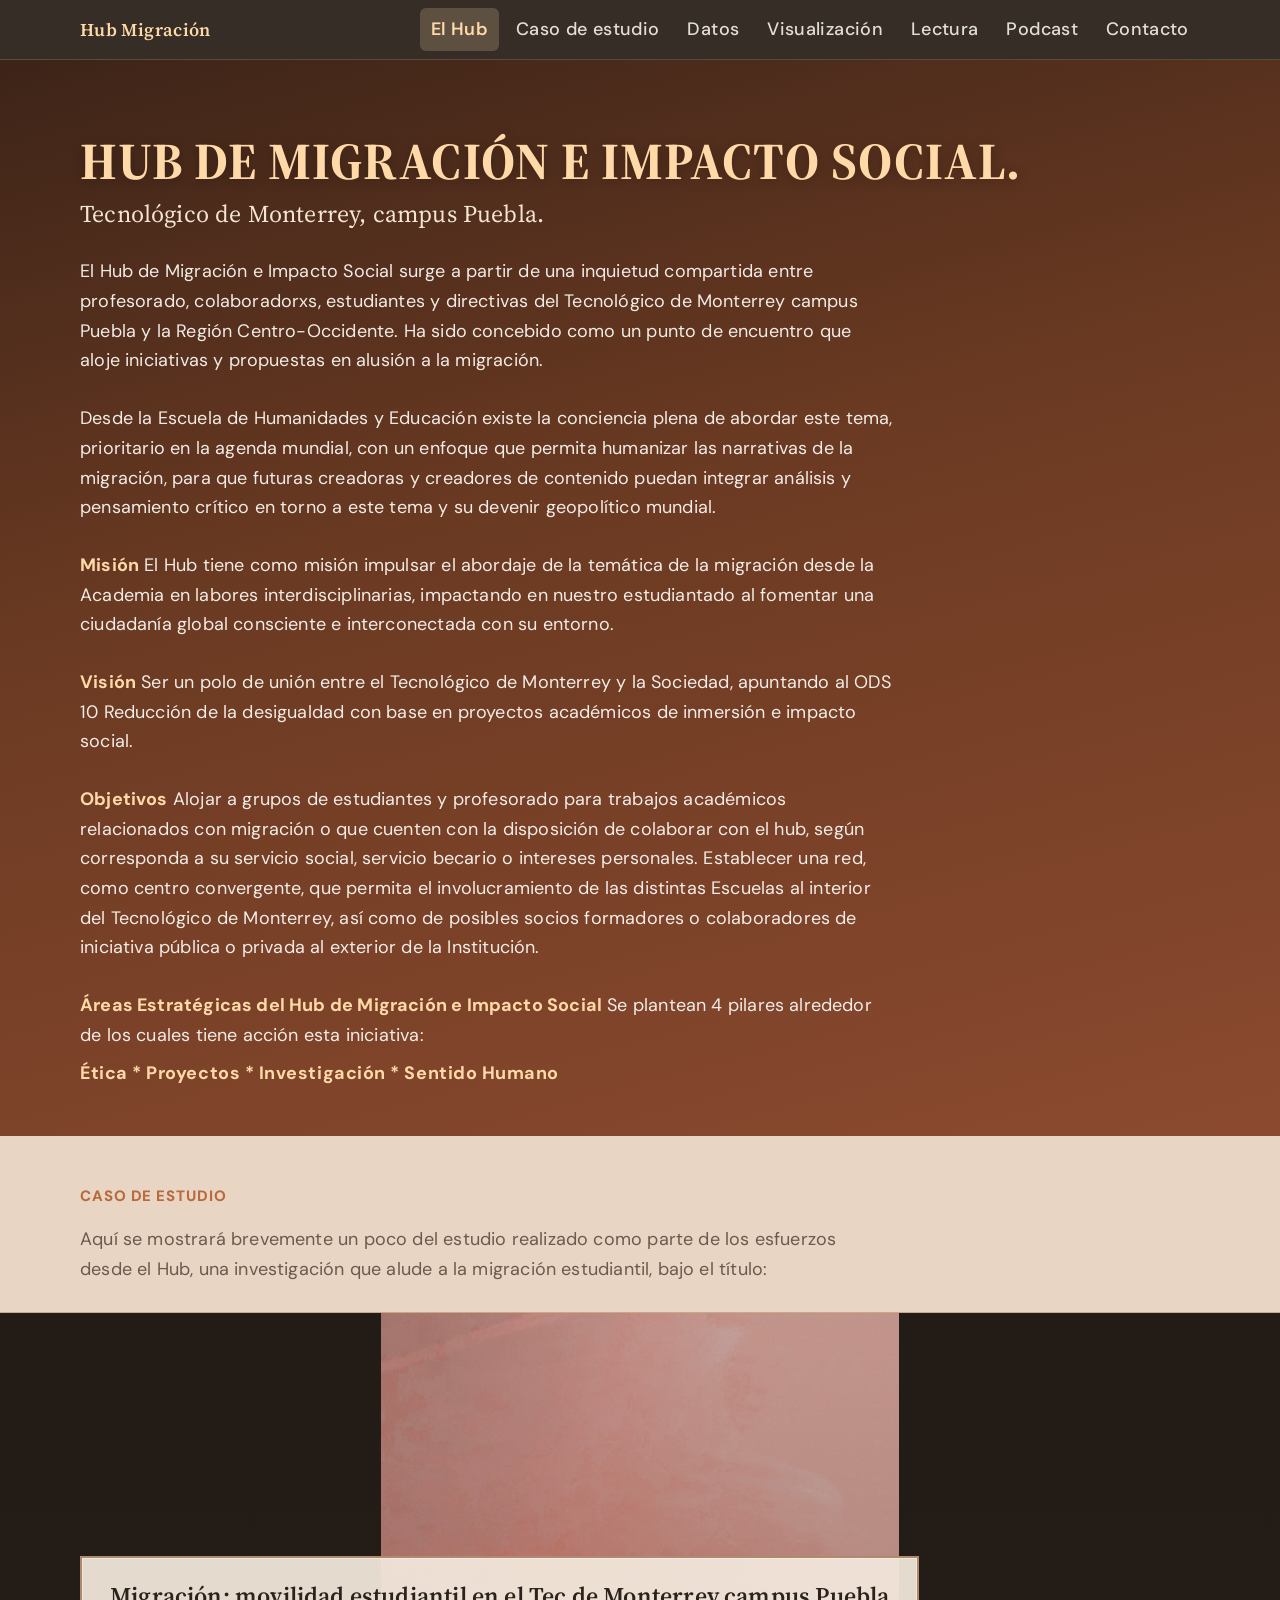
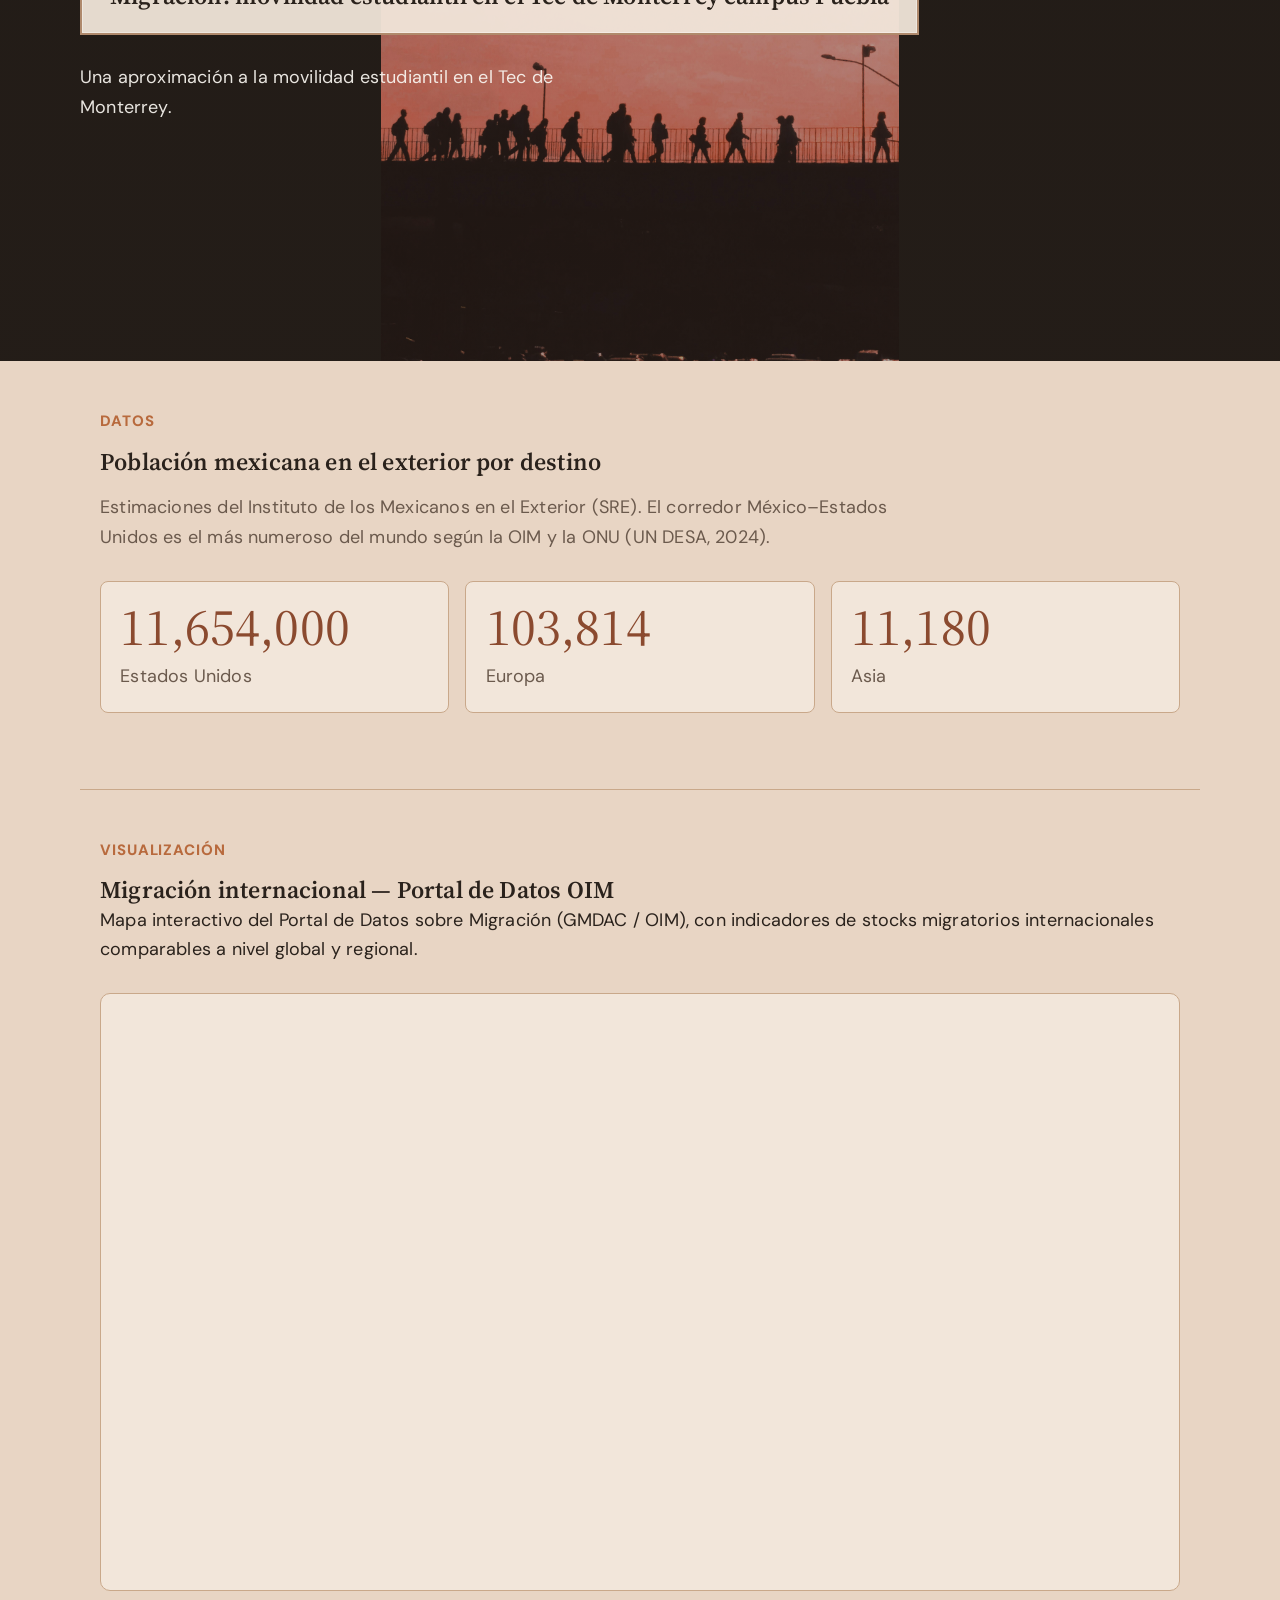
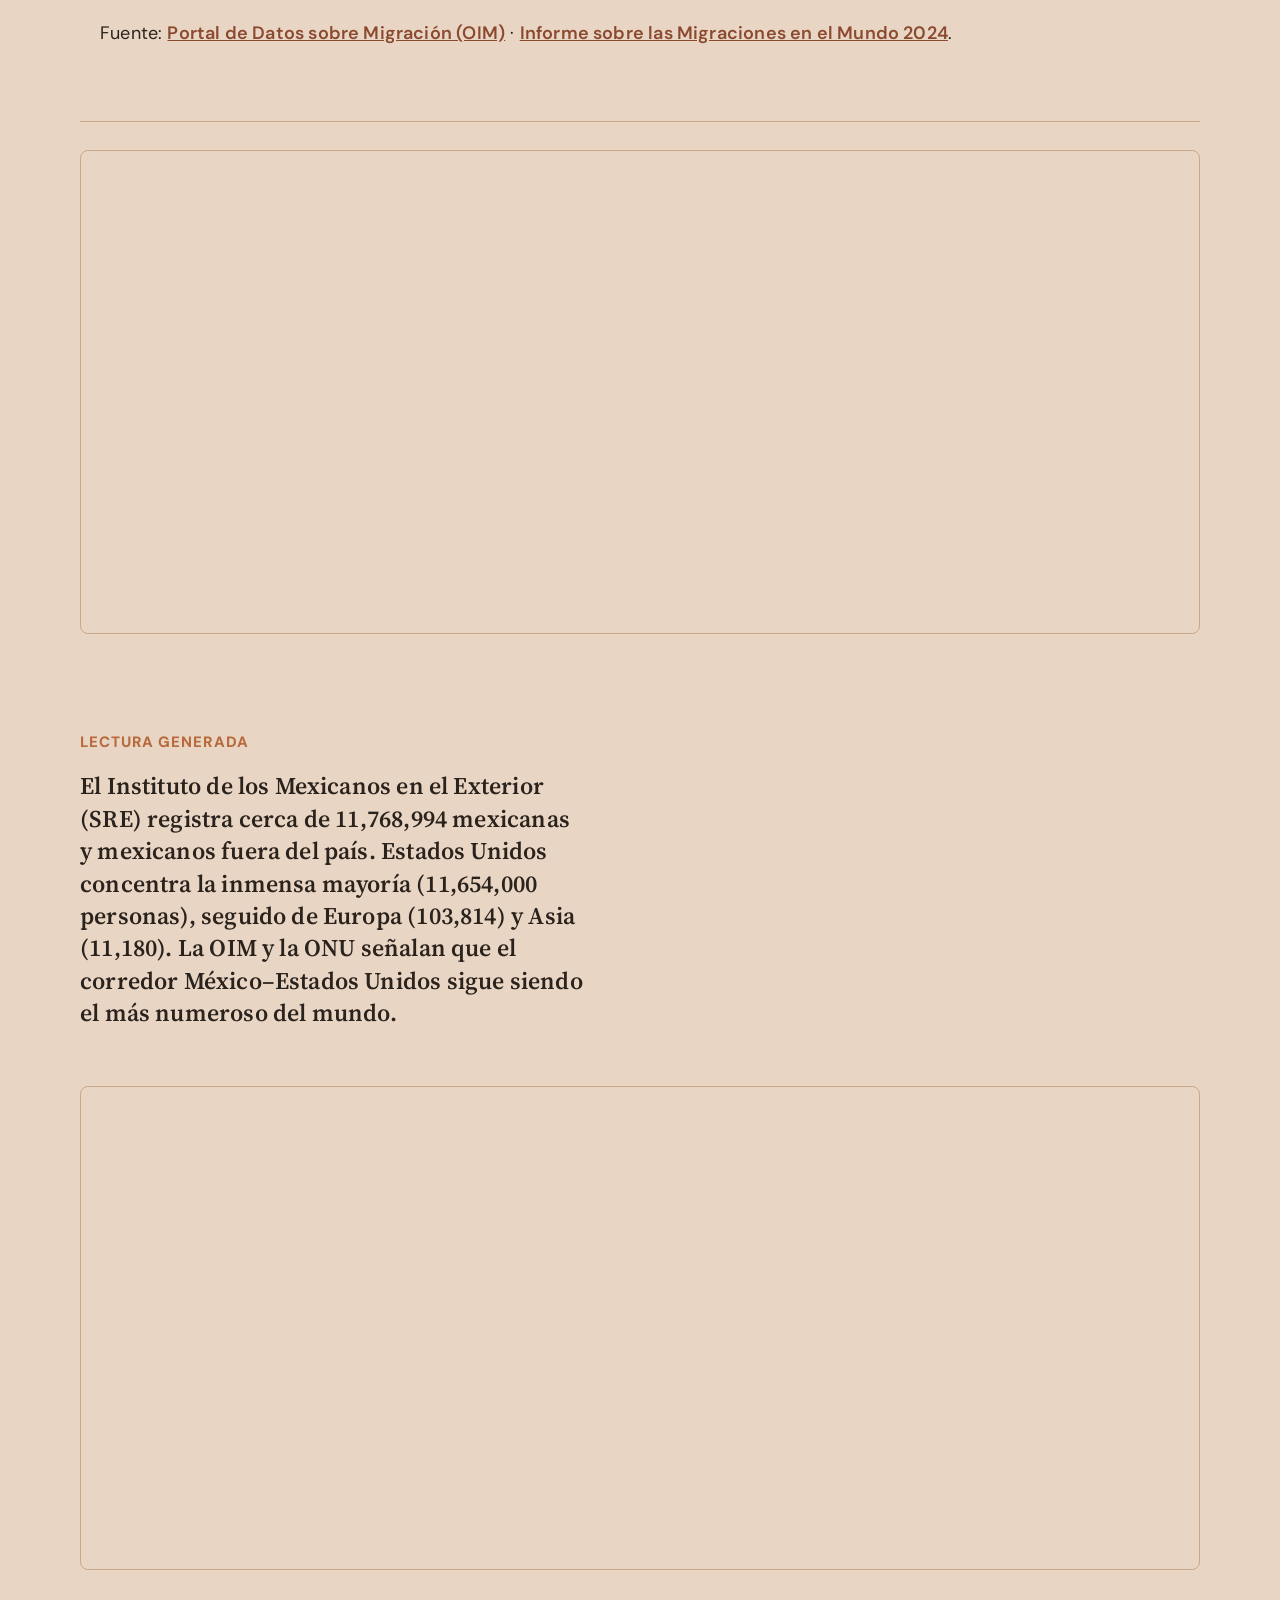
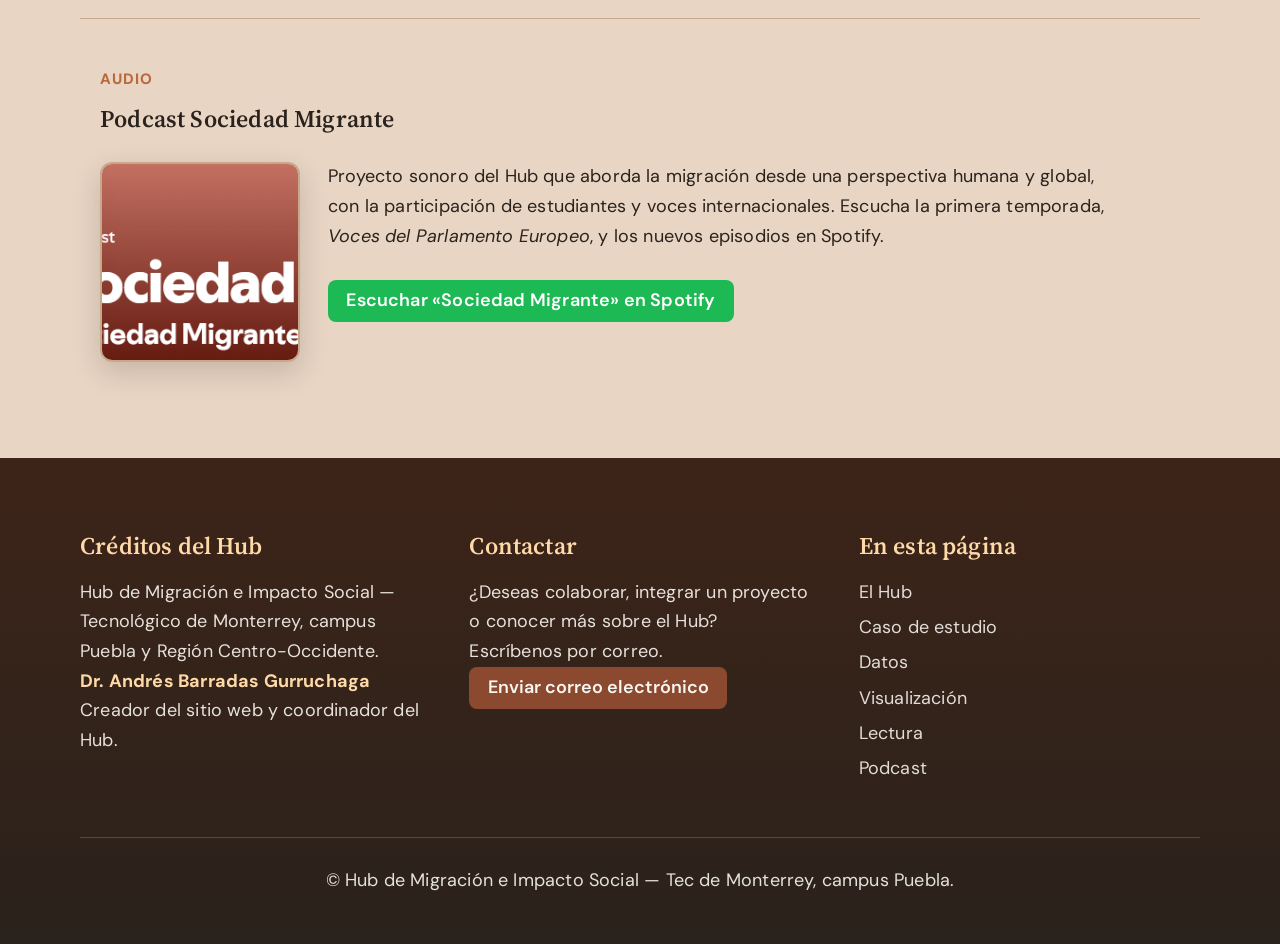
==== index.html @ afe1bf1a "Actualizar enlace y portada de Sociedad Migrante; aumentar tipografía Co-authored-by: Cursor <cursor" ====
<!doctype html>
<html lang="es">
  <head>
    <meta charset="utf-8">
    <meta name="viewport" content="width=device-width, initial-scale=1">
    <title>Hub de Migración e Impacto Social — Tec de Monterrey, campus Puebla</title>
    <link rel="preconnect" href="https://fonts.googleapis.com">
    <link rel="preconnect" href="https://fonts.gstatic.com" crossorigin>
    <link href="https://fonts.googleapis.com/css2?family=DM+Sans:ital,opsz,wght@0,9..40,400;0,9..40,500;0,9..40,600;0,9..40,700;1,9..40,400&family=Source+Serif+4:ital,opsz,wght@0,8..60,400;0,8..60,600;0,8..60,700;1,8..60,400&display=swap" rel="stylesheet">
    <link rel="stylesheet" href="style.css">
  </head>
  <body>
    <a class="saltar-contenido" href="#hub">Saltar al contenido principal</a>

    <nav class="nav-hub" aria-label="Navegación principal del Hub">
      <div class="nav-hub-inner">
        <a class="nav-marca" href="#hub">Hub Migración</a>
        <button type="button" class="nav-toggle" aria-expanded="false" aria-controls="nav-menu" aria-label="Abrir menú de navegación">
          <span class="nav-toggle-bar" aria-hidden="true"></span>
          <span class="nav-toggle-bar" aria-hidden="true"></span>
          <span class="nav-toggle-bar" aria-hidden="true"></span>
        </button>
        <ul id="nav-menu" class="nav-menu">
          <li><a href="#hub" data-nav="hub">El Hub</a></li>
          <li><a href="#caso-estudio" data-nav="caso-estudio">Caso de estudio</a></li>
          <li><a href="#datos" data-nav="datos">Datos</a></li>
          <li><a href="#visualizacion" data-nav="visualizacion">Visualización</a></li>
          <li><a href="#seccion-lectura" data-nav="seccion-lectura">Lectura</a></li>
          <li><a href="#podcast" data-nav="podcast">Podcast</a></li>
          <li><a href="#contacto" data-nav="contacto">Contacto</a></li>
        </ul>
      </div>
    </nav>

    <section id="hub" class="hub-presentacion seccion-ancla" aria-labelledby="hub-titulo-principal">
      <div class="ancho-contenido">
        <h1 id="hub-titulo-principal" class="hub-titulo-principal titulo-grande">
          <span class="hub-titulo-linea">HUB DE MIGRACIÓN E IMPACTO SOCIAL.</span>
          <span class="hub-titulo-campus subtitulo">Tecnológico de Monterrey, campus Puebla.</span>
        </h1>

        <div class="hub-descripcion texto">
          <p>
            El Hub de Migración e Impacto Social surge a partir de una inquietud compartida entre
            profesorado, colaboradorxs, estudiantes y directivas del Tecnológico de Monterrey campus
            Puebla y la Región Centro-Occidente. Ha sido concebido como un punto de encuentro que
            aloje iniciativas y propuestas en alusión a la migración.
          </p>
          <p>
            Desde la Escuela de Humanidades y Educación existe la conciencia plena de abordar este
            tema, prioritario en la agenda mundial, con un enfoque que permita humanizar las
            narrativas de la migración, para que futuras creadoras y creadores de contenido puedan
            integrar análisis y pensamiento crítico en torno a este tema y su devenir geopolítico
            mundial.
          </p>
          <p>
            <strong>Misión</strong>
            El Hub tiene como misión impulsar el abordaje de la temática de la migración desde la
            Academia en labores interdisciplinarias, impactando en nuestro estudiantado al fomentar
            una ciudadanía global consciente e interconectada con su entorno.
          </p>
          <p>
            <strong>Visión</strong>
            Ser un polo de unión entre el Tecnológico de Monterrey y la Sociedad, apuntando al ODS 10
            Reducción de la desigualdad con base en proyectos académicos de inmersión e impacto
            social.
          </p>
          <p>
            <strong>Objetivos</strong>
            Alojar a grupos de estudiantes y profesorado para trabajos académicos relacionados con
            migración o que cuenten con la disposición de colaborar con el hub, según corresponda a
            su servicio social, servicio becario o intereses personales. Establecer una red, como
            centro convergente, que permita el involucramiento de las distintas Escuelas al interior
            del Tecnológico de Monterrey, así como de posibles socios formadores o colaboradores de
            iniciativa pública o privada al exterior de la Institución.
          </p>
          <p>
            <strong>Áreas Estratégicas del Hub de Migración e Impacto Social</strong>
            Se plantean 4 pilares alrededor de los cuales tiene acción esta iniciativa:
            <span class="hub-pilares">Ética * Proyectos * Investigación * Sentido Humano</span>
          </p>
        </div>
      </div>
    </section>

    <section id="caso-estudio" class="caso-estudio-intro seccion-ancla" aria-labelledby="etiqueta-caso-estudio">
      <div class="ancho-contenido">
        <p id="etiqueta-caso-estudio" class="etiqueta">CASO DE ESTUDIO</p>
        <p class="intro-caso-estudio texto">
          Aquí se mostrará brevemente un poco del estudio realizado como parte de los esfuerzos desde
          el Hub, una investigación que alude a la migración estudiantil, bajo el título:
        </p>
      </div>
    </section>

    <header id="estudio" class="hero seccion-ancla">
      <div class="hero-contenido">
        <div class="marco-titulo">
          <h2 class="titulo-estudio subtitulo">Migración: movilidad estudiantil en el Tec de Monterrey campus Puebla</h2>
        </div>
        <p class="bajada texto">Una aproximación a la movilidad estudiantil en el Tec de Monterrey.</p>
      </div>
    </header>

    <main>
      <section id="datos" class="seccion-datos seccion-ancla" aria-labelledby="titulo-datos">
        <div class="ancho-contenido">
          <p class="etiqueta">Datos</p>
          <h2 id="titulo-datos" class="subtitulo">Población mexicana en el exterior por destino</h2>
          <p class="texto datos-fuente">
            Estimaciones del Instituto de los Mexicanos en el Exterior (SRE). El corredor México–Estados Unidos
            es el más numeroso del mundo según la OIM y la ONU (UN DESA, 2024).
          </p>
          <div class="panel-resumen panel-migracion">
            <article>
              <span id="migrantes-eua" class="dato-destacado">11,654,000</span>
              <p class="texto">Estados Unidos</p>
            </article>
            <article>
              <span id="migrantes-europa" class="dato-destacado">103,814</span>
              <p class="texto">Europa</p>
            </article>
            <article>
              <span id="migrantes-asia" class="dato-destacado">11,180</span>
              <p class="texto">Asia</p>
            </article>
          </div>
        </div>
      </section>

      <section id="visualizacion" class="seccion-oim seccion-ancla" aria-labelledby="titulo-visualizacion">
        <div class="ancho-contenido">
          <p class="etiqueta">Visualización</p>
          <h2 id="titulo-visualizacion" class="subtitulo">Migración internacional — Portal de Datos OIM</h2>
          <p class="texto">
            Mapa interactivo del Portal de Datos sobre Migración (GMDAC / OIM), con indicadores de stocks
            migratorios internacionales comparables a nivel global y regional.
          </p>
          <div class="oim-embed-contenedor">
            <iframe
              class="oim-iframe"
              src="https://www.migrationdataportal.org/es/embed-map"
              title="Mapa interactivo de migración — Organización Internacional para las Migraciones"
              loading="lazy"
              allowfullscreen
            ></iframe>
          </div>
          <p class="texto texto-fuente">
            Fuente:
            <a href="https://www.migrationdataportal.org/es" target="_blank" rel="noopener noreferrer">Portal de Datos sobre Migración (OIM)</a>
            ·
            <a href="https://worldmigrationreport.iom.int/what-we-do/world-migration-report-2024/chapter-2/international-migrants-numbers-and-trends" target="_blank" rel="noopener noreferrer">Informe sobre las Migraciones en el Mundo 2024</a>.
          </p>
        </div>
      </section>
      <iframe width="100%" height="484" frameborder="0"
        src="https://observablehq.com/embed/fc3bf2d78af58a64?cells=dendogramalinealDatosju2"
        title="Dendograma lineal — Observable"></iframe>

      <section id="seccion-lectura" class="seccion-lectura seccion-ancla">
        <p class="etiqueta">Lectura generada</p>
        <p id="lectura" class="lectura subtitulo">Cargando datos...</p>
      </section>
      <iframe width="100%" height="484" frameborder="0"
        src="https://graphcommons.com/graphs/c1b30234-b0f4-4379-9443-551076505668?mode=select&show=ai-chat"
        title="Grafo — Graph Commons"></iframe>

      <section id="podcast" class="seccion-podcast seccion-ancla" aria-labelledby="titulo-podcast">
        <div class="ancho-contenido">
          <p class="etiqueta">Audio</p>
          <h2 id="titulo-podcast" class="subtitulo">Podcast Sociedad Migrante</h2>
          <div class="podcast-tarjeta">
            <a
              class="podcast-portada-enlace"
              href="https://open.spotify.com/show/1GOWpD3yzR7r3ui2EHd2HM"
              target="_blank"
              rel="noopener noreferrer"
            >
              <img
                src="podcast Sociedad migrante.png"
                alt="Portada del podcast Sociedad Migrante"
                width="200"
                height="200"
                class="podcast-portada"
              >
            </a>
            <div class="podcast-info">
              <p class="texto">
                Proyecto sonoro del Hub que aborda la migración desde una perspectiva humana y global,
                con la participación de estudiantes y voces internacionales. Escucha la primera temporada,
                <em>Voces del Parlamento Europeo</em>, y los nuevos episodios en Spotify.
              </p>
              <a
                class="btn btn-spotify"
                href="https://open.spotify.com/show/1GOWpD3yzR7r3ui2EHd2HM"
                target="_blank"
                rel="noopener noreferrer"
              >
                Escuchar «Sociedad Migrante» en Spotify
              </a>
            </div>
          </div>
        </div>
      </section>
    </main>

    <footer id="contacto" class="site-footer seccion-ancla" aria-label="Pie de página: créditos y contacto">
      <div class="ancho-contenido footer-grid">
        <section class="footer-bloque" aria-labelledby="titulo-creditos">
          <h2 id="titulo-creditos" class="subtitulo">Créditos del Hub</h2>
          <p class="texto">
            Hub de Migración e Impacto Social — Tecnológico de Monterrey, campus Puebla y Región
            Centro-Occidente.
          </p>
          <p class="texto footer-credito">
            <strong>Dr. Andrés Barradas Gurruchaga</strong><br>
            Creador del sitio web y coordinador del Hub.
          </p>
        </section>

        <section class="footer-bloque" aria-labelledby="titulo-pie-contacto">
          <h2 id="titulo-pie-contacto" class="subtitulo">Contactar</h2>
          <p class="texto">
            ¿Deseas colaborar, integrar un proyecto o conocer más sobre el Hub? Escríbenos por correo.
          </p>
          <button type="button" class="btn btn-correo" id="btn-contacto">
            Enviar correo electrónico
          </button>
        </section>

        <nav class="footer-bloque footer-mapa" aria-label="Mapa del sitio">
          <h2 class="subtitulo">En esta página</h2>
          <ul class="footer-enlaces">
            <li><a href="#hub">El Hub</a></li>
            <li><a href="#caso-estudio">Caso de estudio</a></li>
            <li><a href="#datos">Datos</a></li>
            <li><a href="#visualizacion">Visualización</a></li>
            <li><a href="#seccion-lectura">Lectura</a></li>
            <li><a href="#podcast">Podcast</a></li>
          </ul>
        </nav>
      </div>
      <p class="footer-legal texto">© Hub de Migración e Impacto Social — Tec de Monterrey, campus Puebla.</p>
    </footer>

    <a href="#hub" class="btn-volver-arriba" id="btn-arriba" aria-label="Volver arriba" hidden>
      <span aria-hidden="true">↑</span>
    </a>

    <script src="script.js"></script>
  </body>
</html>
---- style.css ----
:root {
  --fondo: #e8d5c4;
  --texto: #2a221c;
  --muted: #6b5a4d;
  --linea: #c9a88a;
  --panel: #f2e6da;
  --marco: #a67c5b;
  --acento: #8b4a2f;
  --acento-2: #b86a3d;
  --nav-altura: 3.75rem;
  --font-sans: "DM Sans", system-ui, -apple-system, sans-serif;
  --font-serif: "Source Serif 4", Georgia, "Times New Roman", serif;
  --espacio-xs: 0.5rem;
  --espacio-sm: 1rem;
  --espacio-md: 1.75rem;
  --espacio-lg: 3rem;
  --espacio-xl: 4.5rem;
  --fz-titulo: clamp(2.25rem, 5vw, 3.25rem);
  --fz-subtitulo: 1.5rem;
  --fz-cuerpo: 1.125rem;
  --fz-pequena: 0.9375rem;
}

* {
  box-sizing: border-box;
}

html {
  scroll-behavior: smooth;
  scroll-padding-top: calc(var(--nav-altura) + 1.25rem);
}

body {
  margin: 0;
  padding-top: var(--nav-altura);
  background: var(--fondo);
  color: var(--texto);
  font-family: var(--font-sans);
  font-size: var(--fz-cuerpo);
  line-height: 1.65;
  letter-spacing: 0.01em;
  -webkit-font-smoothing: antialiased;
}

.titulo-grande,
.titulo-grande .hub-titulo-linea {
  font-family: var(--font-serif);
  font-size: var(--fz-titulo);
  line-height: 1.12;
}

.subtitulo,
h2.subtitulo {
  font-family: var(--font-serif);
  font-size: var(--fz-subtitulo);
  font-weight: 600;
  line-height: 1.3;
}

.texto,
.hub-descripcion,
.intro-caso-estudio,
.contenedor-viz p.texto,
.site-footer .texto {
  font-size: var(--fz-cuerpo);
  line-height: 1.65;
}

.saltar-contenido {
  position: absolute;
  top: -100%;
  left: var(--espacio-sm);
  z-index: 1100;
  padding: 0.5rem 0.85rem;
  border-radius: 6px;
  background: #ffd9a8;
  color: #2a221c;
  font-size: var(--fz-cuerpo);
  font-weight: 600;
  text-decoration: none;
}

.saltar-contenido:focus {
  top: calc(var(--nav-altura) + 0.35rem);
}

.seccion-ancla {
  scroll-margin-top: calc(var(--nav-altura) + 1.25rem);
}

/* —— Barra de navegación fija —— */
.nav-hub {
  position: fixed;
  top: 0;
  left: 0;
  z-index: 1000;
  width: 100%;
  height: var(--nav-altura);
  border-bottom: 1px solid rgba(255, 217, 168, 0.18);
  background: rgba(42, 34, 28, 0.94);
  backdrop-filter: blur(10px);
  -webkit-backdrop-filter: blur(10px);
}

.nav-hub-inner {
  display: flex;
  align-items: center;
  justify-content: space-between;
  gap: var(--espacio-sm);
  width: min(1120px, calc(100% - 2.5rem));
  height: 100%;
  margin: 0 auto;
}

.nav-marca {
  flex-shrink: 0;
  color: #ffd9a8;
  font-family: var(--font-serif);
  font-size: var(--fz-cuerpo);
  font-weight: 600;
  letter-spacing: 0.02em;
  text-decoration: none;
  white-space: nowrap;
}

.nav-marca:hover {
  color: #fff5e8;
}

.nav-menu {
  display: flex;
  flex-wrap: wrap;
  gap: 0.15rem 0.35rem;
  align-items: center;
  margin: 0;
  padding: 0;
  list-style: none;
}

.nav-menu a {
  display: block;
  padding: 0.4rem 0.7rem;
  border-radius: 6px;
  color: rgba(250, 246, 241, 0.88);
  font-size: var(--fz-cuerpo);
  font-weight: 500;
  letter-spacing: 0.02em;
  text-decoration: none;
  transition: background 0.2s ease, color 0.2s ease;
}

.nav-menu a:hover {
  background: rgba(255, 217, 168, 0.12);
  color: #ffd9a8;
}

.nav-menu a.is-active {
  background: rgba(255, 217, 168, 0.2);
  color: #ffd9a8;
  font-weight: 600;
}

.nav-toggle {
  display: none;
  flex-direction: column;
  justify-content: center;
  gap: 5px;
  width: 2.5rem;
  height: 2.5rem;
  padding: 0;
  border: 1px solid rgba(255, 217, 168, 0.35);
  border-radius: 6px;
  background: transparent;
  cursor: pointer;
}

.nav-toggle-bar {
  display: block;
  width: 1.15rem;
  height: 2px;
  margin: 0 auto;
  background: #ffd9a8;
  transition: transform 0.2s ease, opacity 0.2s ease;
}

.nav-toggle[aria-expanded="true"] .nav-toggle-bar:nth-child(1) {
  transform: translateY(7px) rotate(45deg);
}

.nav-toggle[aria-expanded="true"] .nav-toggle-bar:nth-child(2) {
  opacity: 0;
}

.nav-toggle[aria-expanded="true"] .nav-toggle-bar:nth-child(3) {
  transform: translateY(-7px) rotate(-45deg);
}

.ancho-contenido,
main {
  width: min(1120px, calc(100% - 2.5rem));
  margin: 0 auto;
}

.hub-presentacion {
  padding: clamp(3rem, 7vw, var(--espacio-xl)) 0 clamp(2.5rem, 5vw, var(--espacio-lg));
  background: linear-gradient(165deg, #3d2418 0%, #6b3a22 42%, #8b4a2f 100%);
  color: #faf6f1;
}

.hub-titulo-principal {
  margin: 0;
  font-family: var(--font-serif);
  line-height: 1.1;
}

.hub-titulo-linea {
  display: block;
  font-weight: 700;
  letter-spacing: 0.02em;
  color: #ffd9a8;
  text-shadow: 0 2px 12px rgba(0, 0, 0, 0.25);
}

.hub-titulo-campus {
  display: block;
  margin-top: 0.5rem;
  font-weight: 400;
  color: #f5e6d4;
}

.hub-descripcion {
  max-width: 68ch;
  margin-top: var(--espacio-md);
  font-size: var(--fz-cuerpo);
  color: rgba(250, 246, 241, 0.95);
}

.hub-descripcion p {
  margin: 0 0 var(--espacio-md);
}

.hub-descripcion p:last-child {
  margin-bottom: 0;
}

.hub-descripcion strong {
  color: #ffd9a8;
  font-weight: 700;
}

.hub-pilares {
  display: block;
  margin-top: 0.5rem;
  color: #ffd9a8;
  font-weight: 700;
  letter-spacing: 0.03em;
}

.caso-estudio-intro {
  padding: var(--espacio-lg) 0 var(--espacio-md);
  background: var(--fondo);
  border-bottom: 1px solid var(--linea);
}

.intro-caso-estudio {
  max-width: 65ch;
  margin-top: var(--espacio-sm);
  color: var(--muted);
}

.hero {
  display: flex;
  align-items: center;
  width: 100%;
  min-height: clamp(420px, 72vh, 820px);
  margin: 0;
  padding: var(--espacio-lg) 0;
  background-color: #1f1915;
  background-image:
    linear-gradient(
      to bottom,
      rgba(42, 34, 28, 0.28),
      rgba(42, 34, 28, 0.42)
    ),
    url("pexels-thiagomobile-2761224.jpg");
  background-size: contain;
  background-position: center center;
  background-repeat: no-repeat;
  color: #faf6f1;
}

.hero-contenido {
  width: min(1120px, calc(100% - 2.5rem));
  margin: 0 auto;
}

.hero .etiqueta {
  color: #f0c9a8;
}

.hero .marco-titulo {
  background: rgba(242, 230, 218, 0.94);
  color: var(--texto);
  border-color: rgba(166, 124, 91, 0.85);
}

.etiqueta {
  margin: 0 0 0.75rem;
  color: var(--acento-2);
  font-size: var(--fz-pequena);
  font-weight: 800;
  letter-spacing: 0.06em;
  text-transform: uppercase;
}

h1,
h2,
p {
  margin: 0;
}

.marco-titulo {
  display: inline-block;
  max-width: 920px;
  margin-top: 0.25rem;
  padding: 1.35rem 1.75rem;
  border: 2px solid var(--marco);
  background: var(--panel);
  box-shadow: inset 0 0 0 1px rgba(255, 255, 255, 0.35);
}

.marco-titulo h1,
.marco-titulo .titulo-estudio {
  max-width: none;
  margin: 0;
  text-align: justify;
  hyphens: auto;
}

.bajada {
  max-width: 42ch;
  margin-top: var(--espacio-md);
  color: var(--muted);
}

.hero .bajada {
  color: rgba(250, 246, 241, 0.92);
}

.seccion-datos {
  padding: var(--espacio-lg) 0;
}

.datos-fuente {
  max-width: 68ch;
  margin: var(--espacio-sm) 0 var(--espacio-md);
  color: var(--muted);
}

.panel-resumen,
.panel-migracion {
  display: grid;
  grid-template-columns: repeat(3, 1fr);
  gap: var(--espacio-sm);
  margin: 0 0 var(--espacio-md);
}

.dato-destacado {
  display: block;
  color: var(--acento);
  font-family: var(--font-serif);
  font-size: var(--fz-titulo);
  line-height: 1.05;
}

.seccion-oim {
  padding: var(--espacio-lg) 0 var(--espacio-xl);
  border-top: 1px solid var(--linea);
  border-bottom: 1px solid var(--linea);
}

.oim-embed-contenedor {
  margin: var(--espacio-md) 0;
  overflow: hidden;
  border: 1px solid var(--linea);
  border-radius: 10px;
  background: var(--panel);
}

.oim-iframe {
  display: block;
  width: 100%;
  min-height: 520px;
  border: 0;
}

.texto-fuente a {
  color: var(--acento);
  font-weight: 600;
}

.texto-fuente a:hover {
  color: var(--acento-2);
}

.panel-resumen article {
  min-height: 132px;
  padding: 1.2rem;
  border: 1px solid var(--linea);
  border-radius: 8px;
  background: var(--panel);
}

.panel-resumen span {
  display: block;
  color: var(--acento);
  font-family: var(--font-serif);
  font-size: var(--fz-titulo);
  line-height: 1;
}

.panel-resumen p {
  margin-top: 0.6rem;
  color: var(--muted);
}

.contenedor-viz {
  display: grid;
  grid-template-columns: minmax(260px, 0.45fr) minmax(320px, 1fr);
  gap: 2.5rem;
  align-items: start;
  padding: var(--espacio-xl) 0;
  border-top: 1px solid var(--linea);
  border-bottom: 1px solid var(--linea);
}

h2:not(.subtitulo) {
  font-family: var(--font-serif);
  font-size: var(--fz-titulo);
  line-height: 1.1;
}

.contenedor-viz p:not(.etiqueta) {
  margin-top: 1rem;
  color: var(--muted);
}

code {
  color: var(--acento);
  font-weight: 700;
}

.grafica {
  display: grid;
  gap: 0.85rem;
}

.barra {
  display: grid;
  grid-template-columns: minmax(96px, 160px) 1fr minmax(42px, auto);
  gap: 0.75rem;
  align-items: center;
}

.barra strong {
  overflow-wrap: anywhere;
}

.riel {
  height: 1rem;
  overflow: hidden;
  border-radius: 999px;
  background: #d9c4b0;
}

.relleno {
  height: 100%;
  border-radius: inherit;
  background: linear-gradient(90deg, var(--acento), var(--acento-2));
}

.seccion-lectura {
  padding-top: var(--espacio-lg);
}

.lectura {
  max-width: 42ch;
  margin-top: var(--espacio-sm);
  padding: 0 0 var(--espacio-md);
  font-family: var(--font-serif);
  line-height: 1.35;
}

.seccion-podcast {
  margin: var(--espacio-lg) 0;
  padding: var(--espacio-lg) 0;
  border-top: 1px solid var(--linea);
}

.podcast-tarjeta {
  display: grid;
  grid-template-columns: auto 1fr;
  gap: var(--espacio-md);
  align-items: start;
  margin-top: var(--espacio-md);
}

.podcast-portada-enlace {
  display: block;
  line-height: 0;
}

.podcast-portada {
  width: min(200px, 40vw);
  height: auto;
  aspect-ratio: 1;
  object-fit: cover;
  border: 2px solid var(--linea);
  border-radius: 12px;
  box-shadow: 0 10px 28px rgba(42, 34, 28, 0.18);
  transition: transform 0.2s ease, box-shadow 0.2s ease;
}

.podcast-portada-enlace:hover .podcast-portada {
  transform: translateY(-2px);
  box-shadow: 0 14px 32px rgba(42, 34, 28, 0.22);
}

.podcast-info .texto {
  max-width: 65ch;
  margin: 0 0 var(--espacio-md);
}

.btn {
  display: inline-flex;
  align-items: center;
  justify-content: center;
  gap: 0.35rem;
  padding: 0.65rem 1.15rem;
  border: none;
  border-radius: 8px;
  font-family: var(--font-sans);
  font-size: var(--fz-cuerpo);
  font-weight: 600;
  line-height: 1.2;
  text-decoration: none;
  cursor: pointer;
  transition: transform 0.15s ease, box-shadow 0.15s ease, background 0.15s ease;
}

.btn:hover {
  transform: translateY(-1px);
  box-shadow: 0 6px 16px rgba(42, 34, 28, 0.18);
}

.btn-correo {
  background: var(--acento);
  color: #faf6f1;
}

.btn-correo:hover {
  background: #6d3824;
}

.btn-spotify {
  background: #1db954;
  color: #fff;
}

.btn-spotify:hover {
  background: #169c46;
}

.site-footer {
  margin-top: var(--espacio-lg);
  padding: var(--espacio-xl) 0 var(--espacio-lg);
  background: linear-gradient(180deg, #3d2418 0%, #2a221c 100%);
  color: #faf6f1;
}

.footer-grid {
  display: grid;
  grid-template-columns: repeat(3, 1fr);
  gap: var(--espacio-lg);
}

.footer-bloque .subtitulo {
  margin-bottom: var(--espacio-sm);
  color: #ffd9a8;
}

.site-footer .texto {
  color: rgba(250, 246, 241, 0.9);
}

.footer-credito strong {
  color: #ffd9a8;
}

.footer-enlaces {
  margin: 0;
  padding: 0;
  list-style: none;
}

.footer-enlaces li {
  margin-bottom: 0.35rem;
}

.footer-enlaces a {
  color: rgba(250, 246, 241, 0.88);
  font-size: var(--fz-cuerpo);
  text-decoration: none;
}

.footer-enlaces a:hover {
  color: #ffd9a8;
  text-decoration: underline;
}

.footer-legal {
  max-width: min(1120px, calc(100% - 2.5rem));
  margin: var(--espacio-lg) auto 0;
  padding-top: var(--espacio-md);
  border-top: 1px solid rgba(255, 217, 168, 0.2);
  text-align: center;
  color: rgba(250, 246, 241, 0.7);
}

.btn-volver-arriba {
  position: fixed;
  right: 1.25rem;
  bottom: 1.25rem;
  z-index: 999;
  display: grid;
  place-items: center;
  width: 2.75rem;
  height: 2.75rem;
  border: 1px solid var(--linea);
  border-radius: 50%;
  background: var(--panel);
  color: var(--acento);
  font-size: 1.25rem;
  font-weight: 700;
  text-decoration: none;
  box-shadow: 0 8px 24px rgba(42, 34, 28, 0.22);
  transition: opacity 0.2s ease, transform 0.2s ease;
}

.btn-volver-arriba:hover {
  transform: translateY(-2px);
  color: var(--acento-2);
}

.btn-volver-arriba[hidden] {
  display: none;
}

main iframe {
  display: block;
  margin: var(--espacio-md) 0 var(--espacio-lg);
  border: 1px solid var(--linea);
  border-radius: 8px;
}

@media (max-width: 860px) {
  .nav-toggle {
    display: flex;
  }

  .nav-menu {
    display: none;
    position: absolute;
    top: var(--nav-altura);
    right: max(1.25rem, calc((100% - min(1120px, calc(100% - 2.5rem))) / 2));
    flex-direction: column;
    align-items: stretch;
    min-width: 12rem;
    padding: var(--espacio-xs);
    border: 1px solid rgba(255, 217, 168, 0.2);
    border-radius: 8px;
    background: rgba(42, 34, 28, 0.98);
    box-shadow: 0 12px 32px rgba(0, 0, 0, 0.28);
  }

  .nav-menu.is-open {
    display: flex;
  }

  .nav-hub-inner {
    position: relative;
  }
}

@media (max-width: 900px) {
  .footer-grid {
    grid-template-columns: 1fr;
    gap: var(--espacio-md);
  }
}

@media (max-width: 760px) {
  .panel-resumen,
  .panel-migracion,
  .contenedor-viz {
    grid-template-columns: 1fr;
  }

  .podcast-tarjeta {
    grid-template-columns: 1fr;
    justify-items: start;
  }

  .oim-iframe {
    min-height: 400px;
  }

  .barra {
    grid-template-columns: 1fr;
    gap: 0.35rem;
  }

  .hero {
    min-height: min(70vh, 520px);
  }

  .nav-menu a {
    font-size: var(--fz-cuerpo);
  }
}
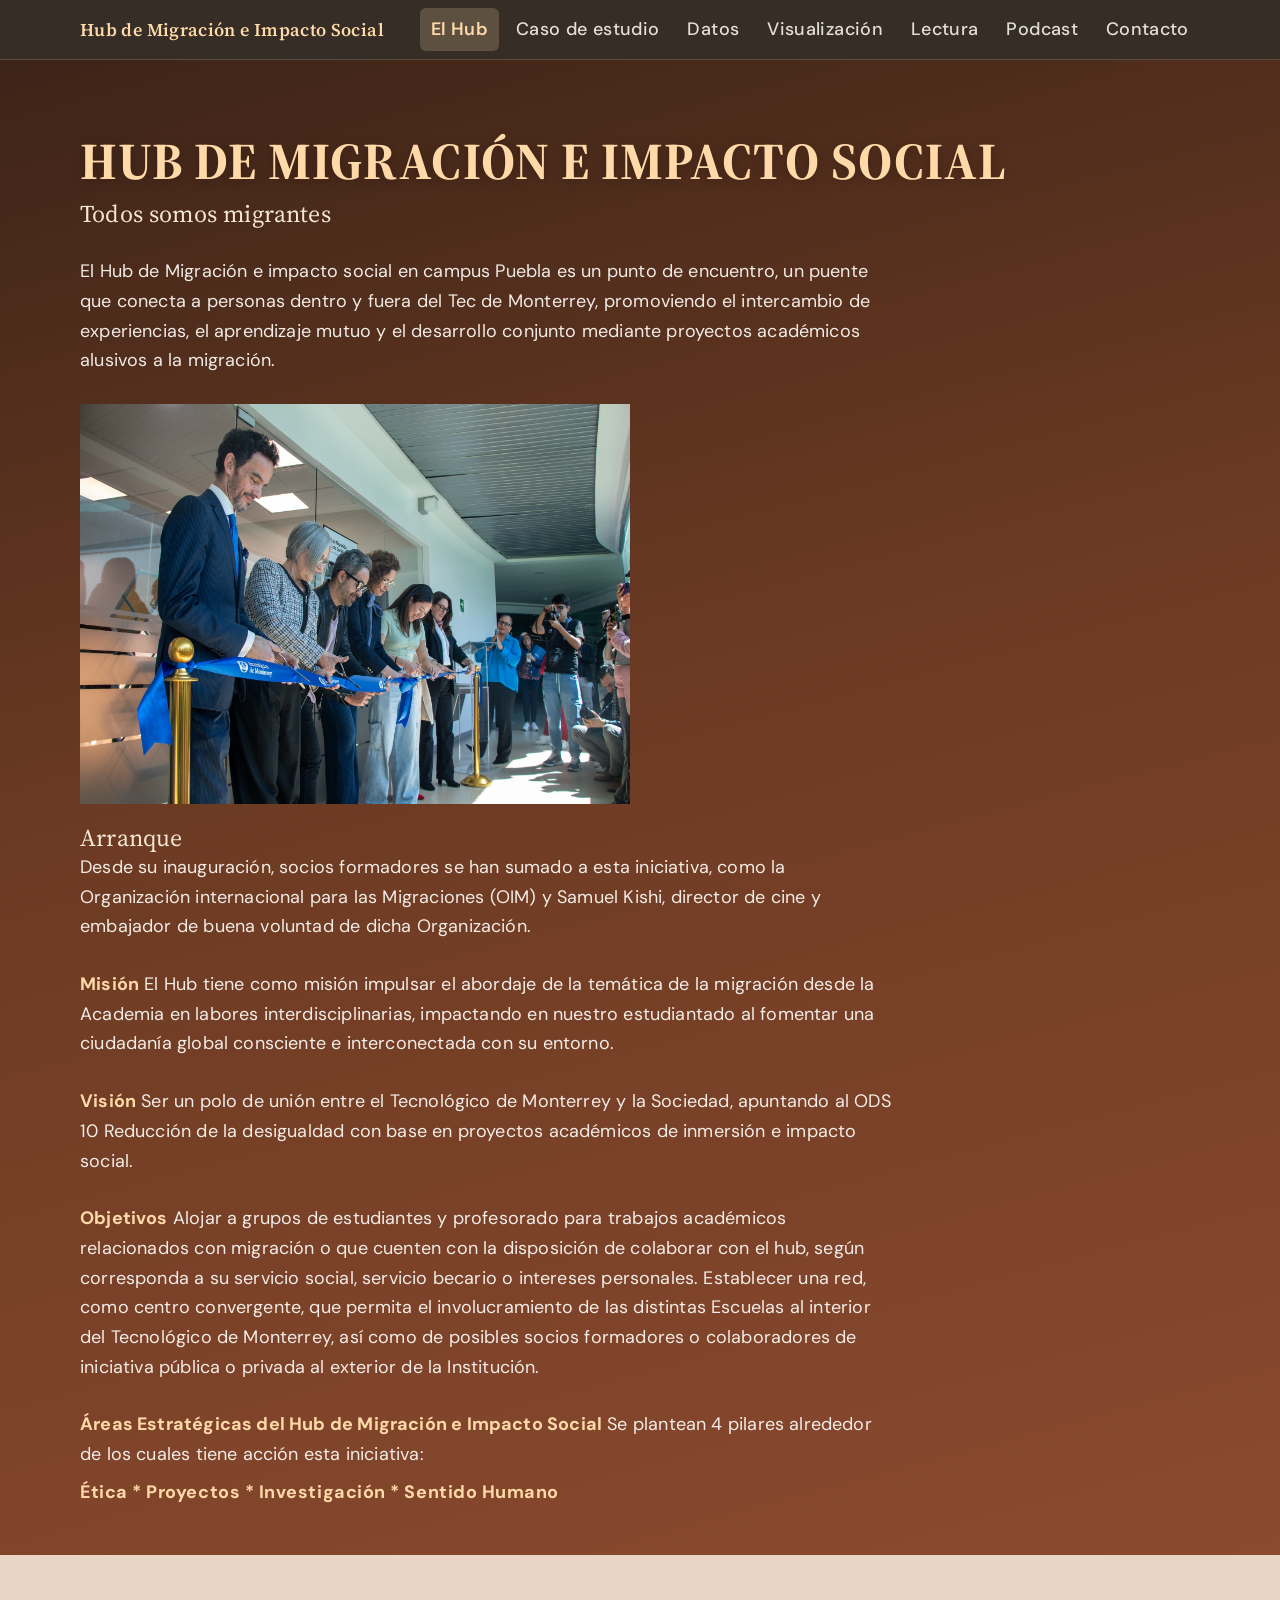
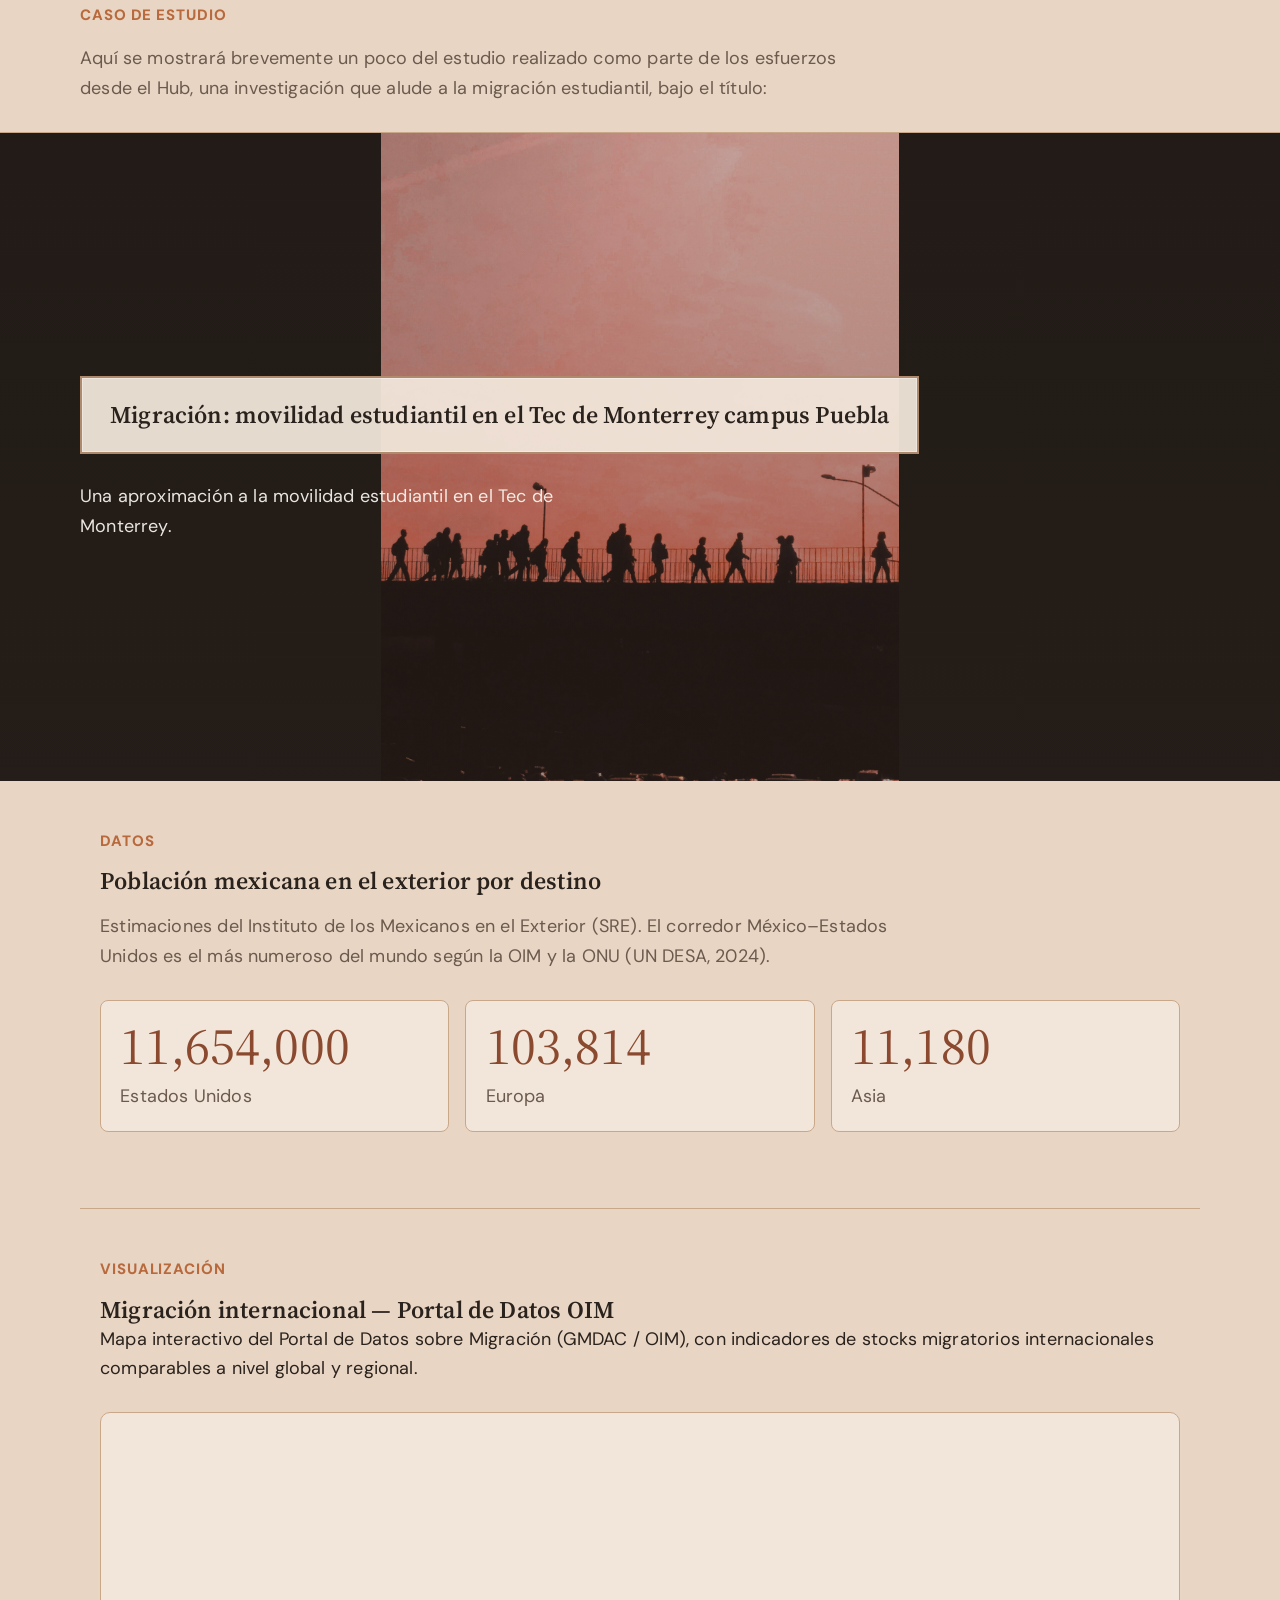
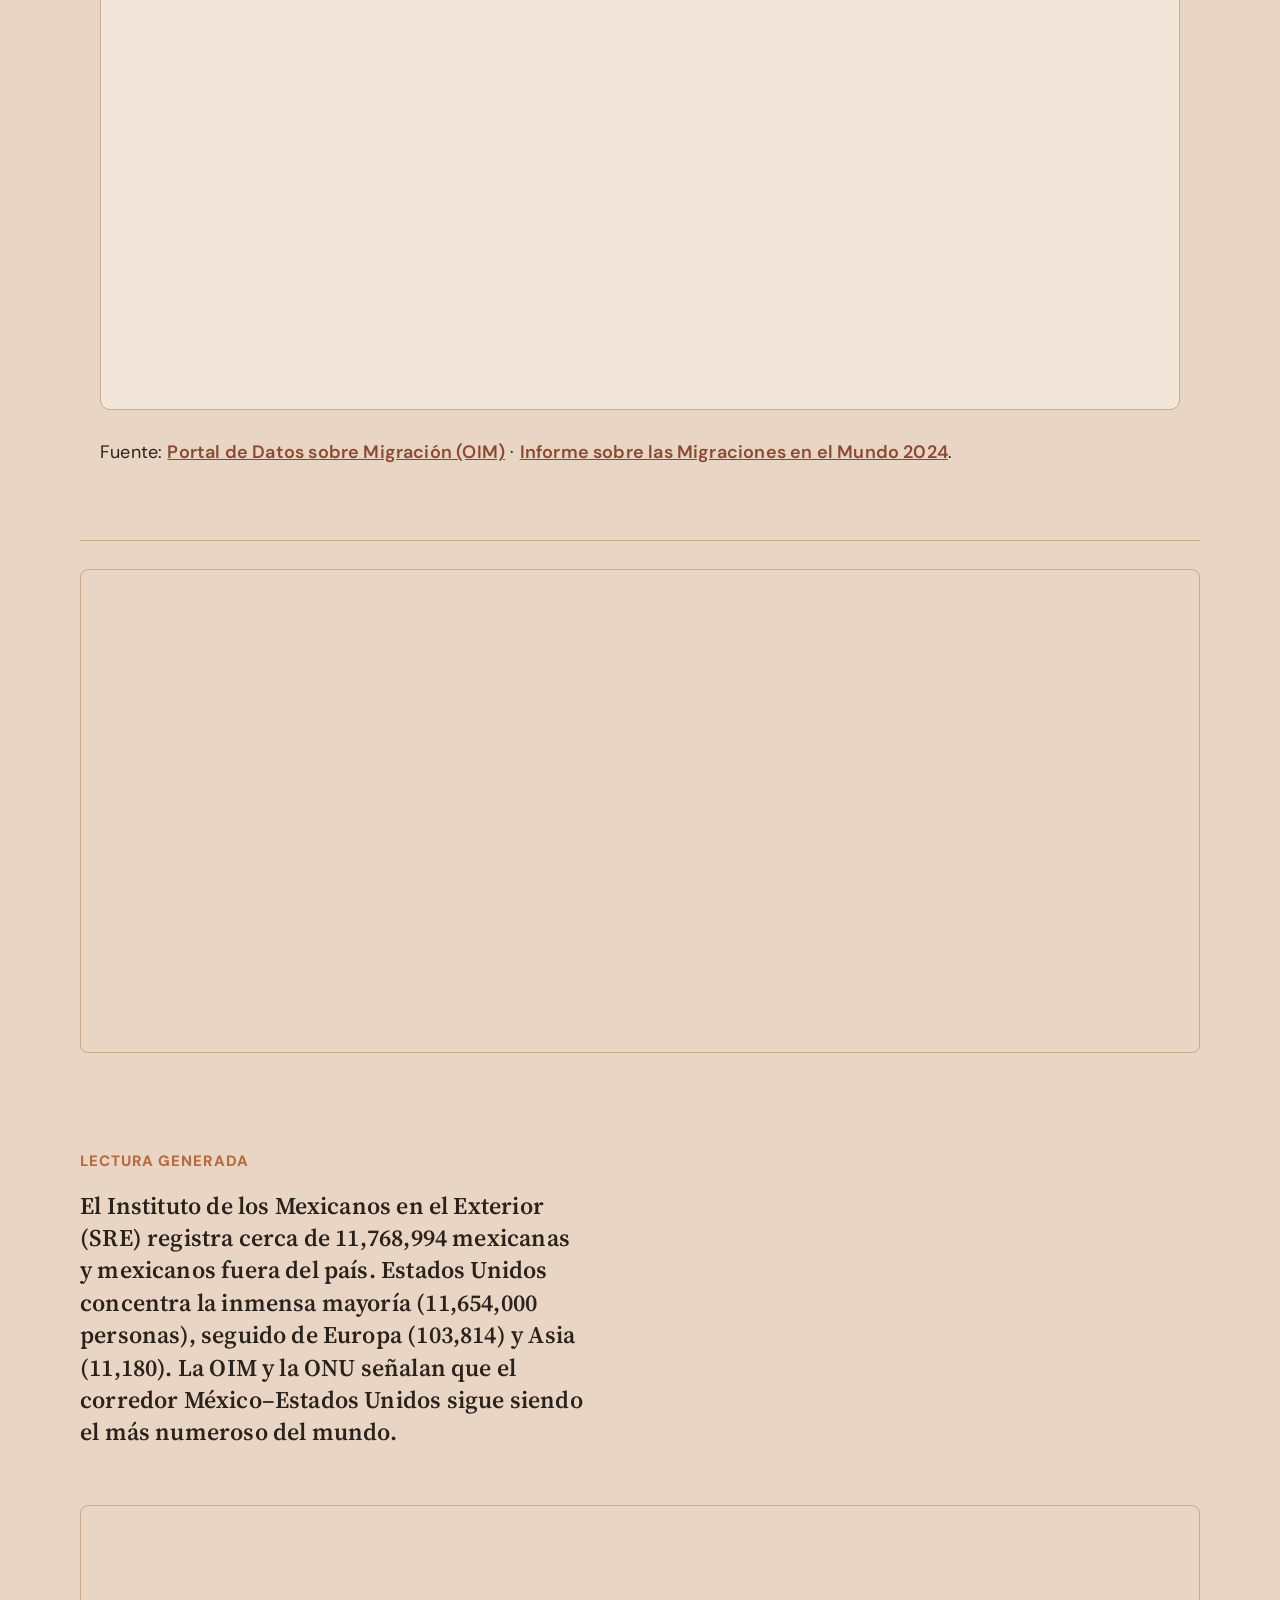
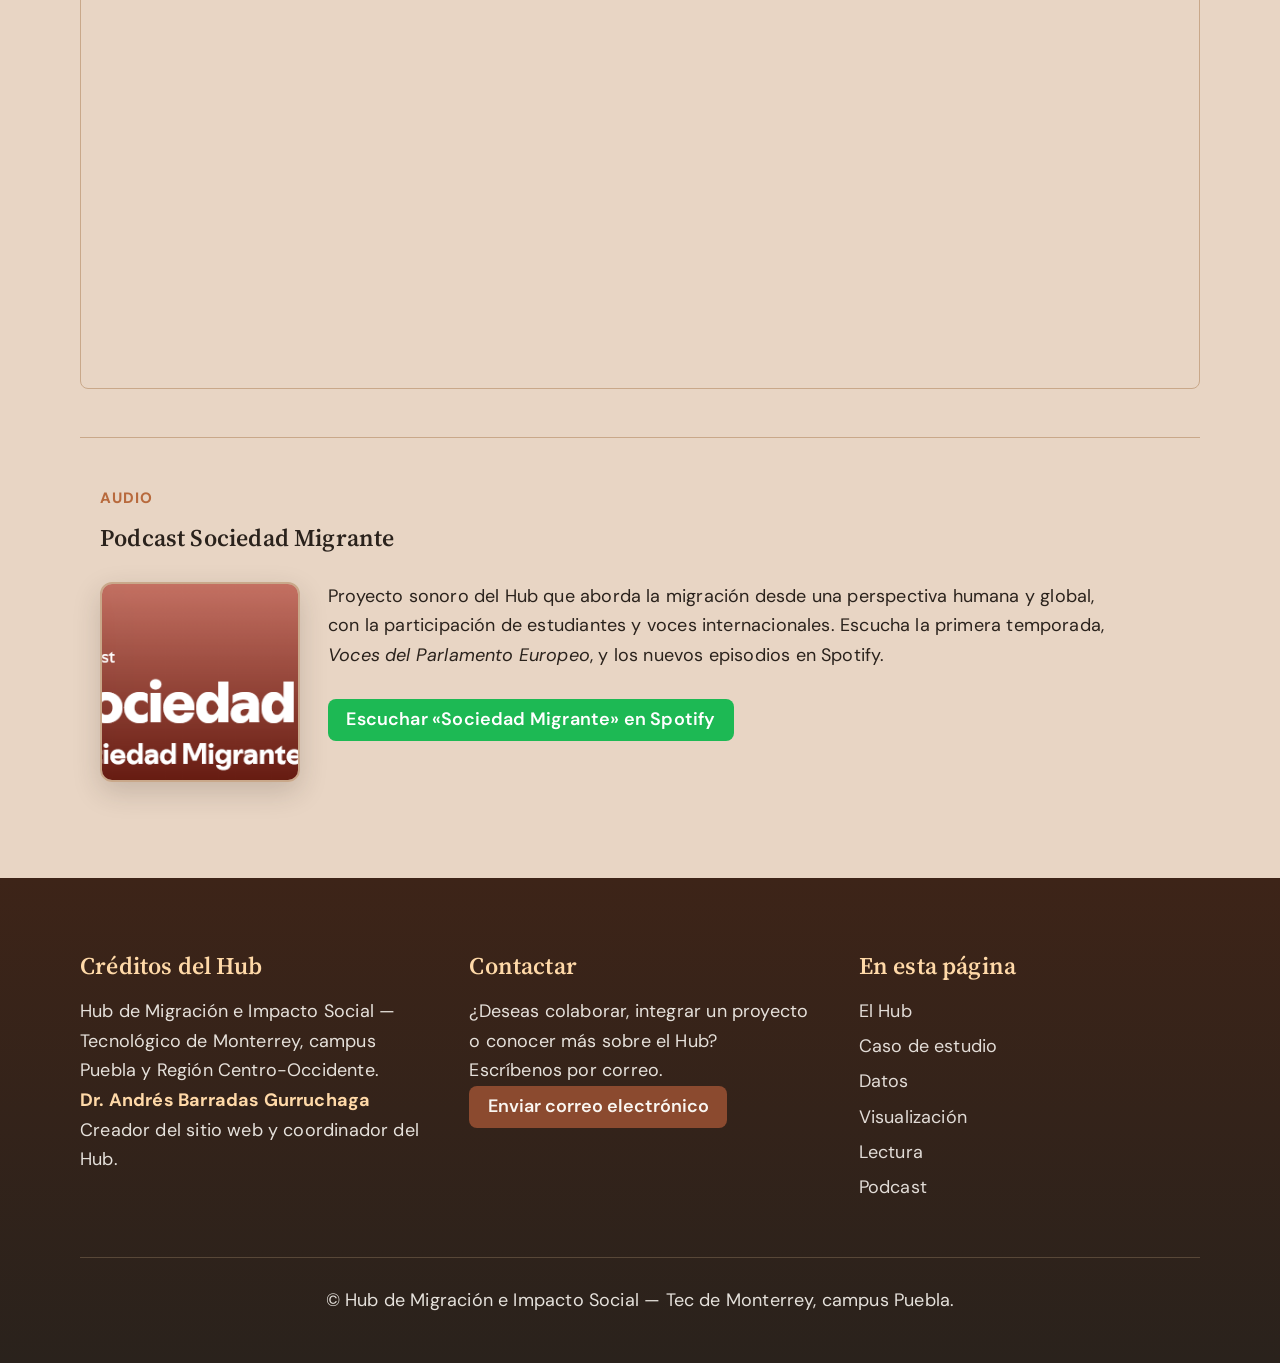
==== commit 95157033: "Activa los cambios" ====
--- a/index.html
+++ b/index.html
@@ -14,7 +14,7 @@
 
     <nav class="nav-hub" aria-label="Navegación principal del Hub">
       <div class="nav-hub-inner">
-        <a class="nav-marca" href="#hub">Hub Migración</a>
+        <a class="nav-marca" href="#hub">Hub de Migración e Impacto Social</a>
         <button type="button" class="nav-toggle" aria-expanded="false" aria-controls="nav-menu" aria-label="Abrir menú de navegación">
           <span class="nav-toggle-bar" aria-hidden="true"></span>
           <span class="nav-toggle-bar" aria-hidden="true"></span>
@@ -35,23 +35,22 @@
     <section id="hub" class="hub-presentacion seccion-ancla" aria-labelledby="hub-titulo-principal">
       <div class="ancho-contenido">
         <h1 id="hub-titulo-principal" class="hub-titulo-principal titulo-grande">
-          <span class="hub-titulo-linea">HUB DE MIGRACIÓN E IMPACTO SOCIAL.</span>
-          <span class="hub-titulo-campus subtitulo">Tecnológico de Monterrey, campus Puebla.</span>
+          <span class="hub-titulo-linea">HUB DE MIGRACIÓN E IMPACTO SOCIAL</span>
+          <span class="hub-titulo-campus subtitulo">Todos somos migrantes</span>
         </h1>
 
         <div class="hub-descripcion texto">
           <p>
-            El Hub de Migración e Impacto Social surge a partir de una inquietud compartida entre
-            profesorado, colaboradorxs, estudiantes y directivas del Tecnológico de Monterrey campus
-            Puebla y la Región Centro-Occidente. Ha sido concebido como un punto de encuentro que
-            aloje iniciativas y propuestas en alusión a la migración.
-          </p>
-          <p>
-            Desde la Escuela de Humanidades y Educación existe la conciencia plena de abordar este
-            tema, prioritario en la agenda mundial, con un enfoque que permita humanizar las
-            narrativas de la migración, para que futuras creadoras y creadores de contenido puedan
-            integrar análisis y pensamiento crítico en torno a este tema y su devenir geopolítico
-            mundial.
+            El Hub de Migración e impacto social en campus Puebla es un punto de encuentro, un puente que conecta a personas dentro y fuera del Tec de Monterrey, promoviendo el intercambio de experiencias, el aprendizaje mutuo y el desarrollo conjunto mediante proyectos académicos alusivos a la migración.
+          </p>
+          <p>
+            <img
+            src="HUB_Listón.jpg"
+            width="550"
+            height="400"
+          >
+            <span class="hub-titulo-campus subtitulo">Arranque</span>
+            Desde su inauguración, socios formadores se han sumado a esta iniciativa, como la Organización internacional para las Migraciones (OIM) y Samuel Kishi, director de cine y embajador de buena voluntad de dicha Organización.
           </p>
           <p>
             <strong>Misión</strong>
@@ -179,8 +178,8 @@
               <img
                 src="podcast Sociedad migrante.png"
                 alt="Portada del podcast Sociedad Migrante"
-                width="200"
-                height="200"
+                width="100"
+                height="100"
                 class="podcast-portada"
               >
             </a>
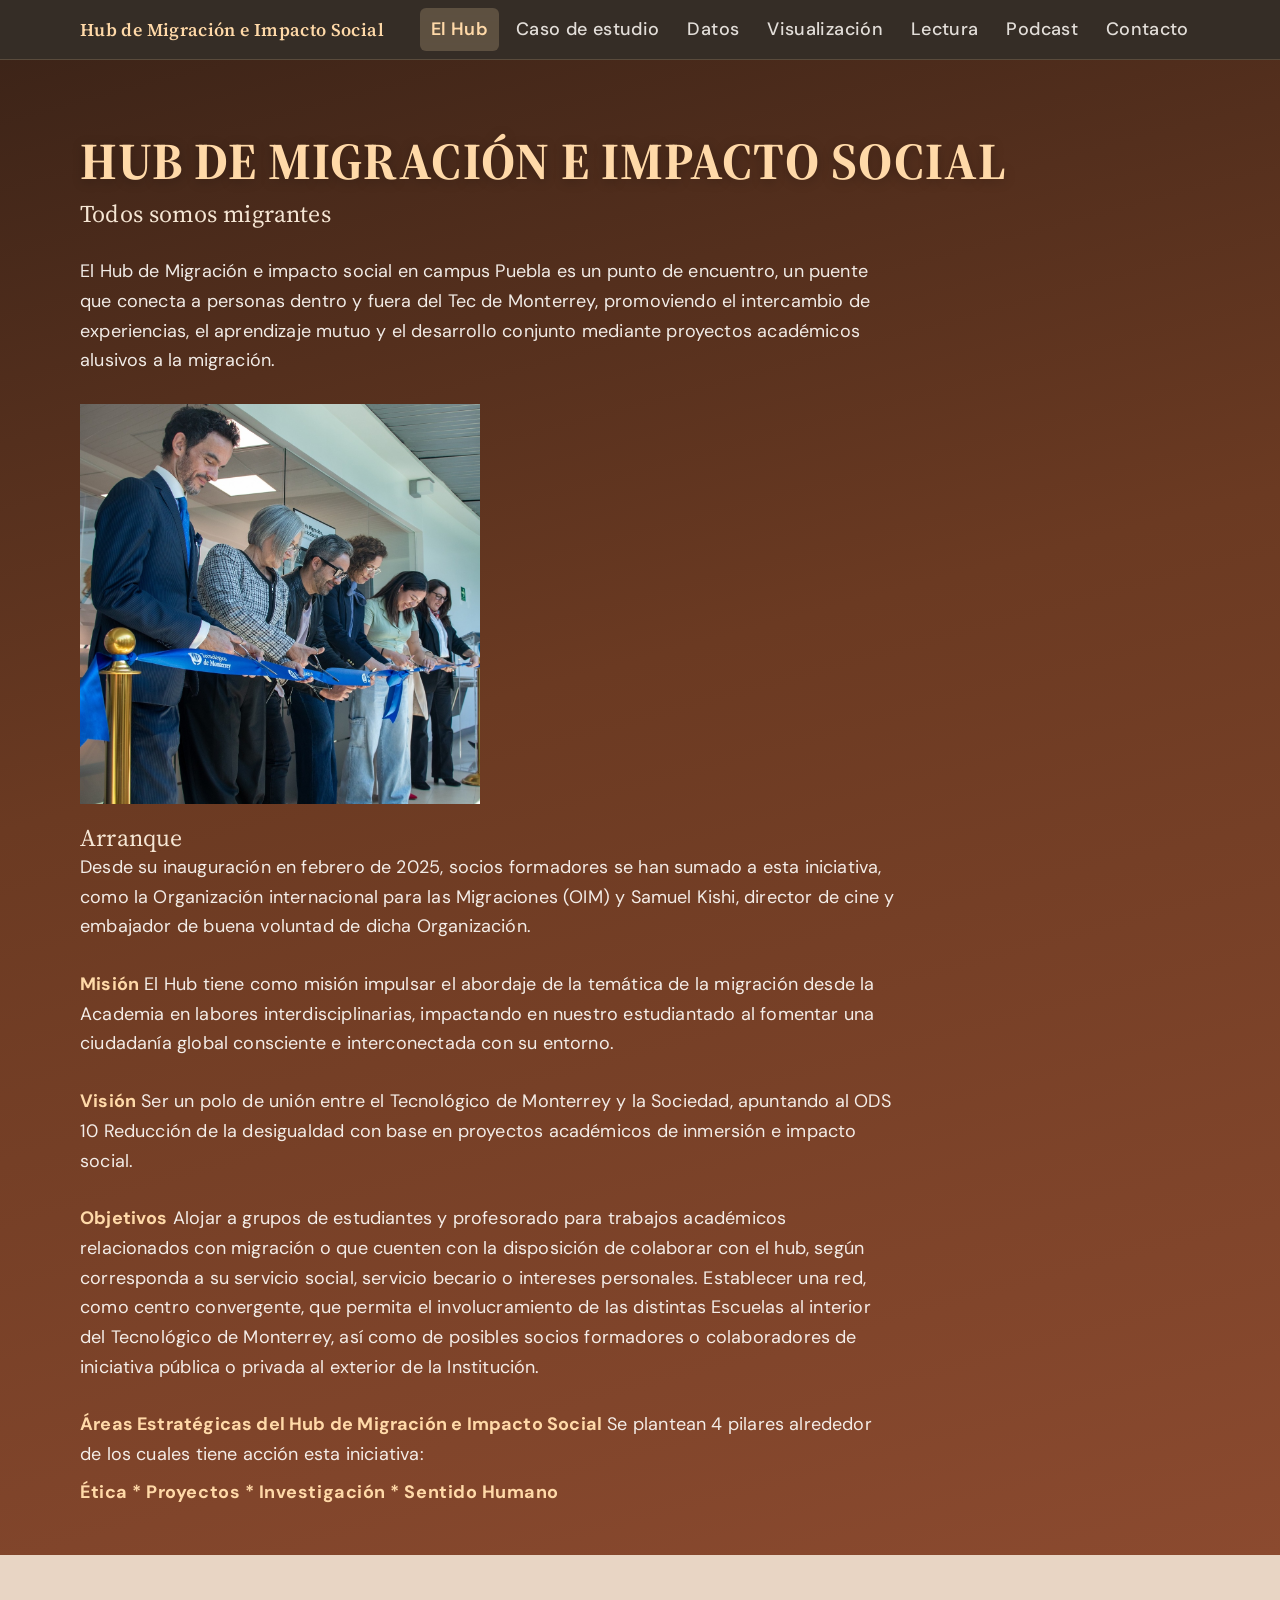
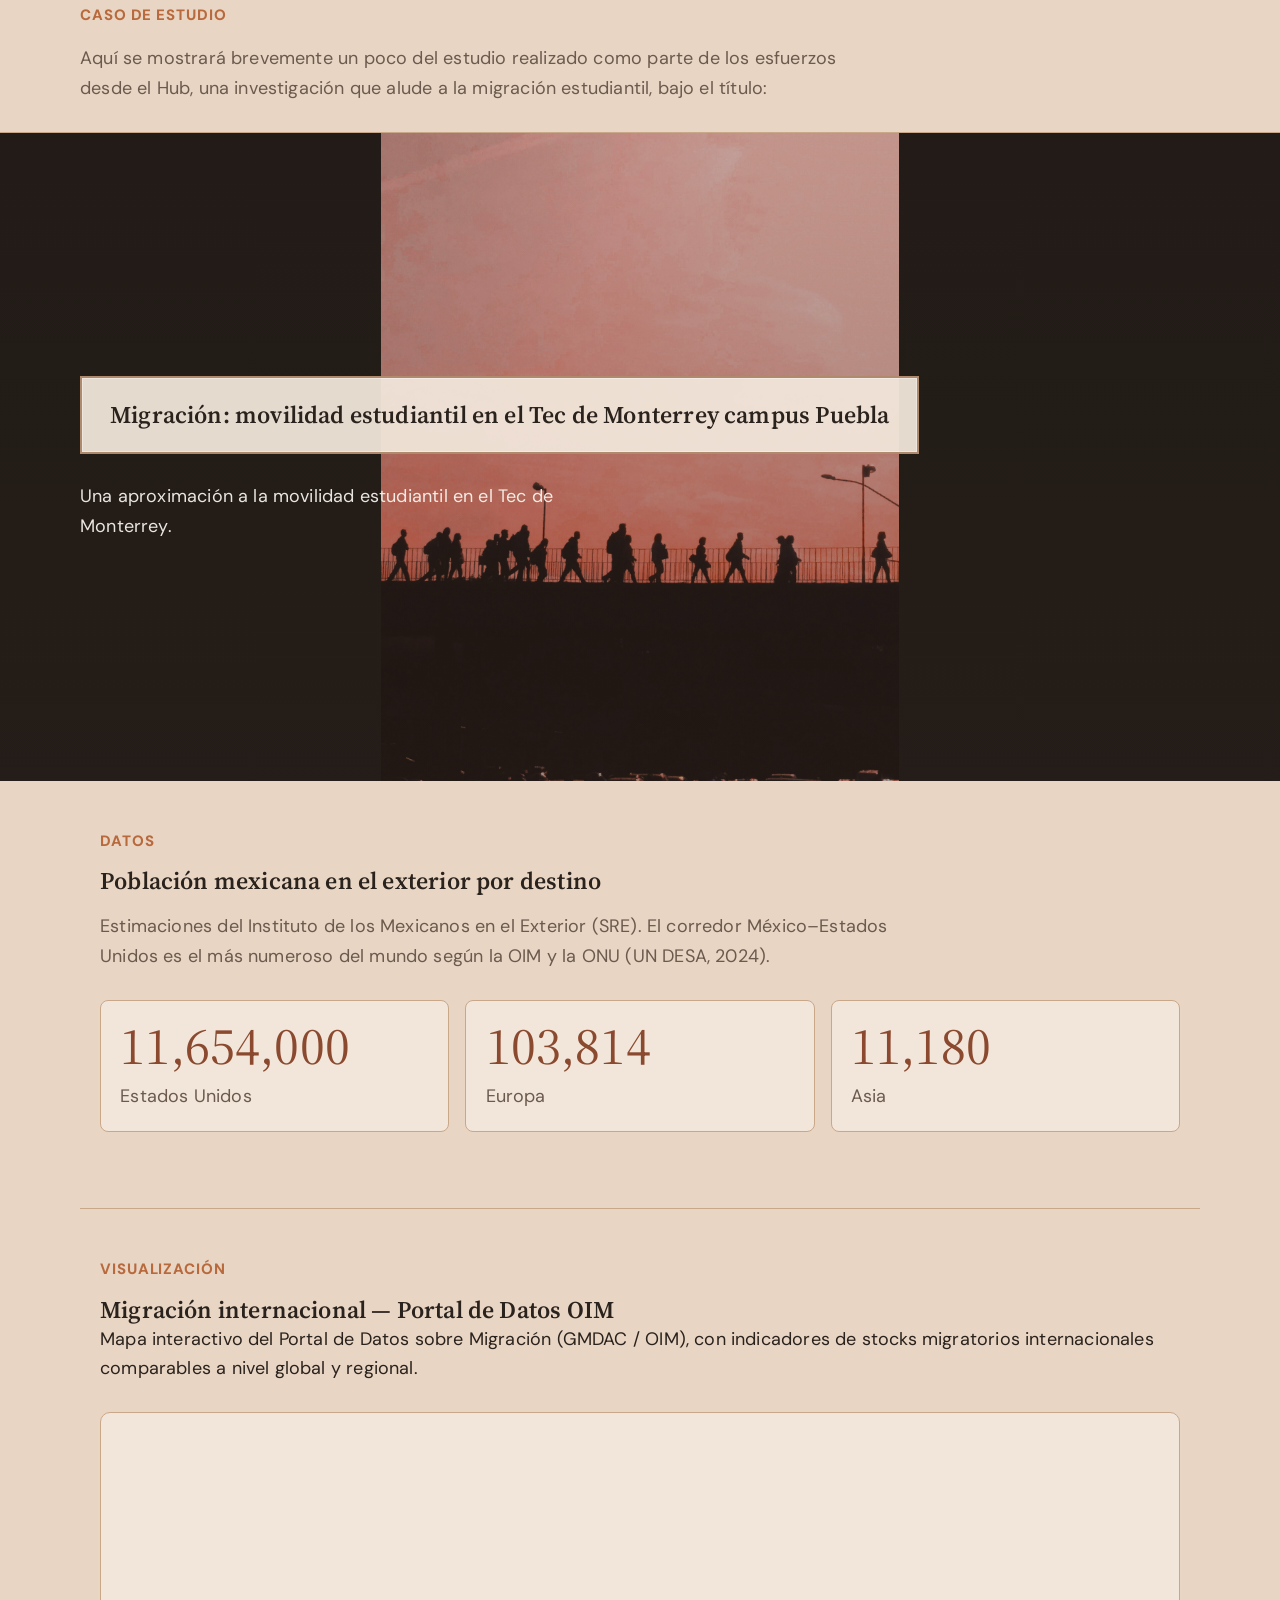
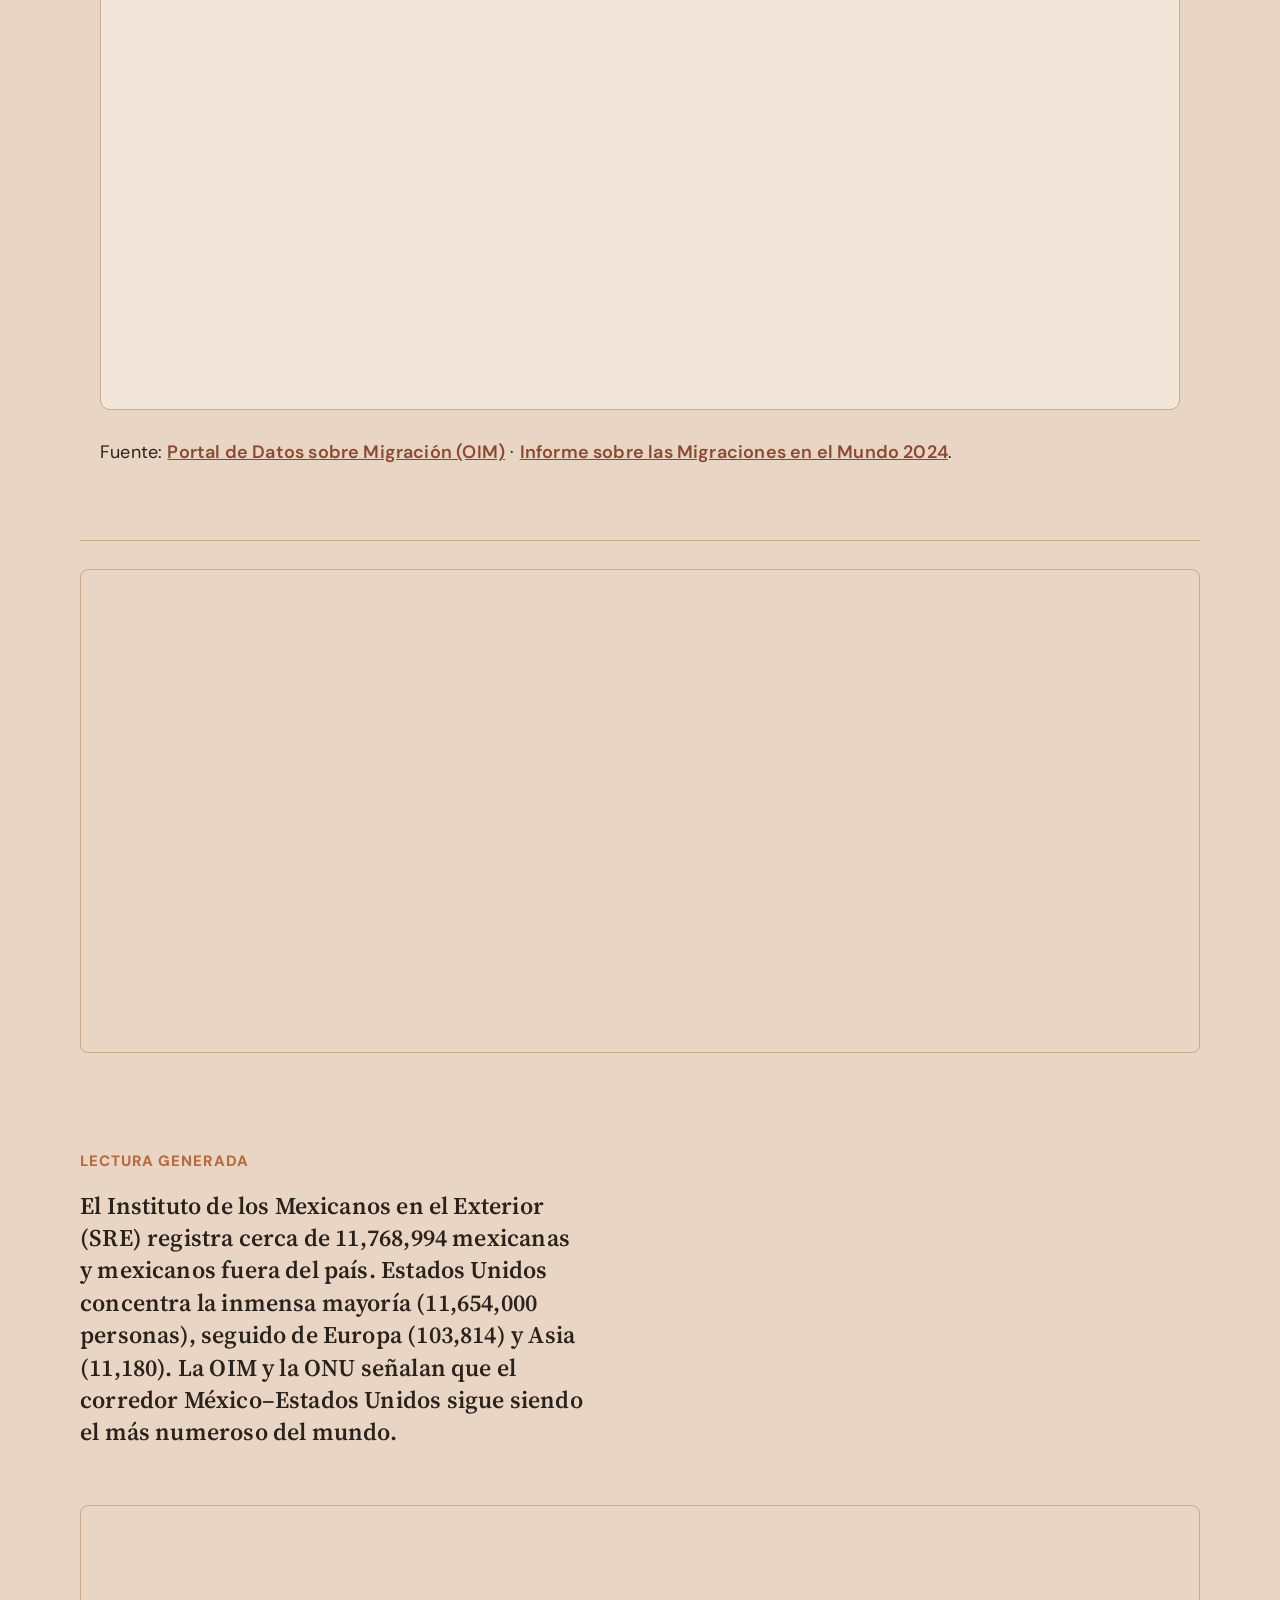
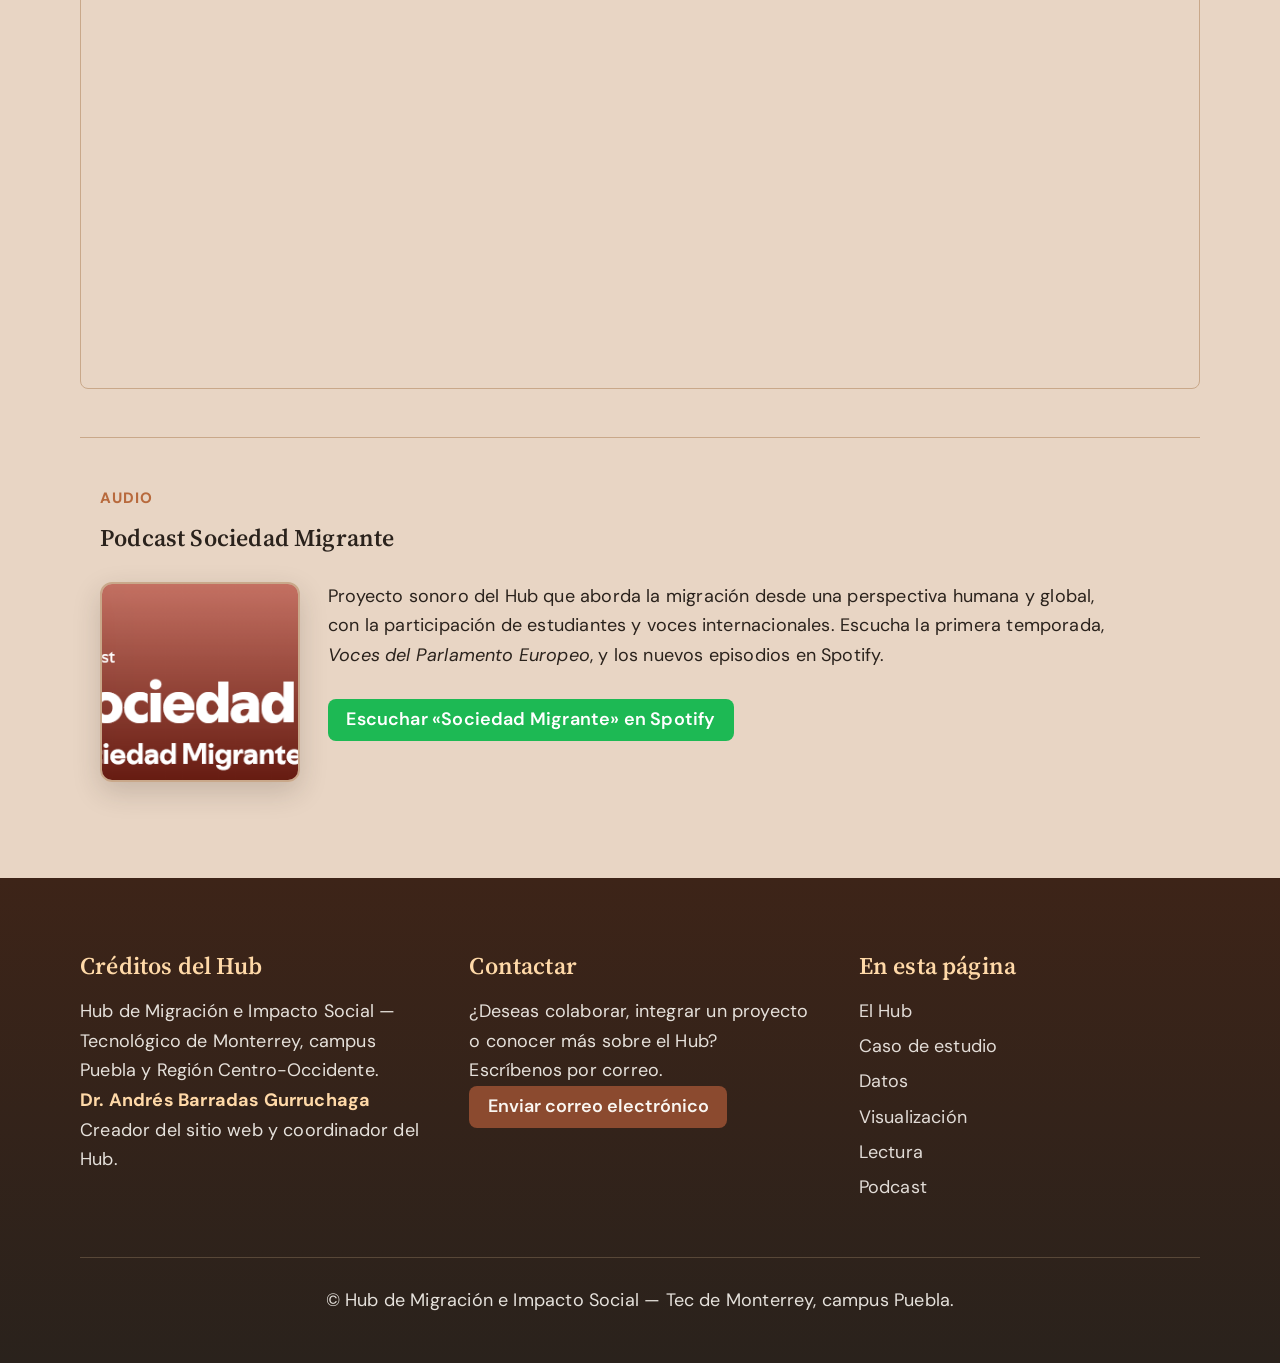
==== commit 090747ca: "Actualiza" ====
--- a/index.html
+++ b/index.html
@@ -46,11 +46,11 @@
           <p>
             <img
             src="HUB_Listón.jpg"
-            width="550"
+            width="400"
             height="400"
           >
             <span class="hub-titulo-campus subtitulo">Arranque</span>
-            Desde su inauguración, socios formadores se han sumado a esta iniciativa, como la Organización internacional para las Migraciones (OIM) y Samuel Kishi, director de cine y embajador de buena voluntad de dicha Organización.
+            Desde su inauguración en febrero de 2025, socios formadores se han sumado a esta iniciativa, como la Organización internacional para las Migraciones (OIM) y Samuel Kishi, director de cine y embajador de buena voluntad de dicha Organización.
           </p>
           <p>
             <strong>Misión</strong>
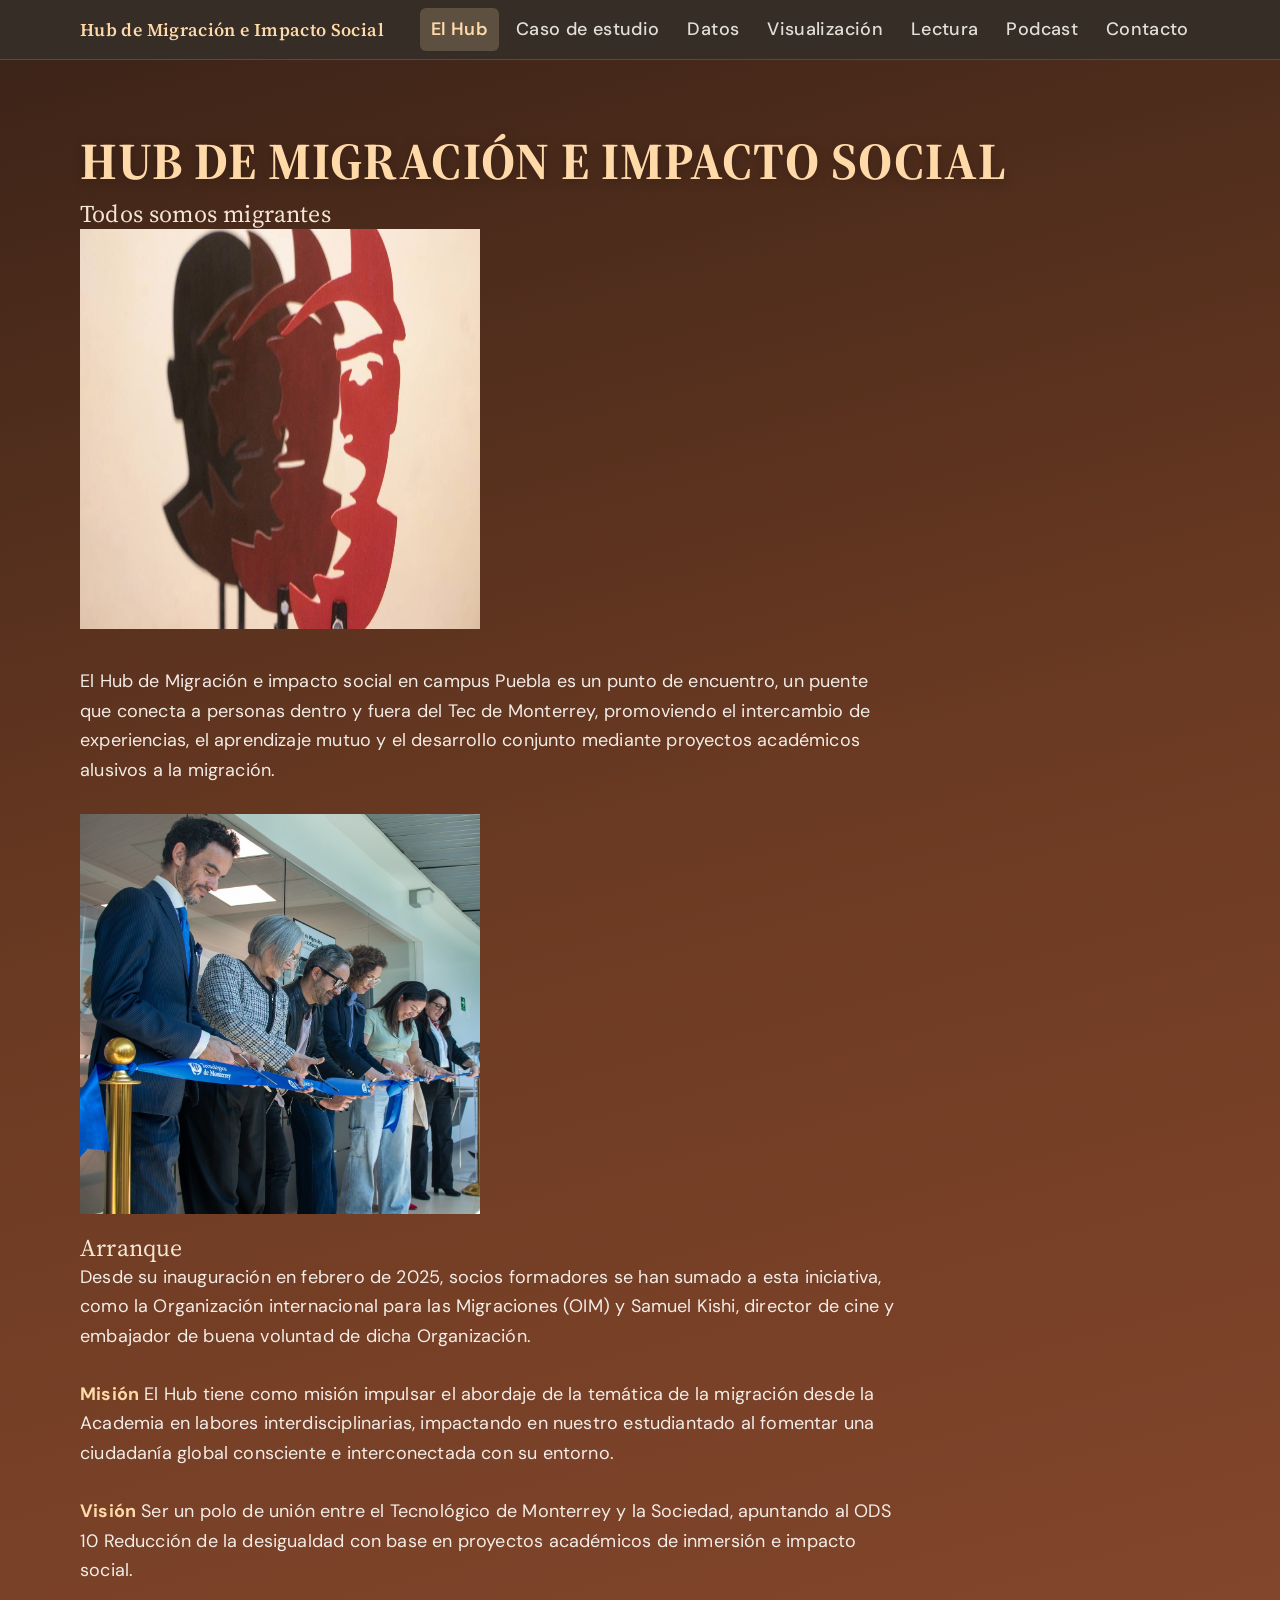
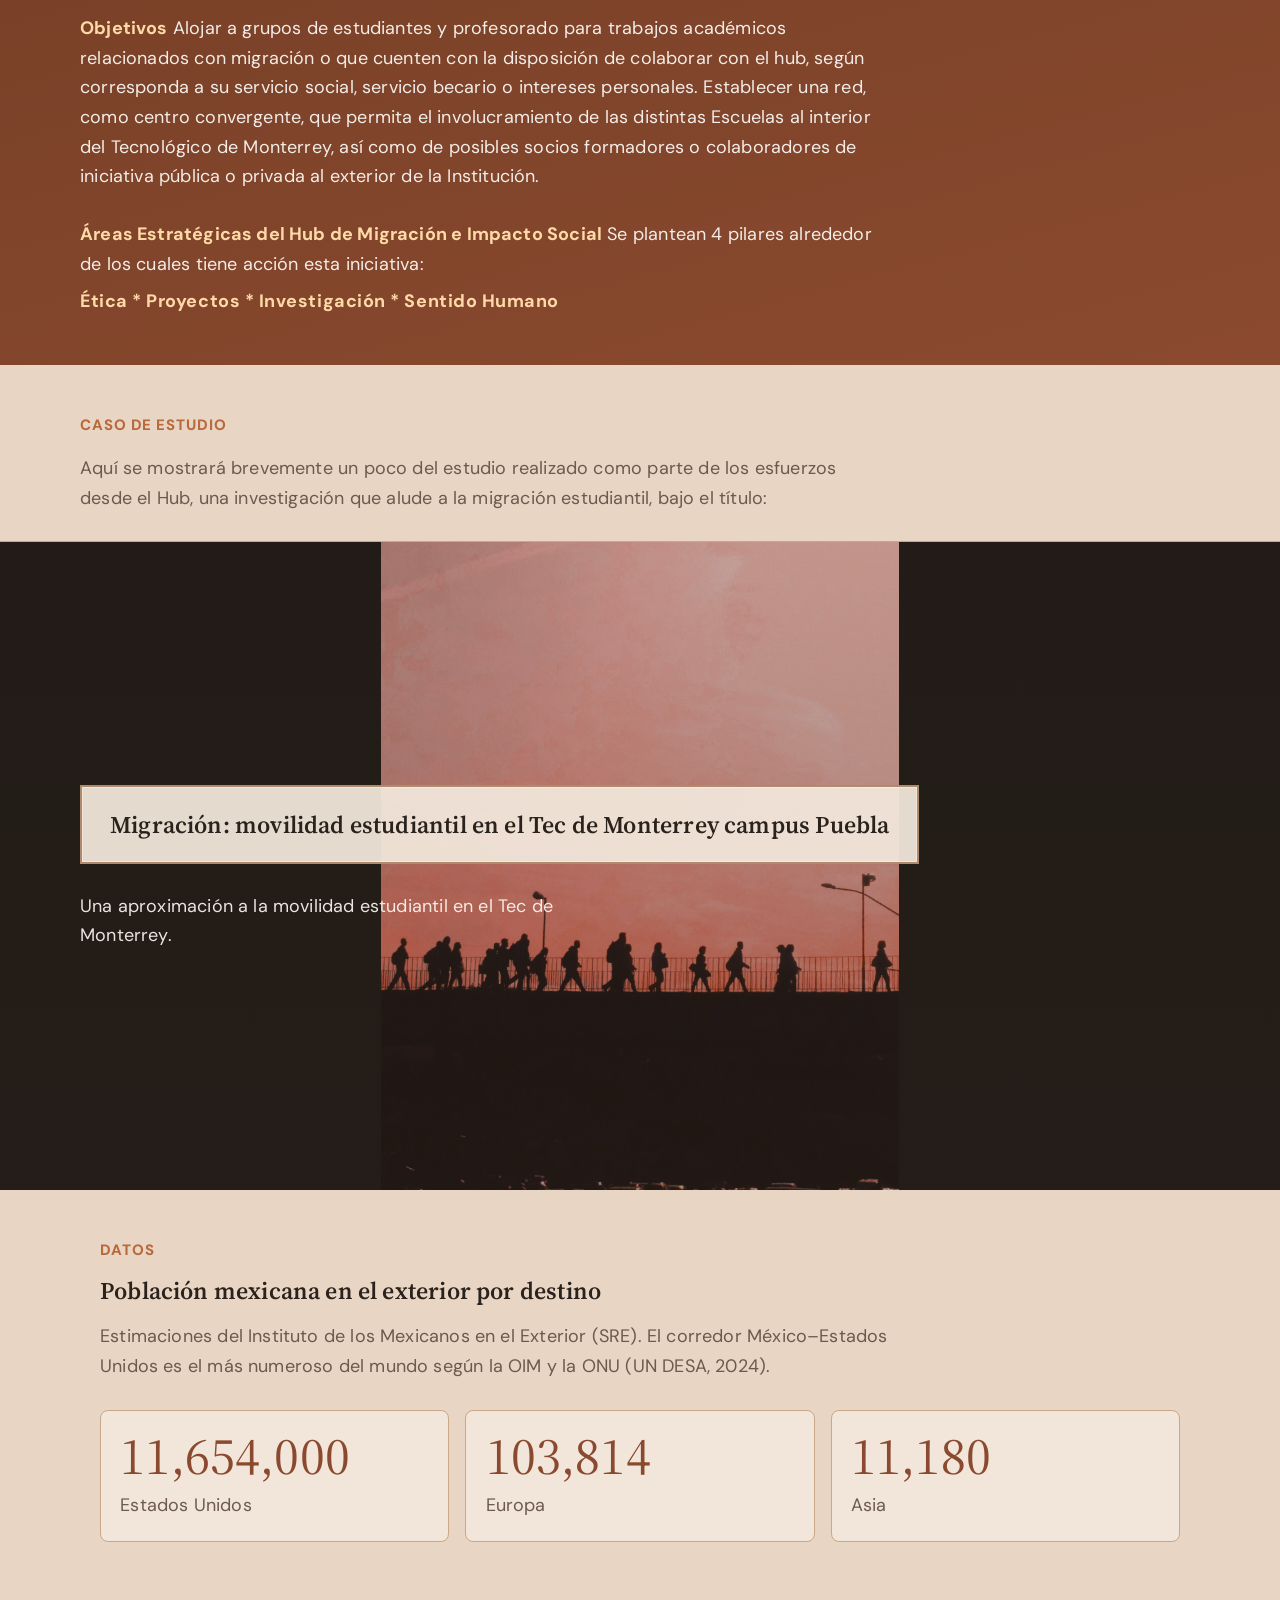
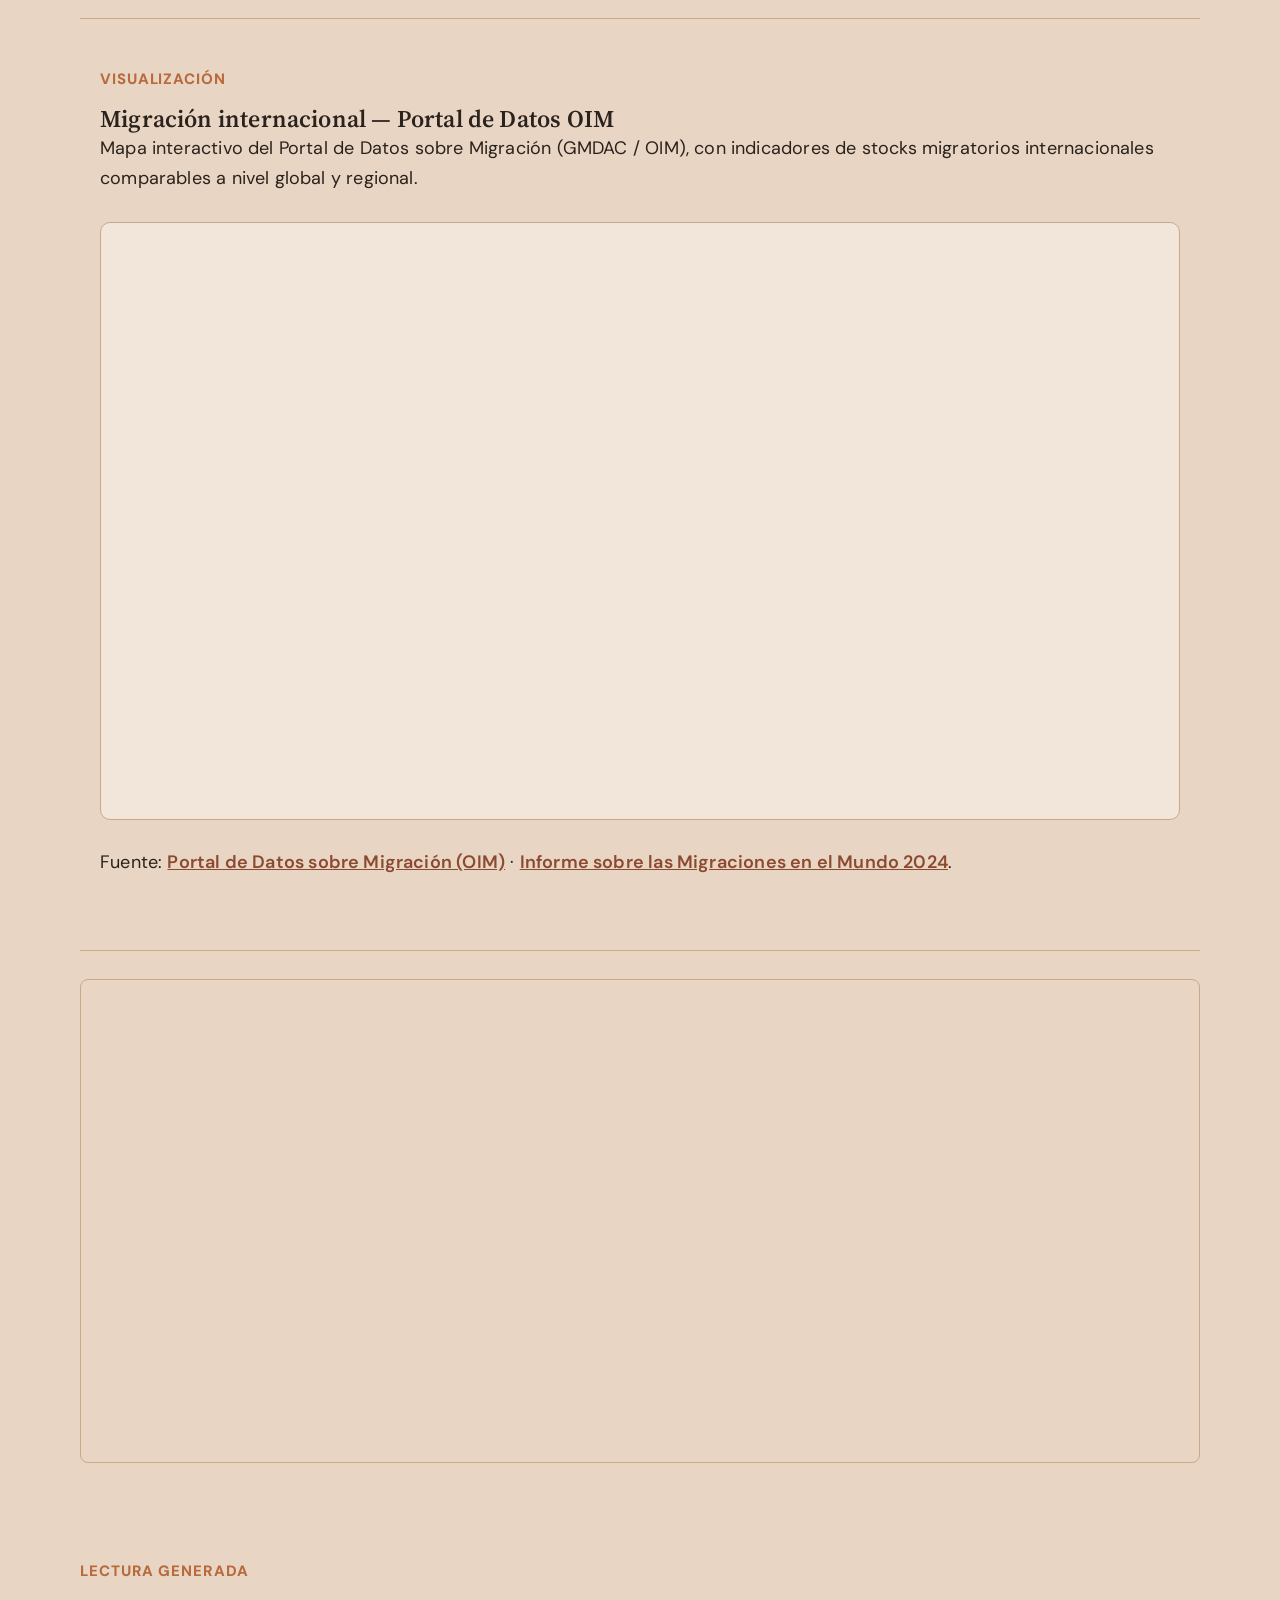
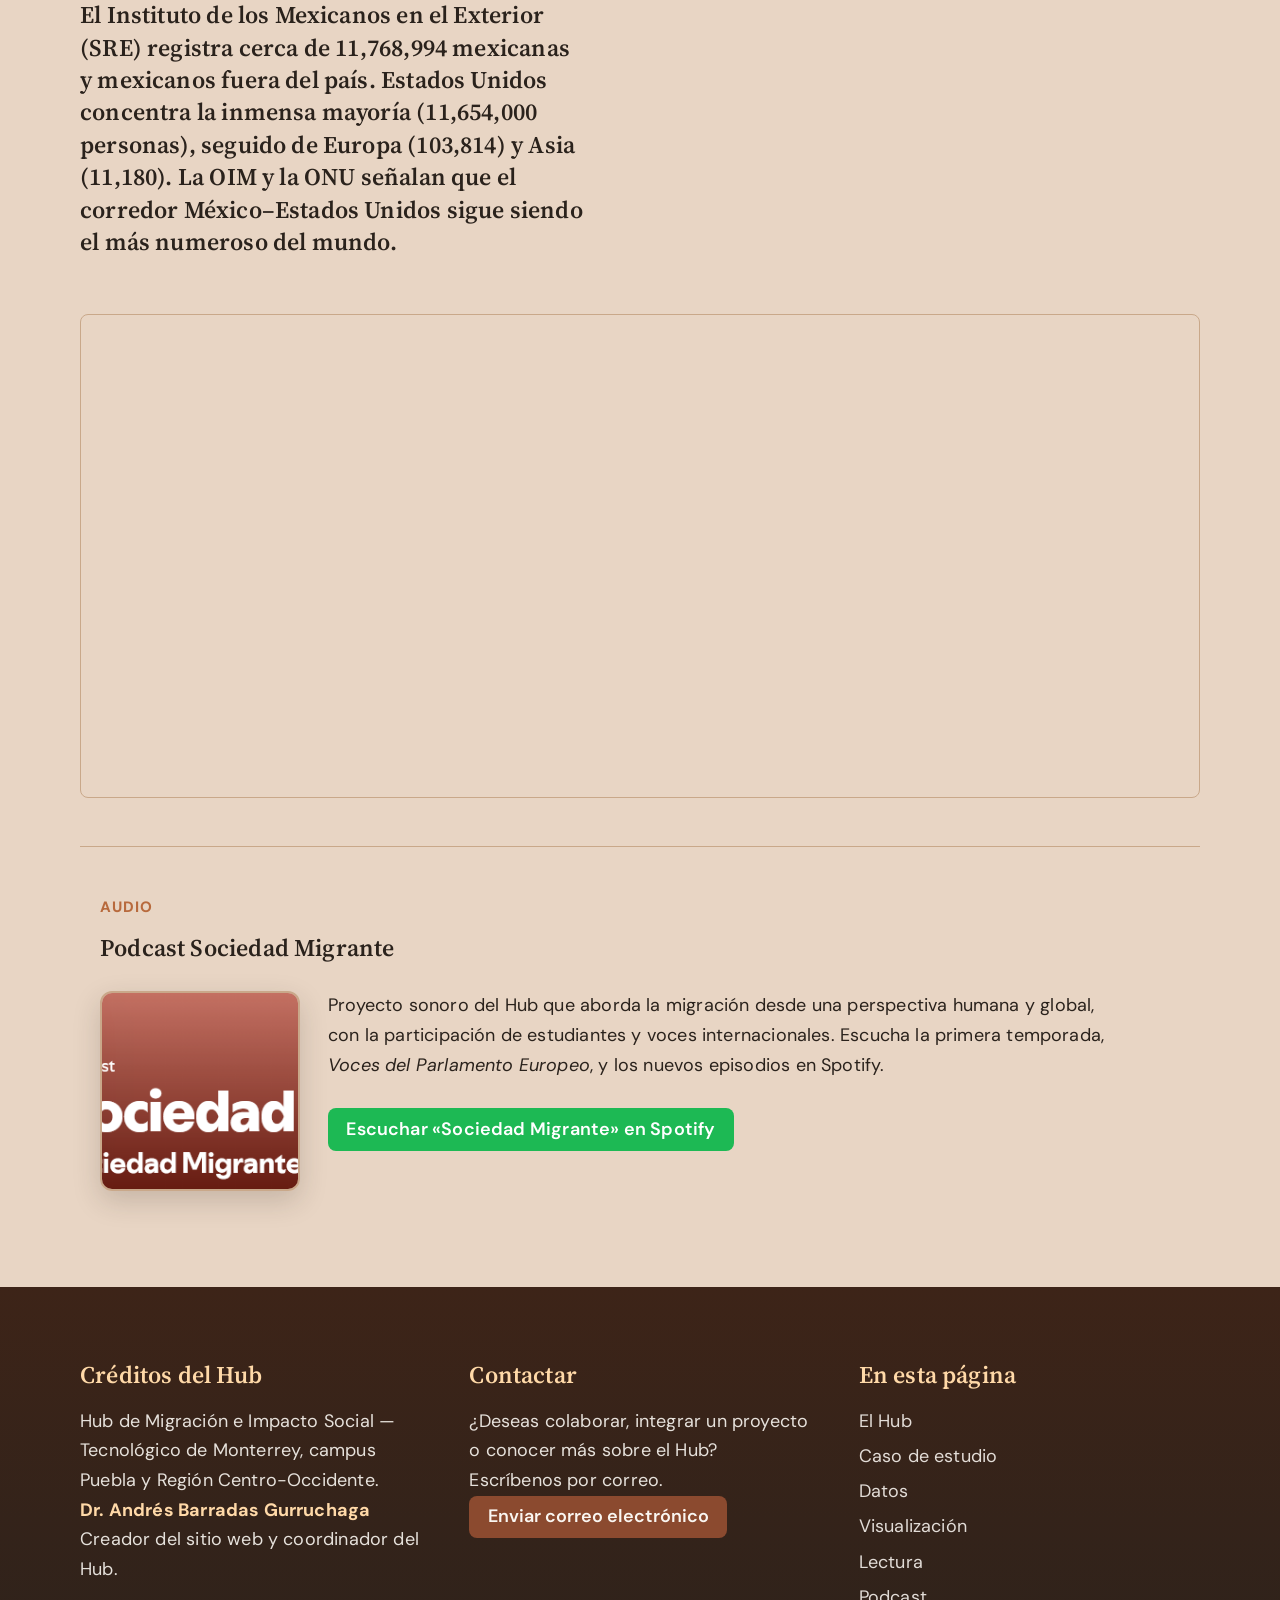
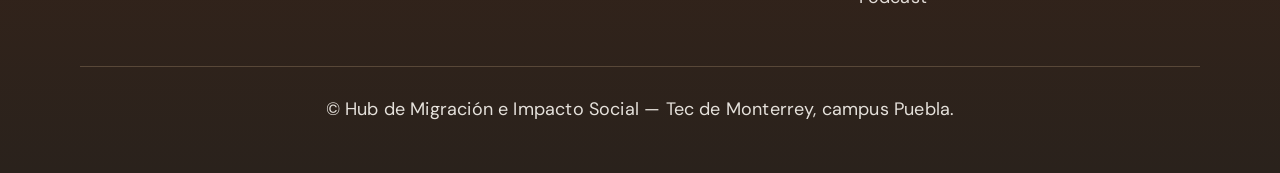
==== commit f1264df7: "act" ====
--- a/index.html
+++ b/index.html
@@ -38,7 +38,11 @@
           <span class="hub-titulo-linea">HUB DE MIGRACIÓN E IMPACTO SOCIAL</span>
           <span class="hub-titulo-campus subtitulo">Todos somos migrantes</span>
         </h1>
-
+        <img
+        src="Capaz.png"
+        width="400"
+        height="400"
+      >
         <div class="hub-descripcion texto">
           <p>
             El Hub de Migración e impacto social en campus Puebla es un punto de encuentro, un puente que conecta a personas dentro y fuera del Tec de Monterrey, promoviendo el intercambio de experiencias, el aprendizaje mutuo y el desarrollo conjunto mediante proyectos académicos alusivos a la migración.
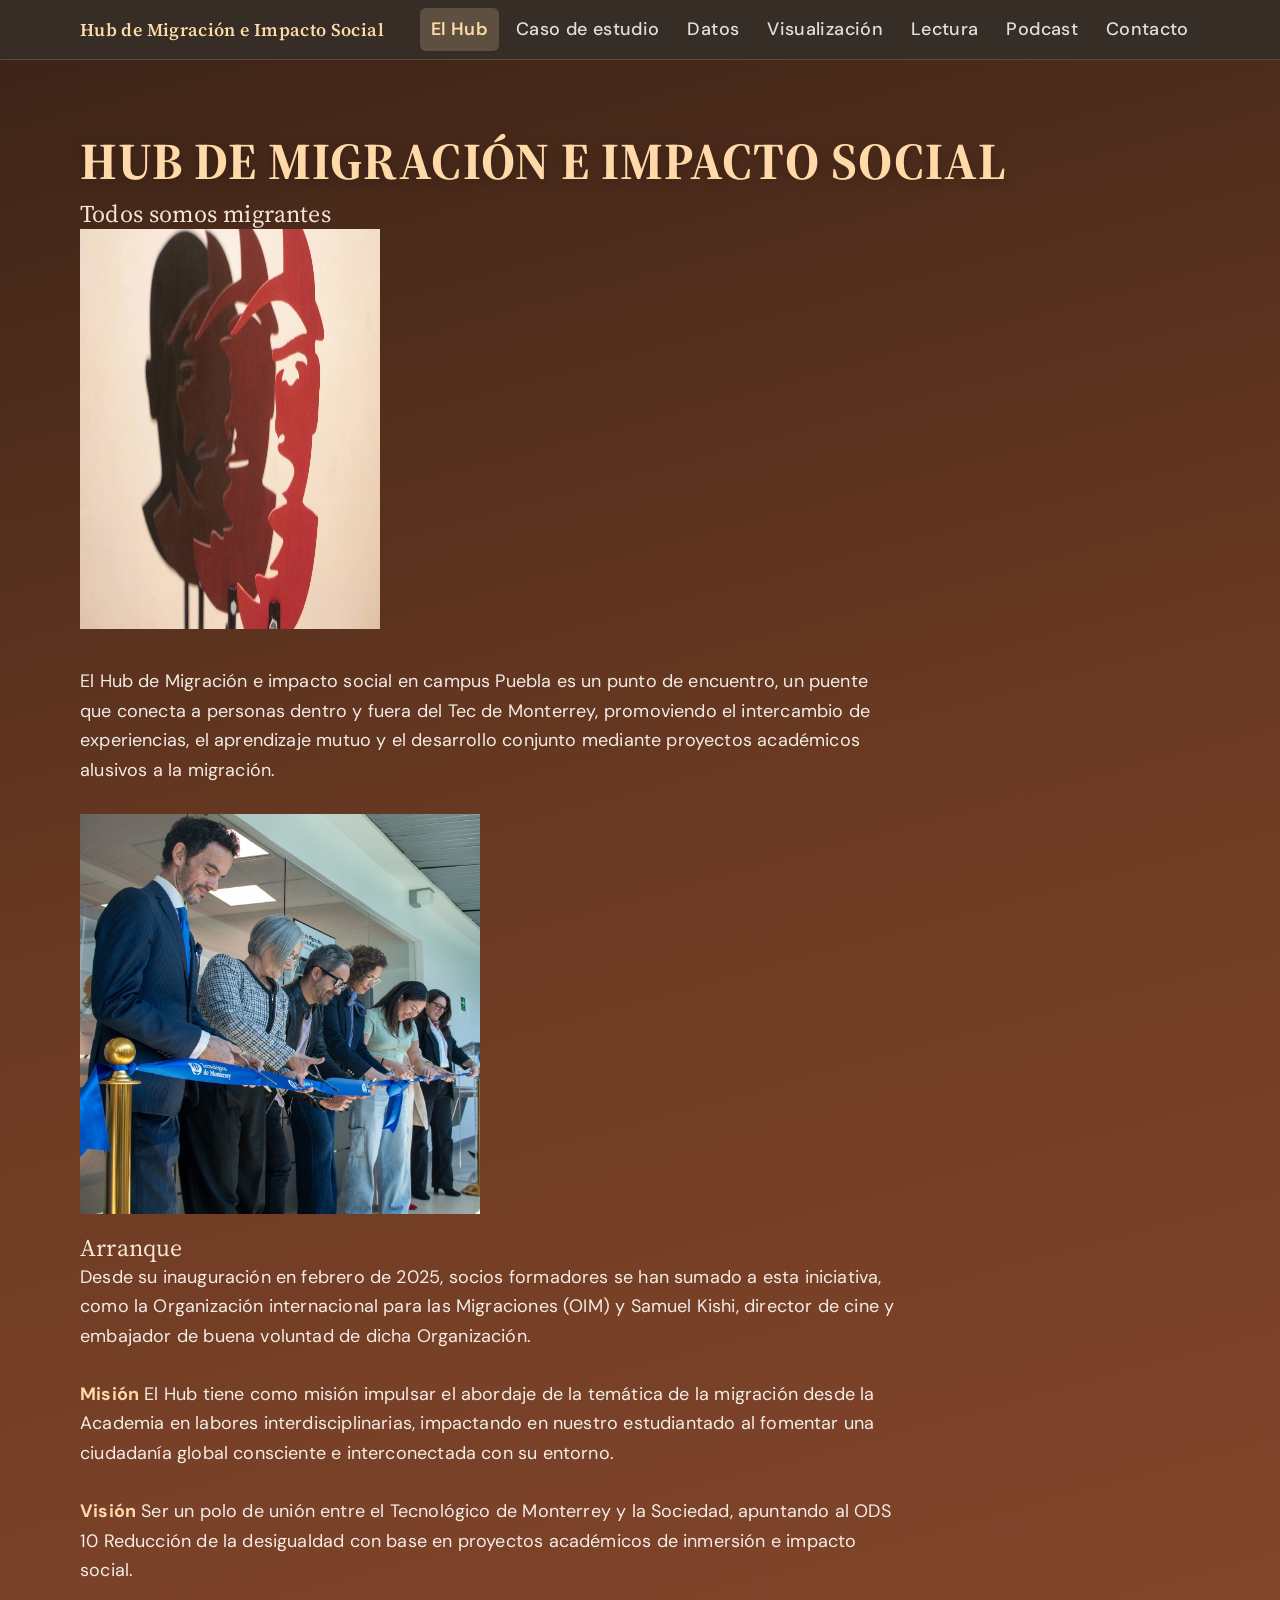
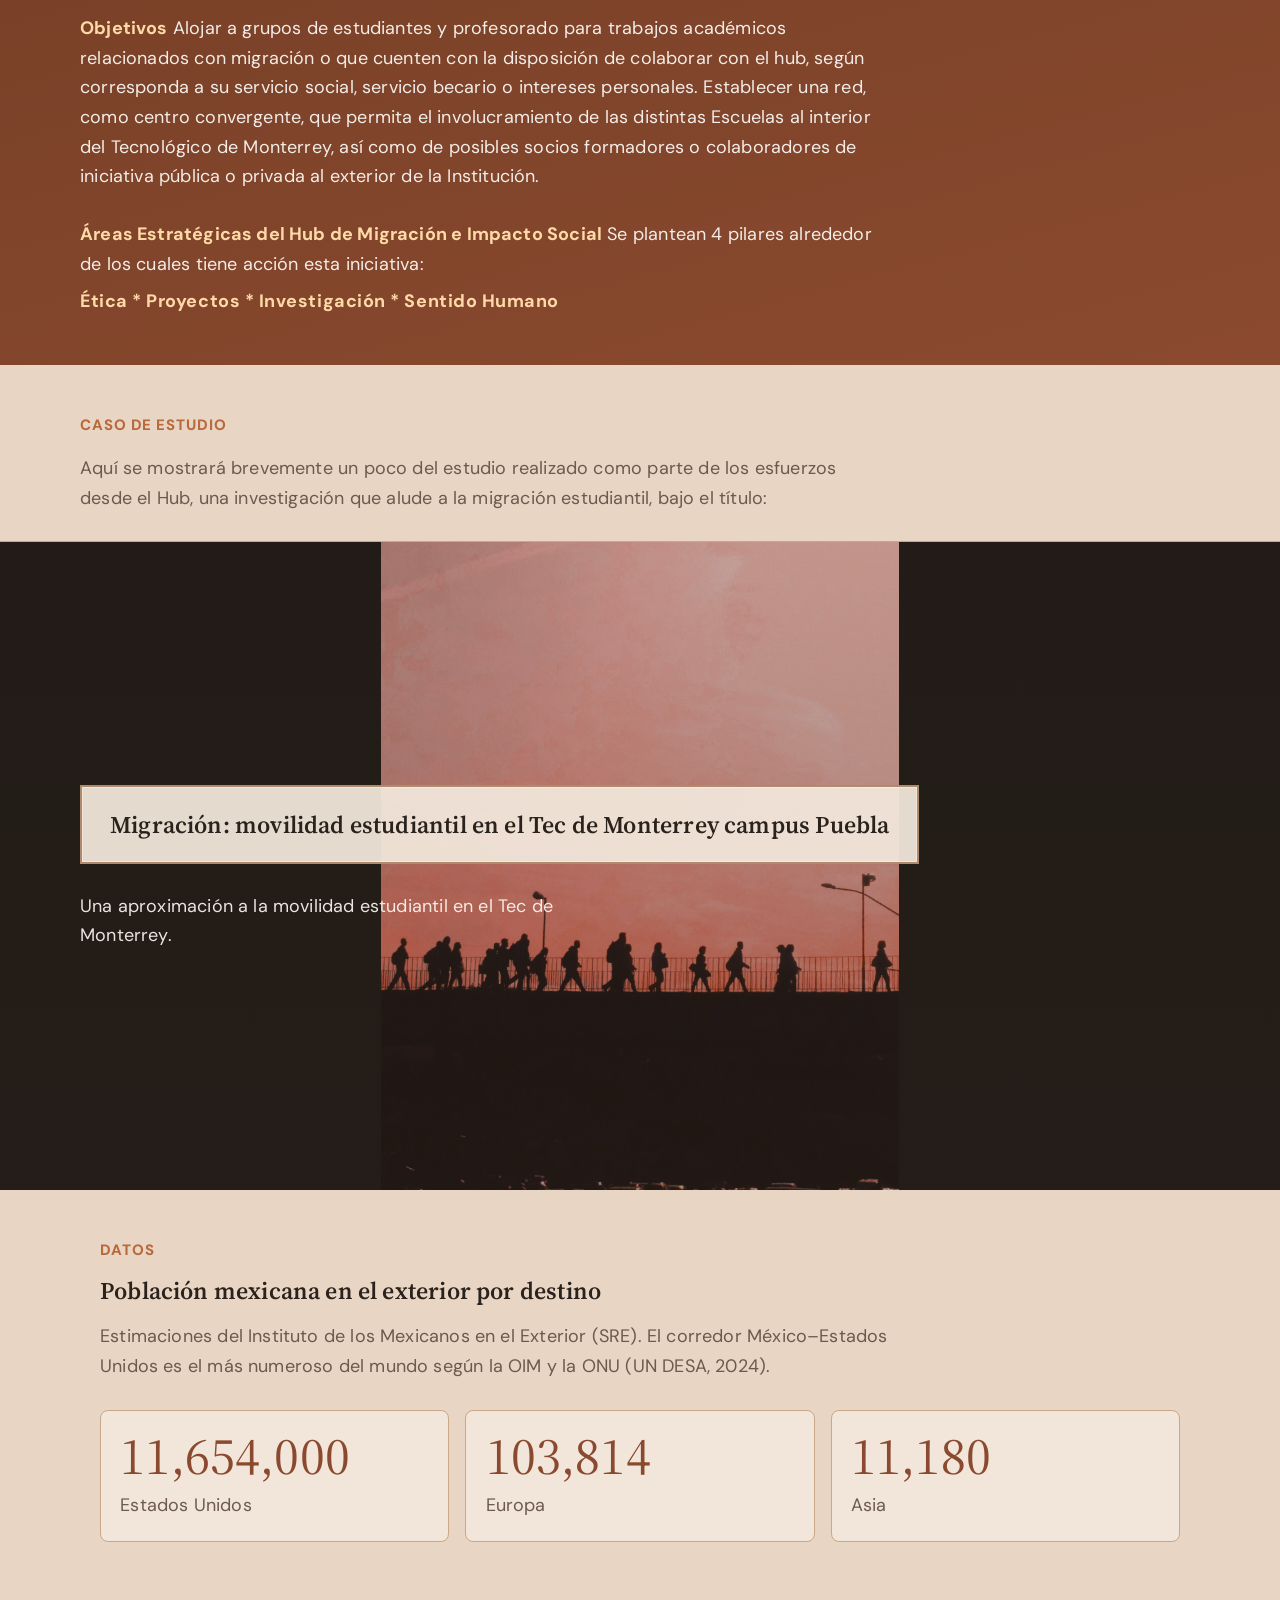
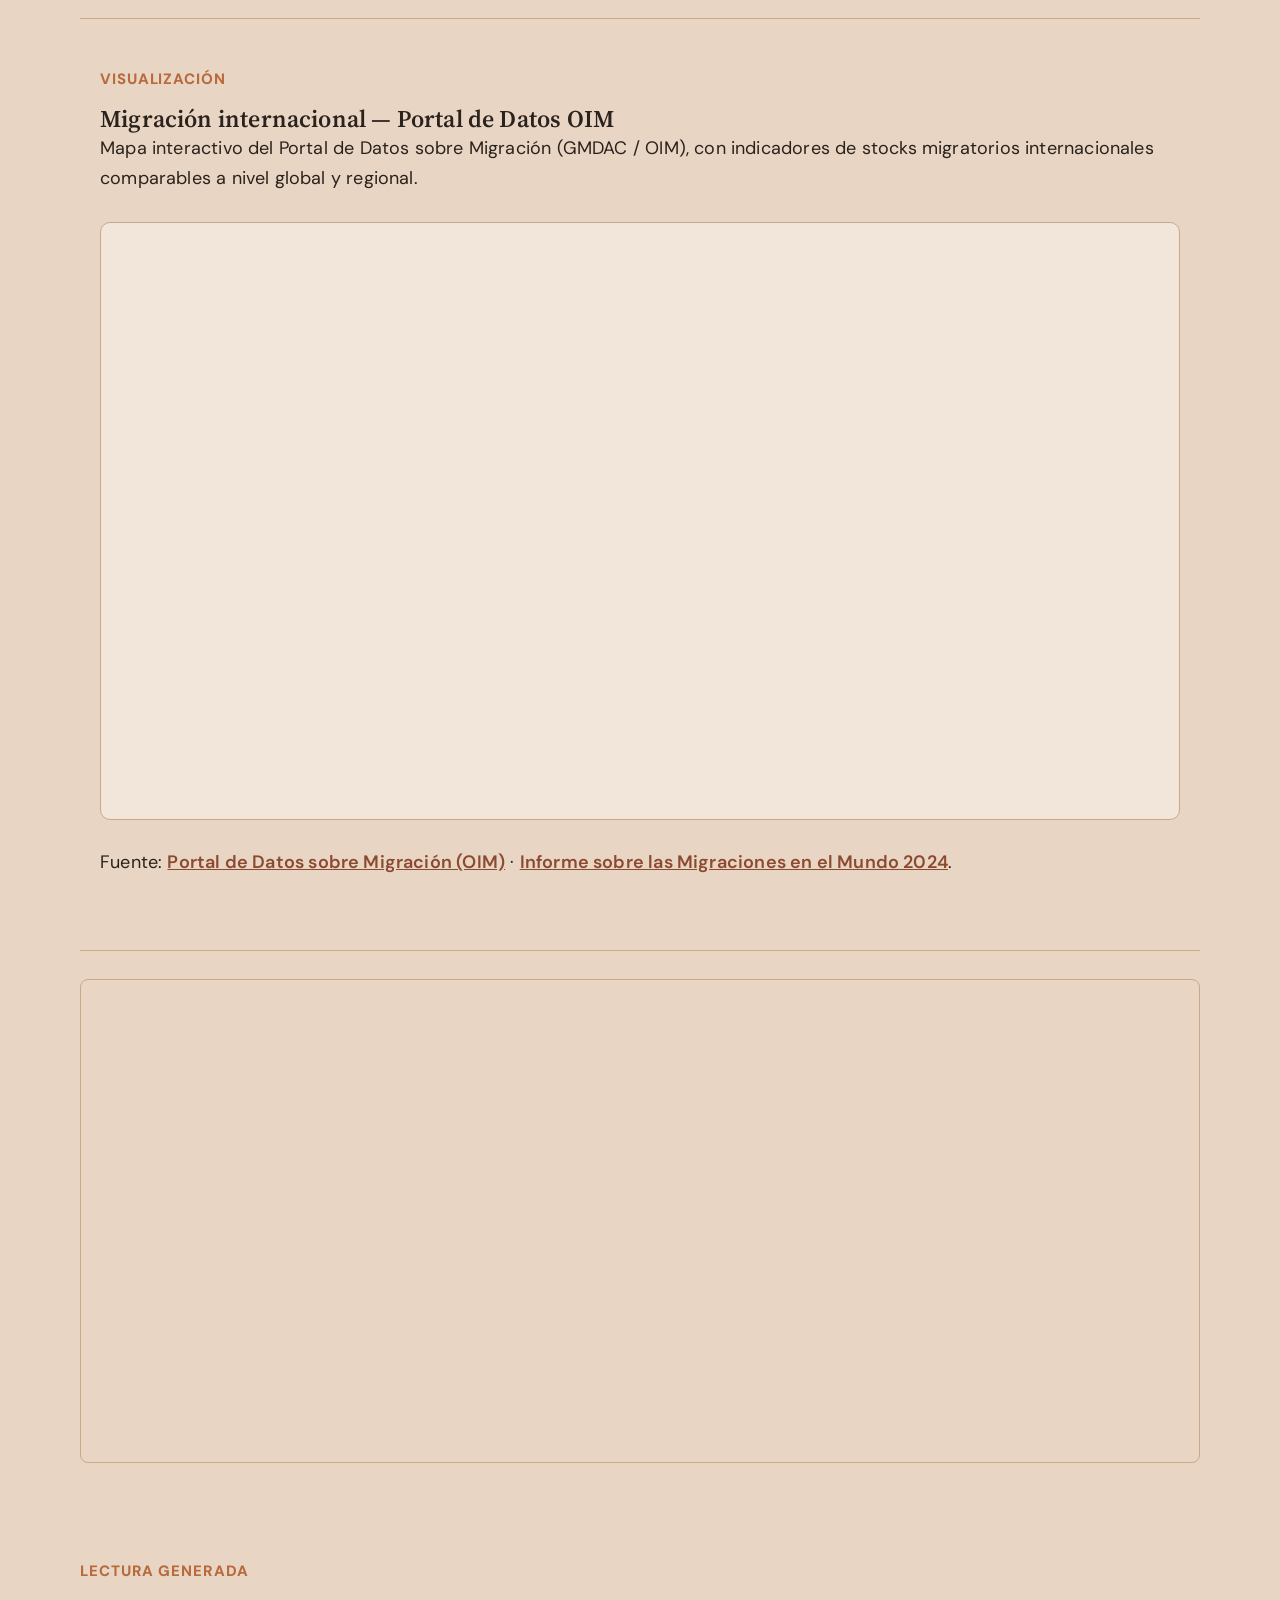
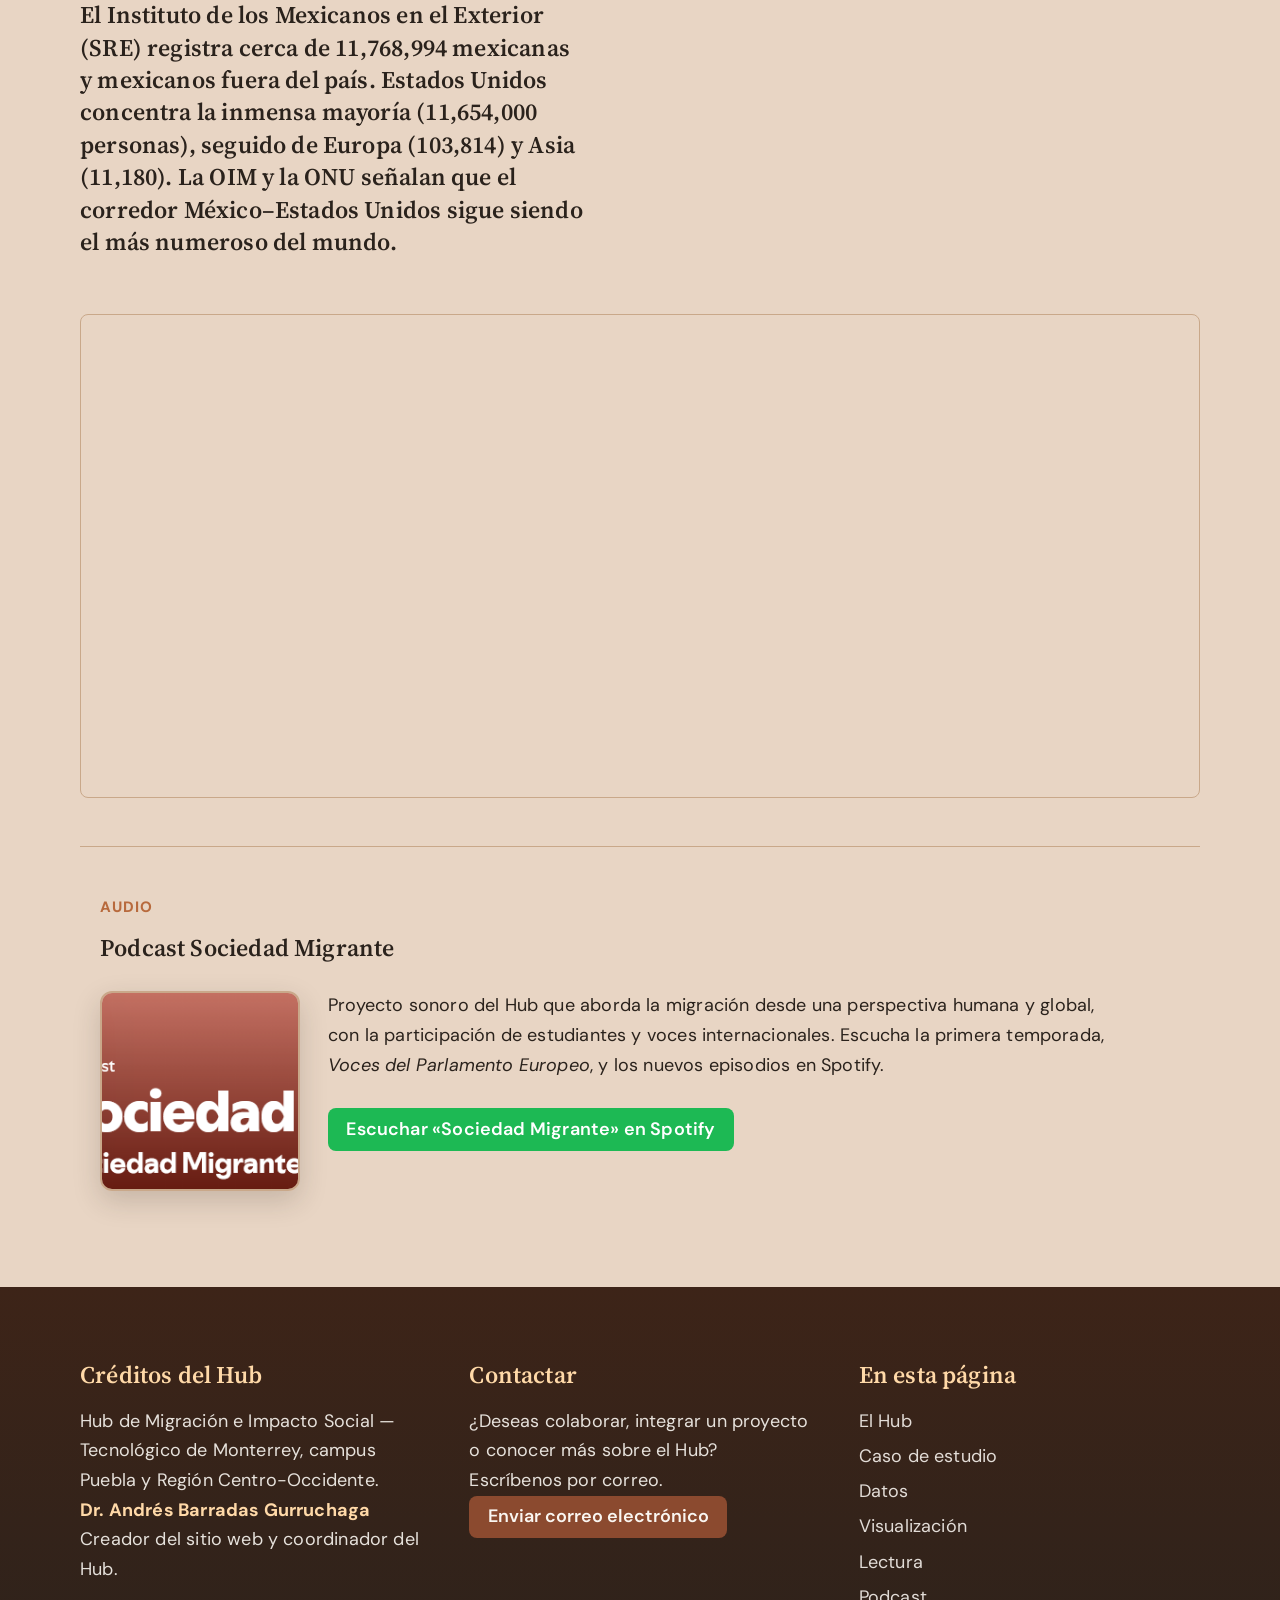
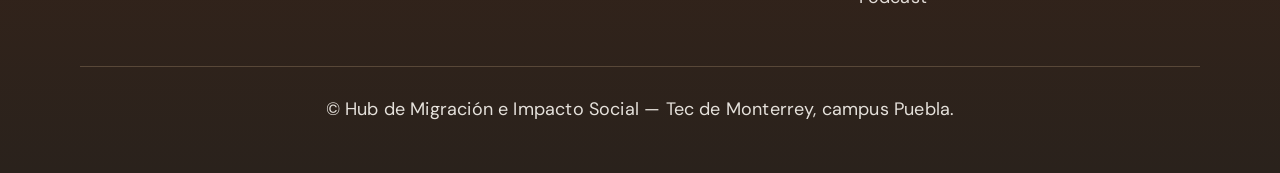
==== commit 2d3c8a00: "Update index.html" ====
--- a/index.html
+++ b/index.html
@@ -40,7 +40,7 @@
         </h1>
         <img
         src="Capaz.png"
-        width="400"
+        width="300"
         height="400"
       >
         <div class="hub-descripcion texto">
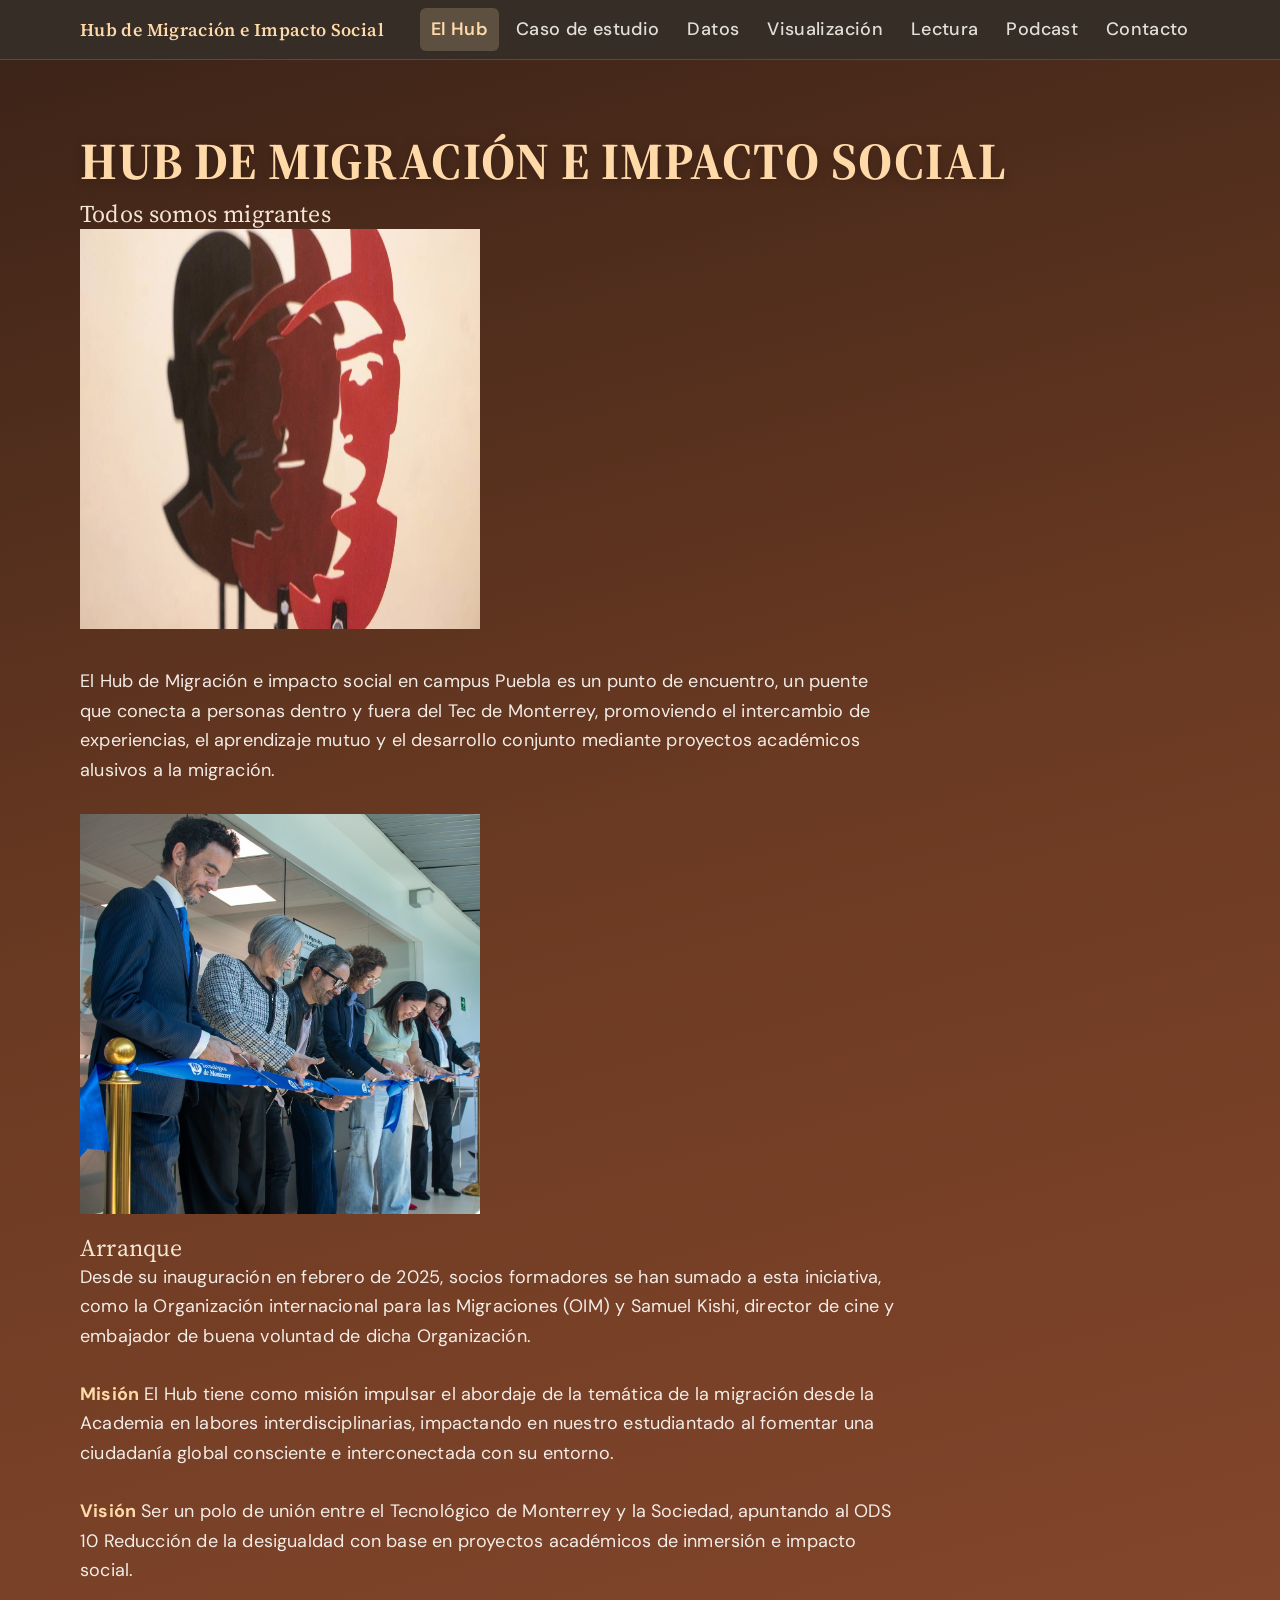
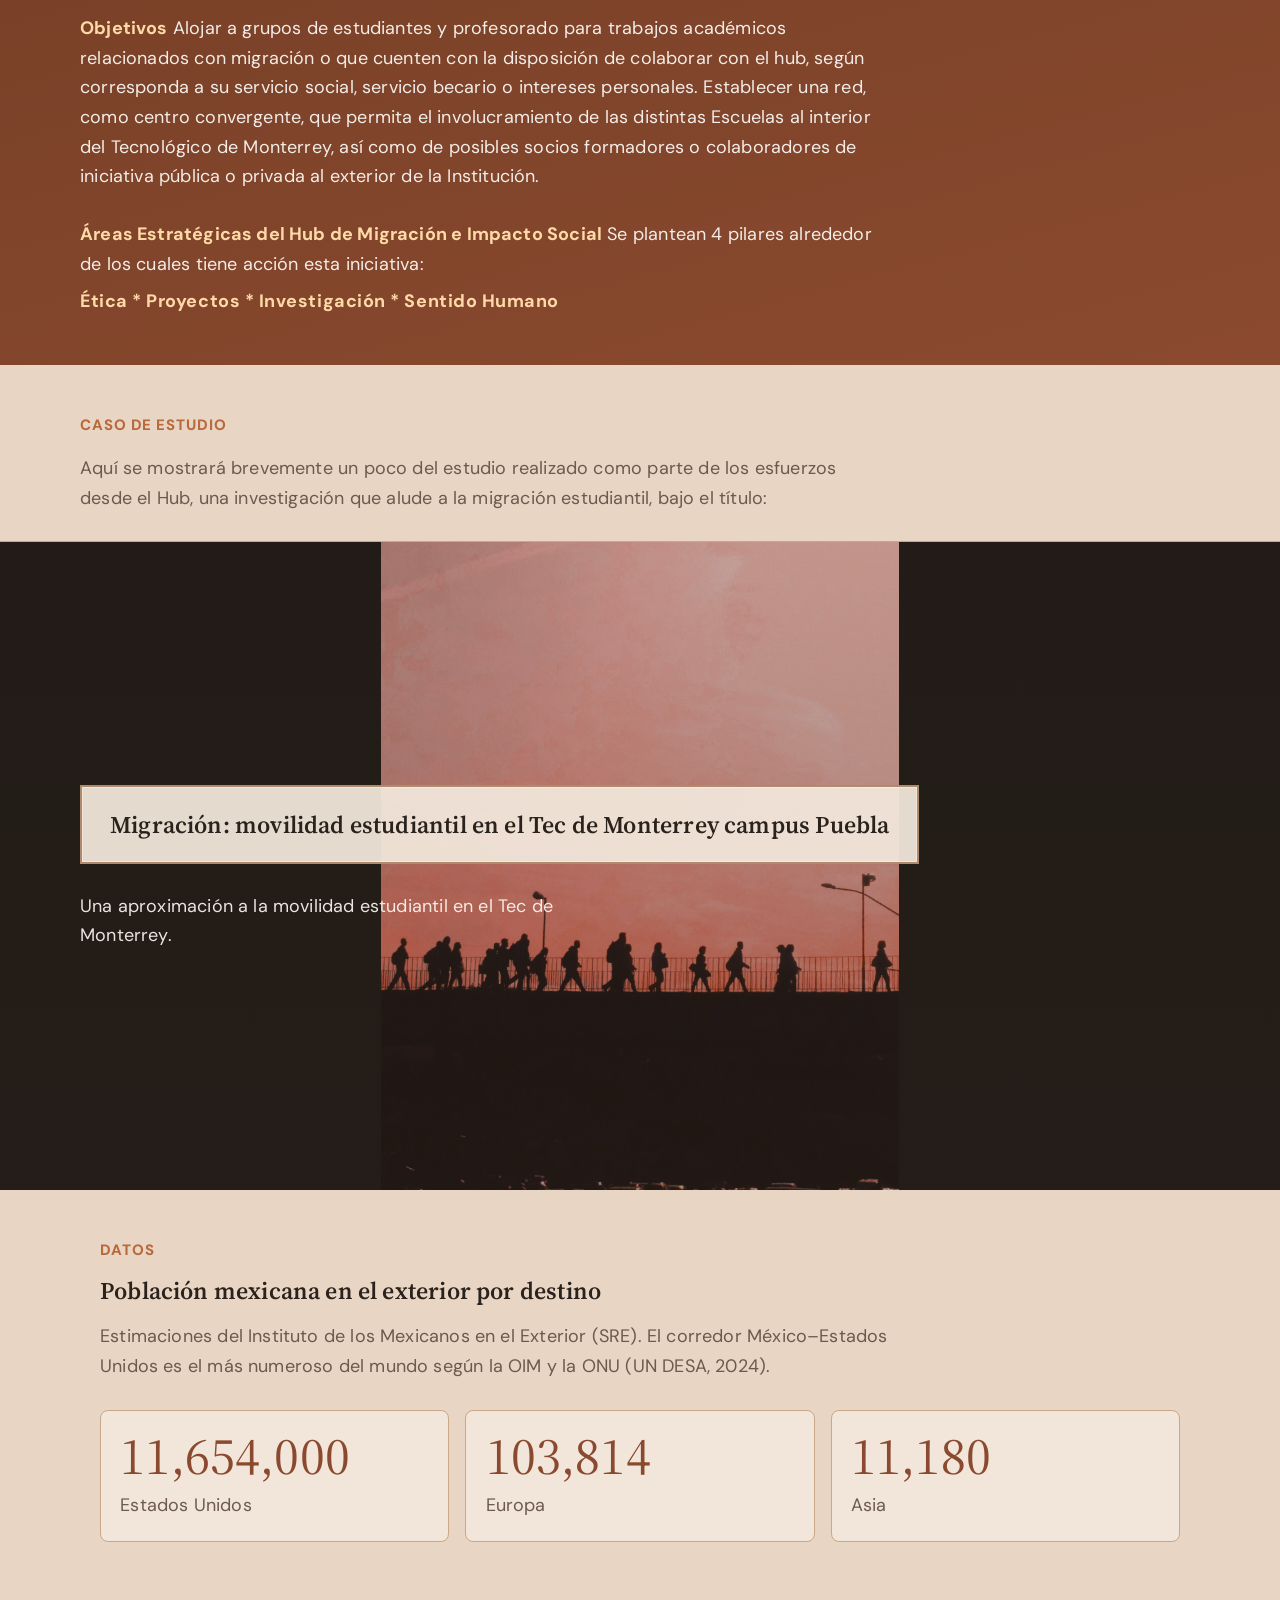
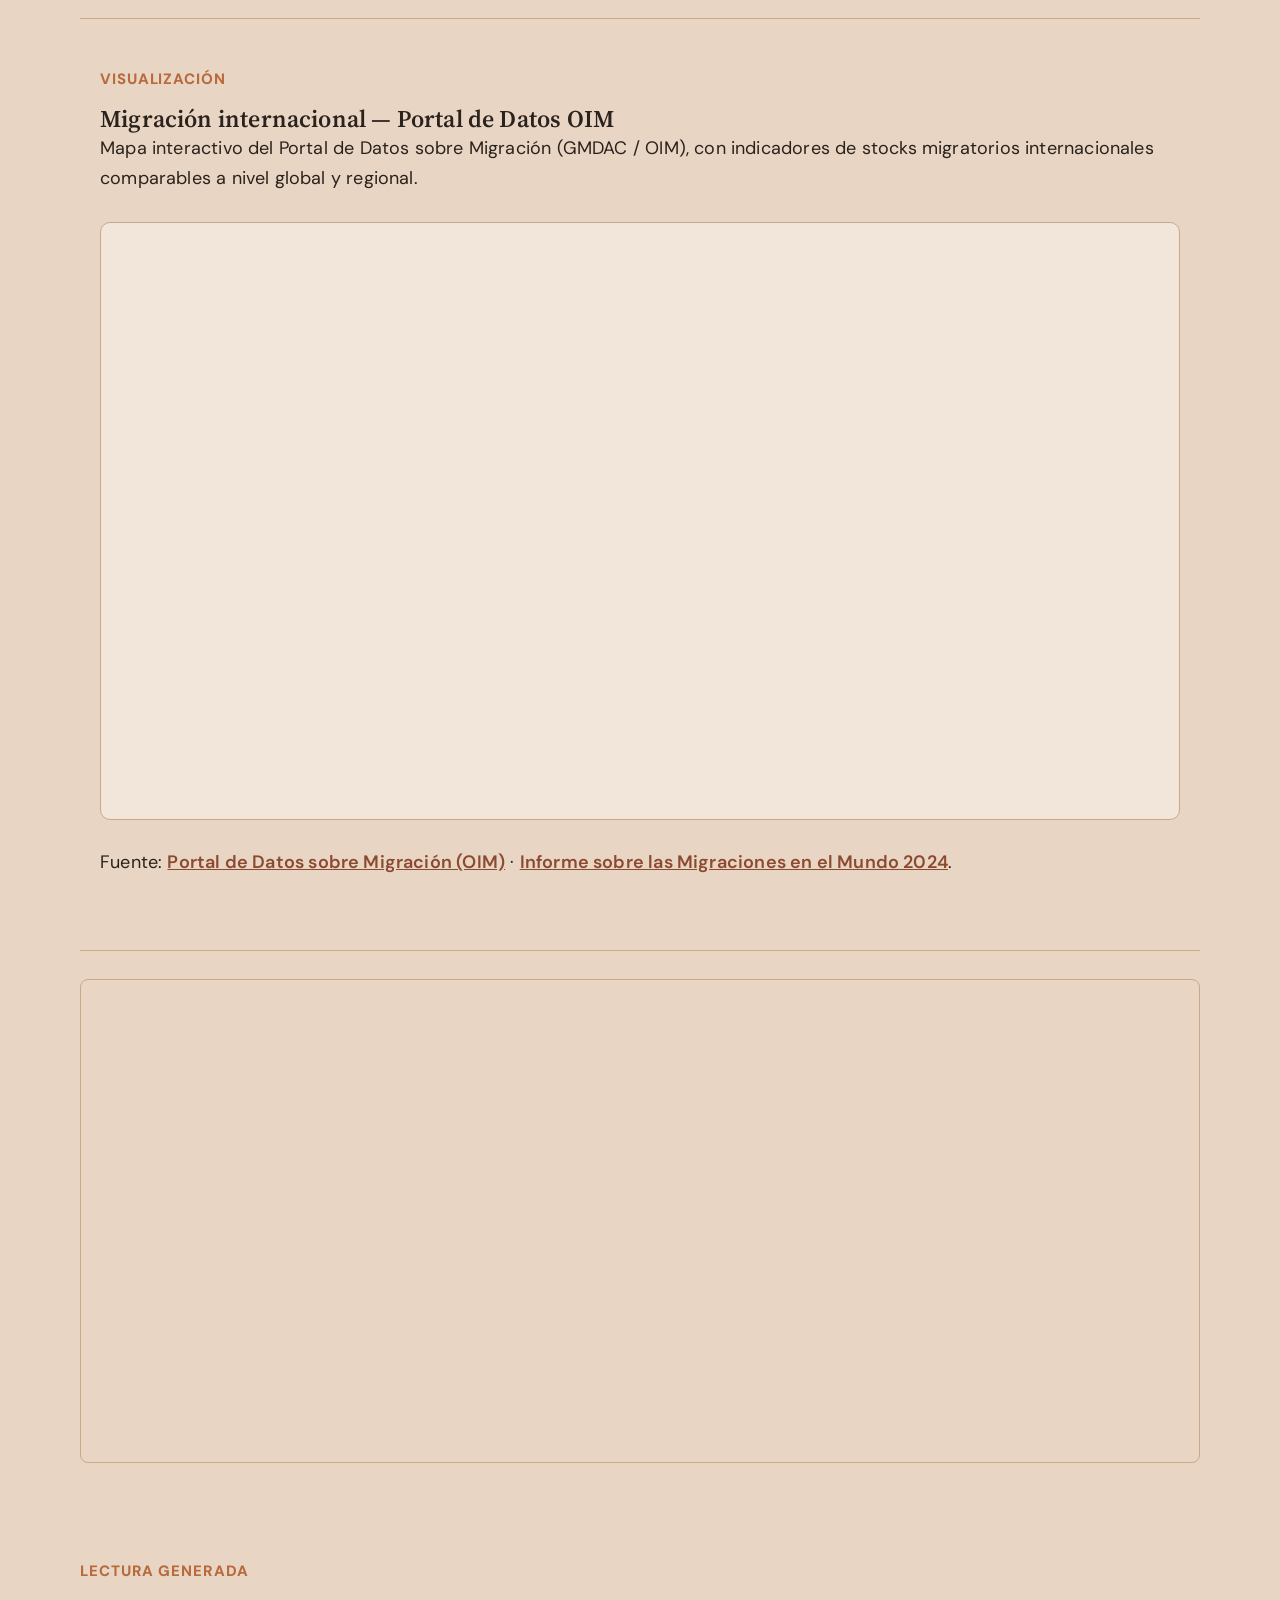
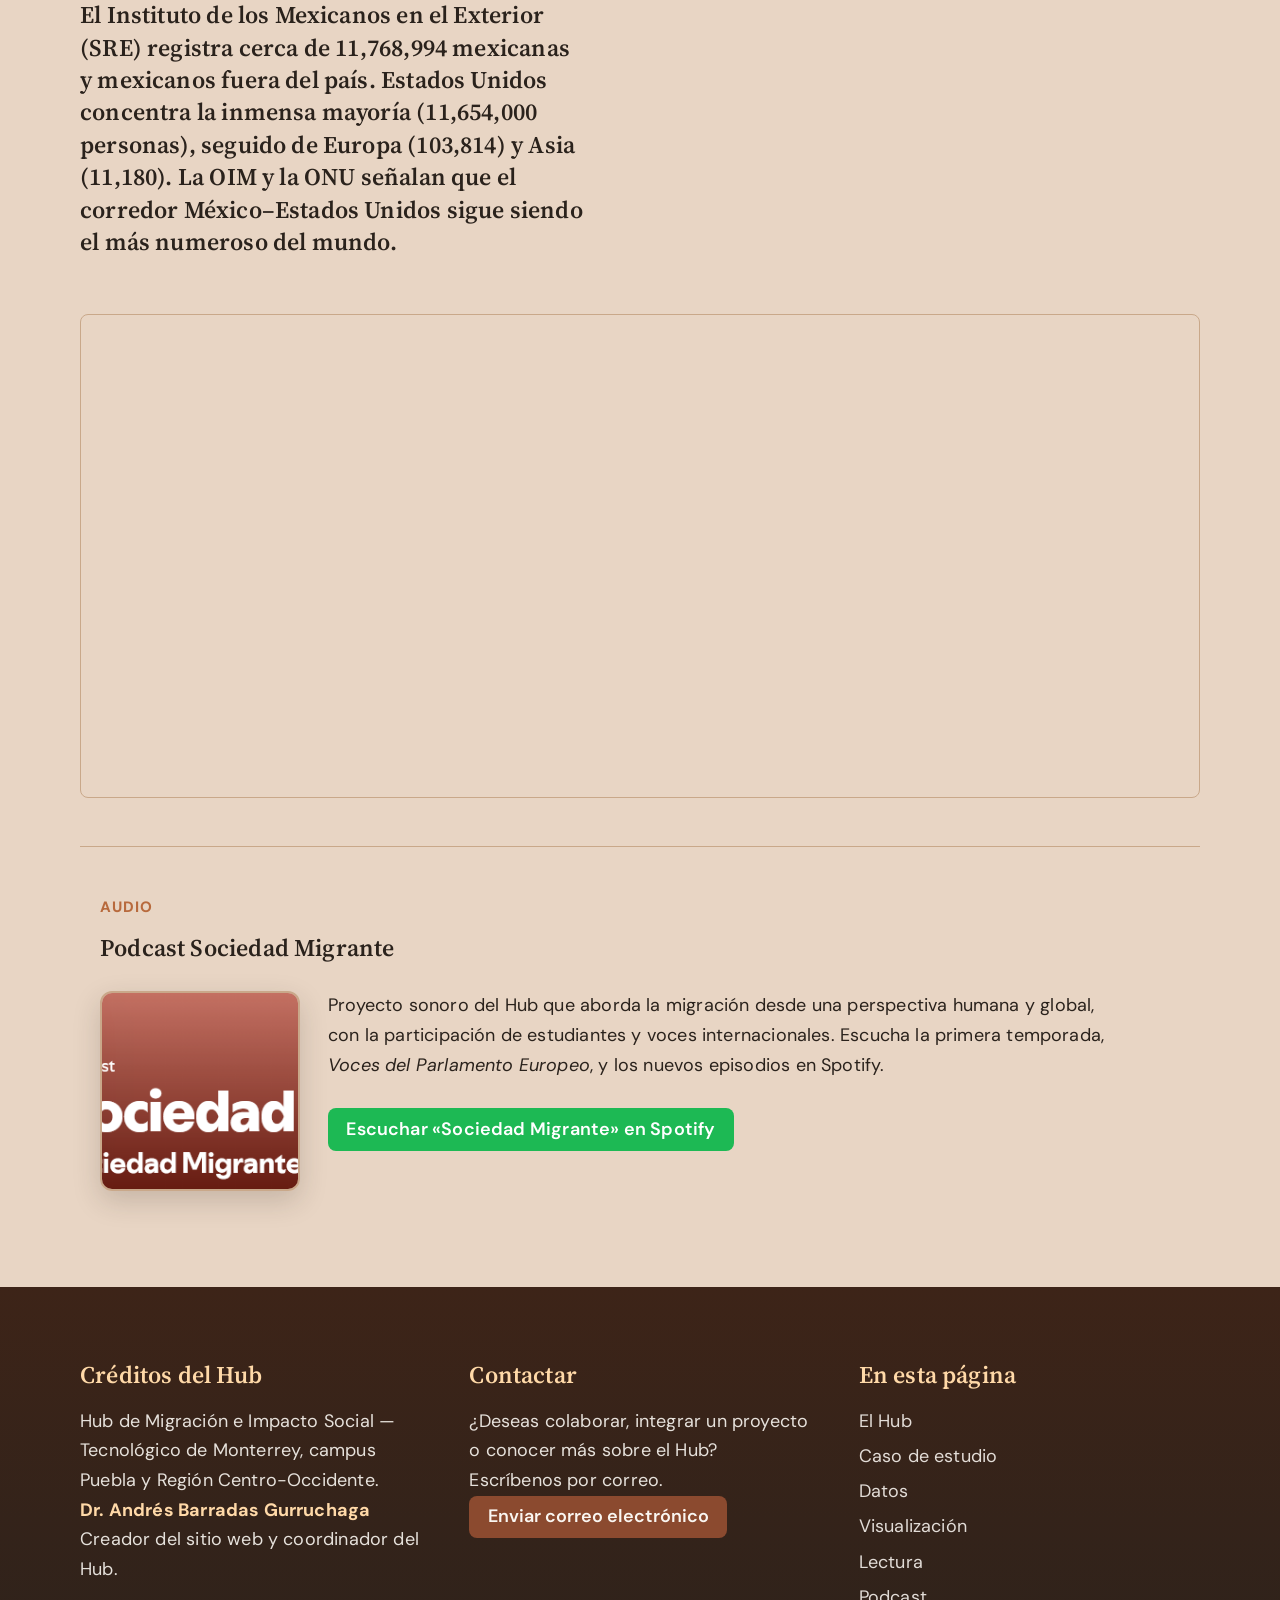
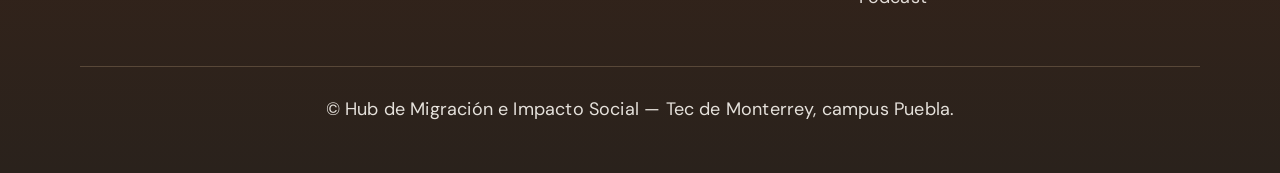
==== commit 7c24ea24: "act" ====
--- a/index.html
+++ b/index.html
@@ -40,7 +40,7 @@
         </h1>
         <img
         src="Capaz.png"
-        width="300"
+        width="400"
         height="400"
       >
         <div class="hub-descripcion texto">
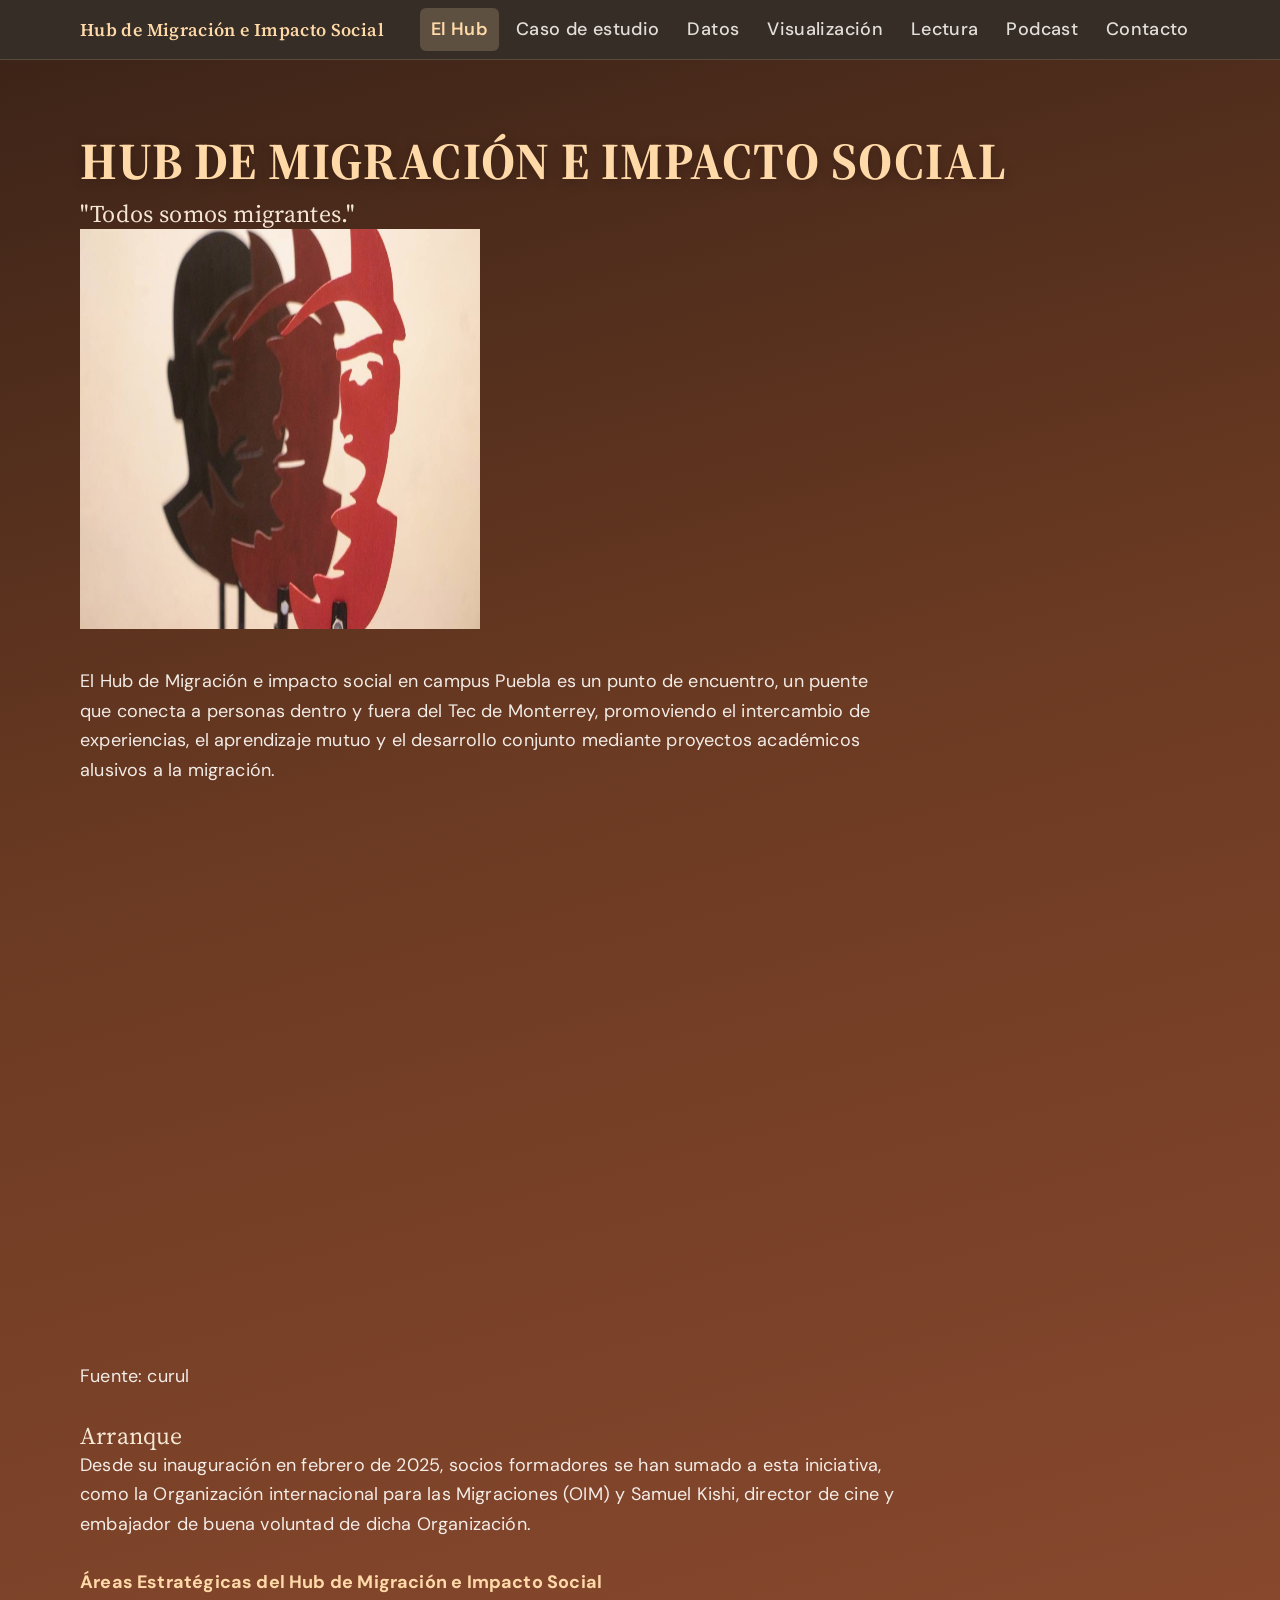
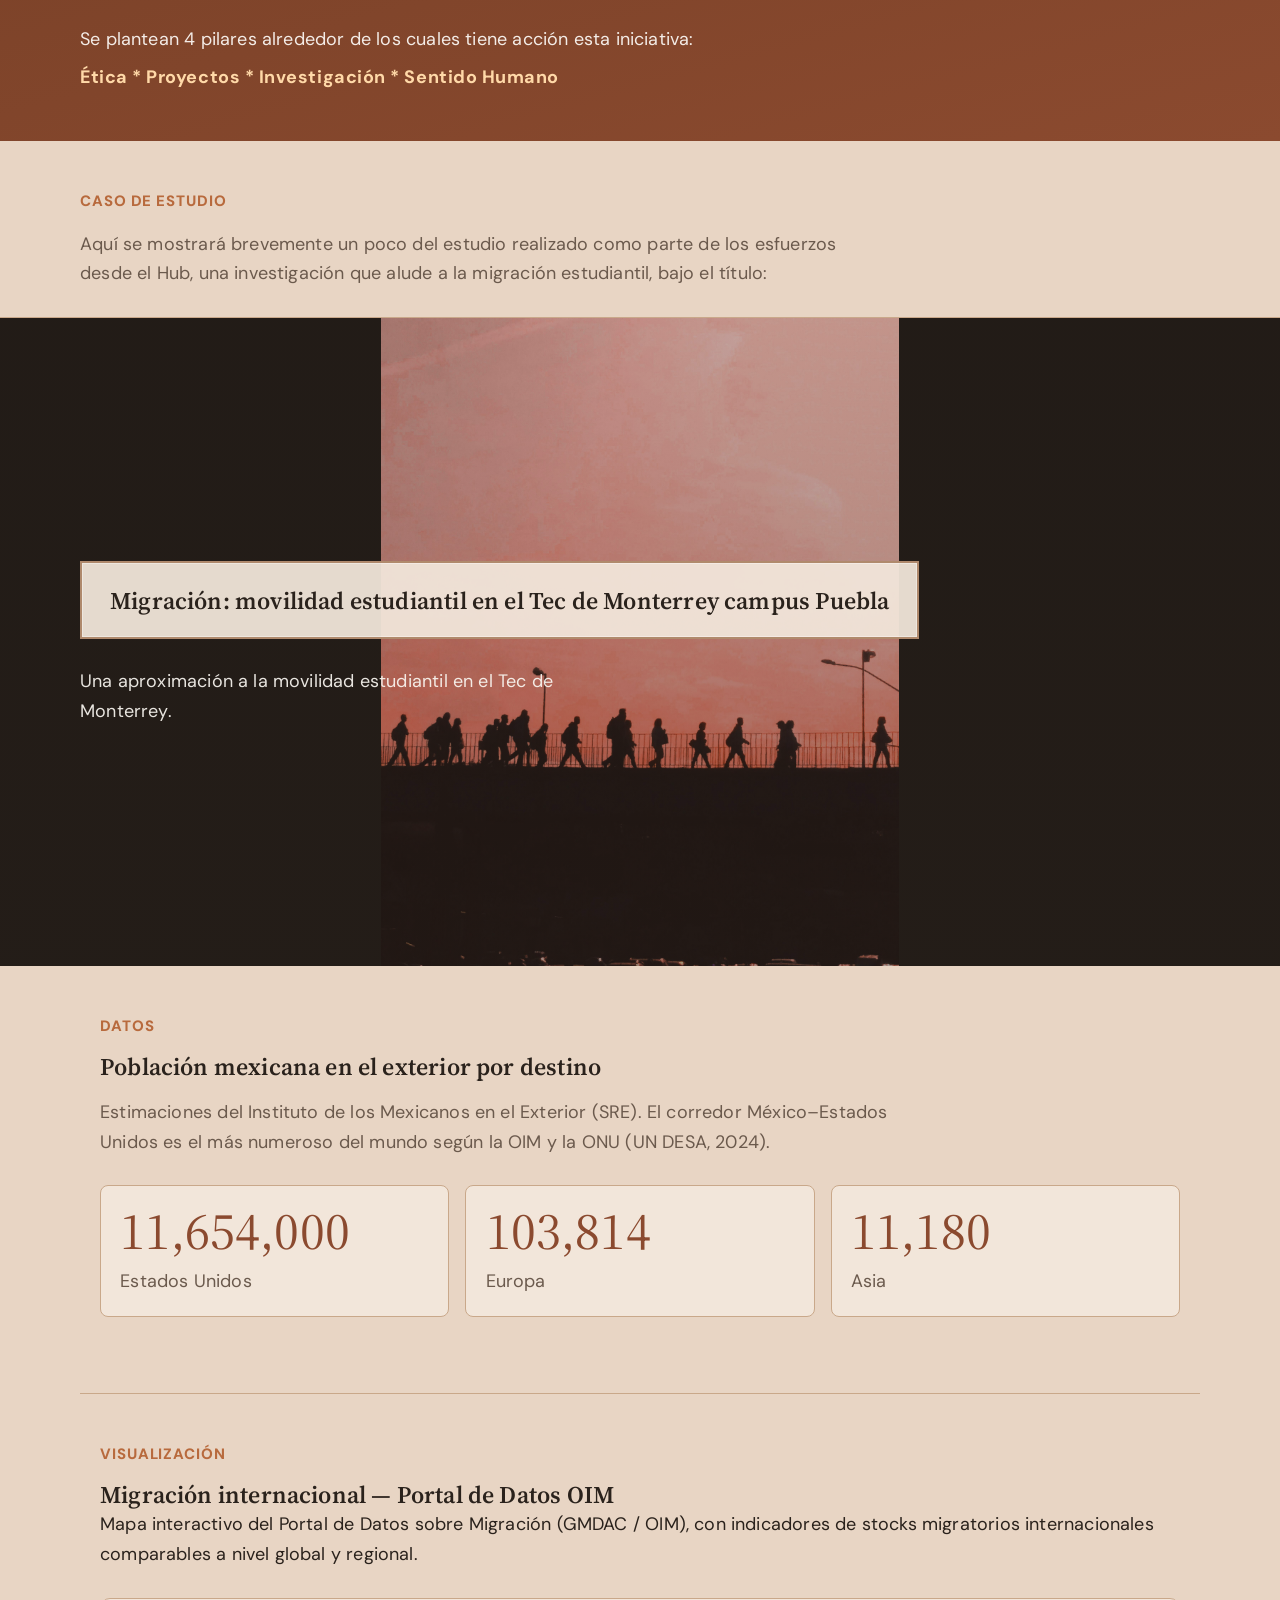
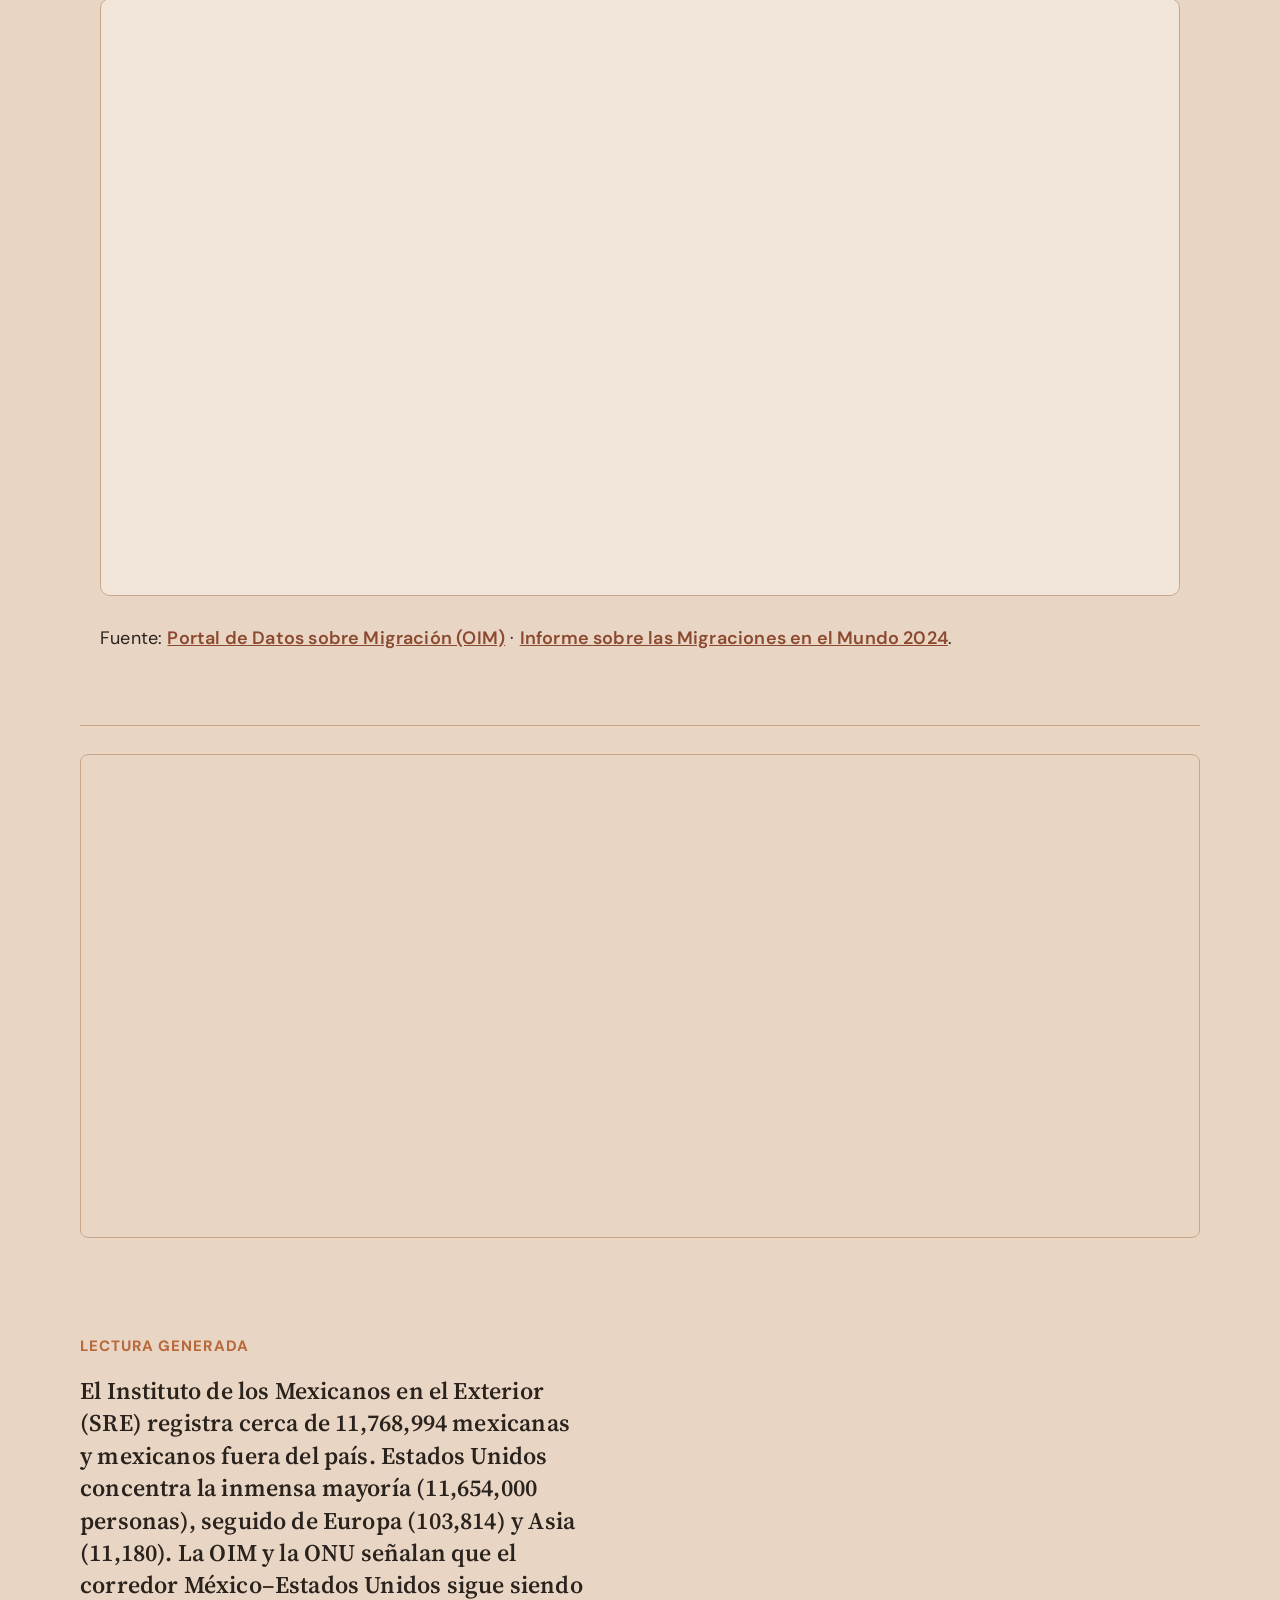
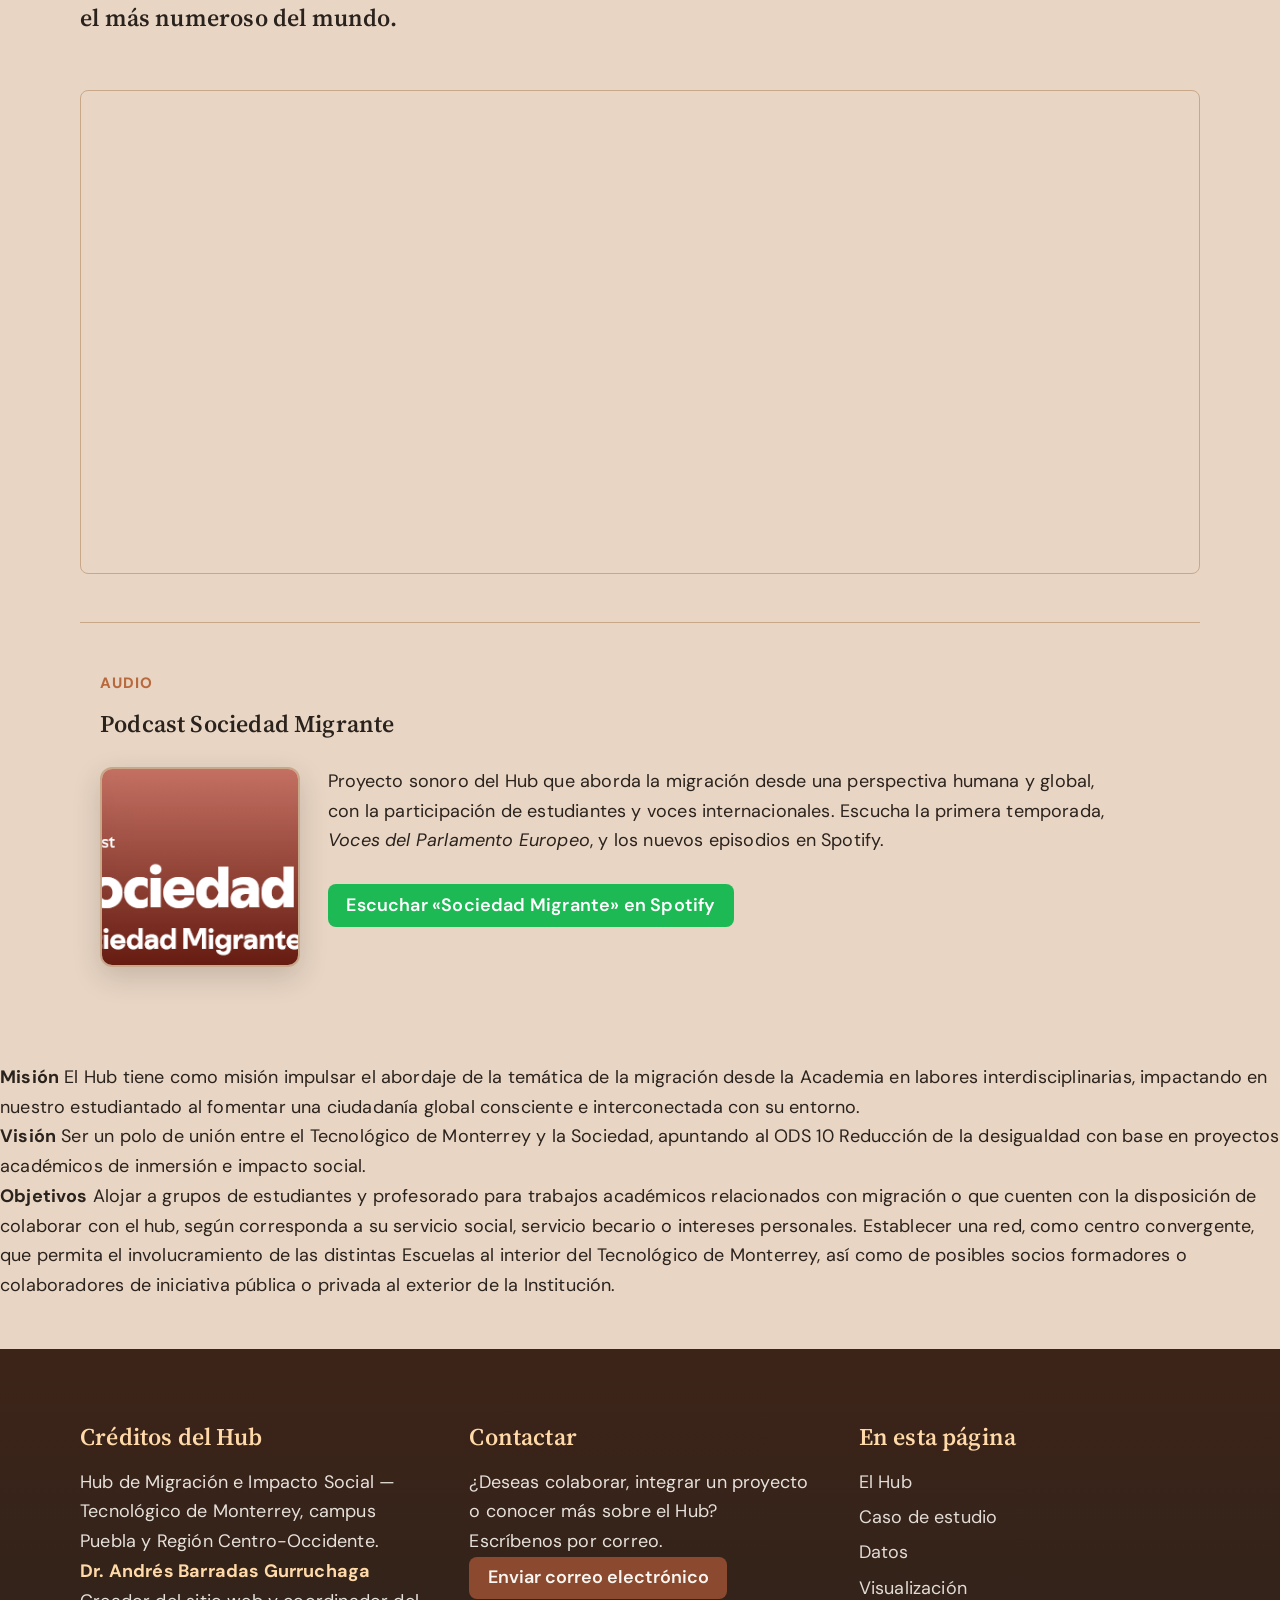
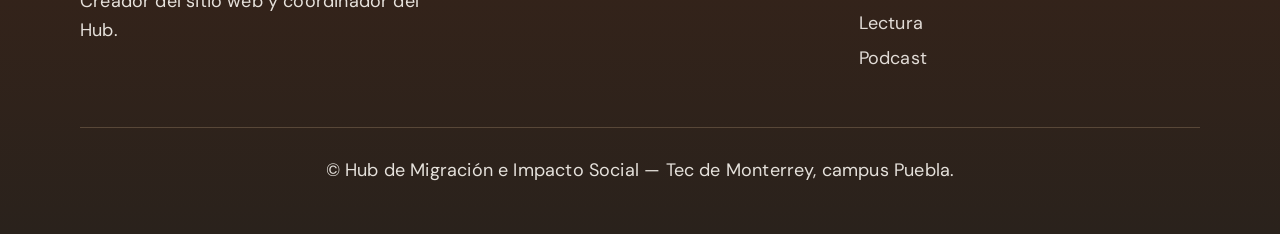
==== commit 8afea338: "ACT" ====
--- a/index.html
+++ b/index.html
@@ -36,7 +36,7 @@
       <div class="ancho-contenido">
         <h1 id="hub-titulo-principal" class="hub-titulo-principal titulo-grande">
           <span class="hub-titulo-linea">HUB DE MIGRACIÓN E IMPACTO SOCIAL</span>
-          <span class="hub-titulo-campus subtitulo">Todos somos migrantes</span>
+          <span class="hub-titulo-campus subtitulo">"Todos somos migrantes."</span>
         </h1>
         <img
         src="Capaz.png"
@@ -48,40 +48,27 @@
             El Hub de Migración e impacto social en campus Puebla es un punto de encuentro, un puente que conecta a personas dentro y fuera del Tec de Monterrey, promoviendo el intercambio de experiencias, el aprendizaje mutuo y el desarrollo conjunto mediante proyectos académicos alusivos a la migración.
           </p>
           <p>
-            <img
-            src="HUB_Listón.jpg"
-            width="400"
-            height="400"
-          >
+          <iframe
+          class="oim-iframe"
+          src="https://curul.com.mx/un-espacio-para-cambiar-la-narrativa-migratoria-se-inaugura-el-hub-de-migracion-en-el-tec-campus-puebla/"
+          title="Inauguración Hub de Migración. Fuente: curul"
+          loading="lazy"
+          allowfullscreen
+        ></iframe>
+        <p>
+          Fuente: curul
+        </p>
+        <p>
             <span class="hub-titulo-campus subtitulo">Arranque</span>
             Desde su inauguración en febrero de 2025, socios formadores se han sumado a esta iniciativa, como la Organización internacional para las Migraciones (OIM) y Samuel Kishi, director de cine y embajador de buena voluntad de dicha Organización.
           </p>
           <p>
-            <strong>Misión</strong>
-            El Hub tiene como misión impulsar el abordaje de la temática de la migración desde la
-            Academia en labores interdisciplinarias, impactando en nuestro estudiantado al fomentar
-            una ciudadanía global consciente e interconectada con su entorno.
-          </p>
-          <p>
-            <strong>Visión</strong>
-            Ser un polo de unión entre el Tecnológico de Monterrey y la Sociedad, apuntando al ODS 10
-            Reducción de la desigualdad con base en proyectos académicos de inmersión e impacto
-            social.
-          </p>
-          <p>
-            <strong>Objetivos</strong>
-            Alojar a grupos de estudiantes y profesorado para trabajos académicos relacionados con
-            migración o que cuenten con la disposición de colaborar con el hub, según corresponda a
-            su servicio social, servicio becario o intereses personales. Establecer una red, como
-            centro convergente, que permita el involucramiento de las distintas Escuelas al interior
-            del Tecnológico de Monterrey, así como de posibles socios formadores o colaboradores de
-            iniciativa pública o privada al exterior de la Institución.
-          </p>
-          <p>
             <strong>Áreas Estratégicas del Hub de Migración e Impacto Social</strong>
-            Se plantean 4 pilares alrededor de los cuales tiene acción esta iniciativa:
+            <p></p>Se plantean 4 pilares alrededor de los cuales tiene acción esta iniciativa:
             <span class="hub-pilares">Ética * Proyectos * Investigación * Sentido Humano</span>
           </p>
+          
+          
         </div>
       </div>
     </section>
@@ -207,6 +194,28 @@
       </section>
     </main>
 
+<p>
+            <strong>Misión</strong>
+            El Hub tiene como misión impulsar el abordaje de la temática de la migración desde la
+            Academia en labores interdisciplinarias, impactando en nuestro estudiantado al fomentar
+            una ciudadanía global consciente e interconectada con su entorno.
+          </p>
+          <p>
+            <strong>Visión</strong>
+            Ser un polo de unión entre el Tecnológico de Monterrey y la Sociedad, apuntando al ODS 10
+            Reducción de la desigualdad con base en proyectos académicos de inmersión e impacto
+            social.
+          </p>
+          <p>
+            <strong>Objetivos</strong>
+            Alojar a grupos de estudiantes y profesorado para trabajos académicos relacionados con
+            migración o que cuenten con la disposición de colaborar con el hub, según corresponda a
+            su servicio social, servicio becario o intereses personales. Establecer una red, como
+            centro convergente, que permita el involucramiento de las distintas Escuelas al interior
+            del Tecnológico de Monterrey, así como de posibles socios formadores o colaboradores de
+            iniciativa pública o privada al exterior de la Institución.
+          </p>
+
     <footer id="contacto" class="site-footer seccion-ancla" aria-label="Pie de página: créditos y contacto">
       <div class="ancho-contenido footer-grid">
         <section class="footer-bloque" aria-labelledby="titulo-creditos">
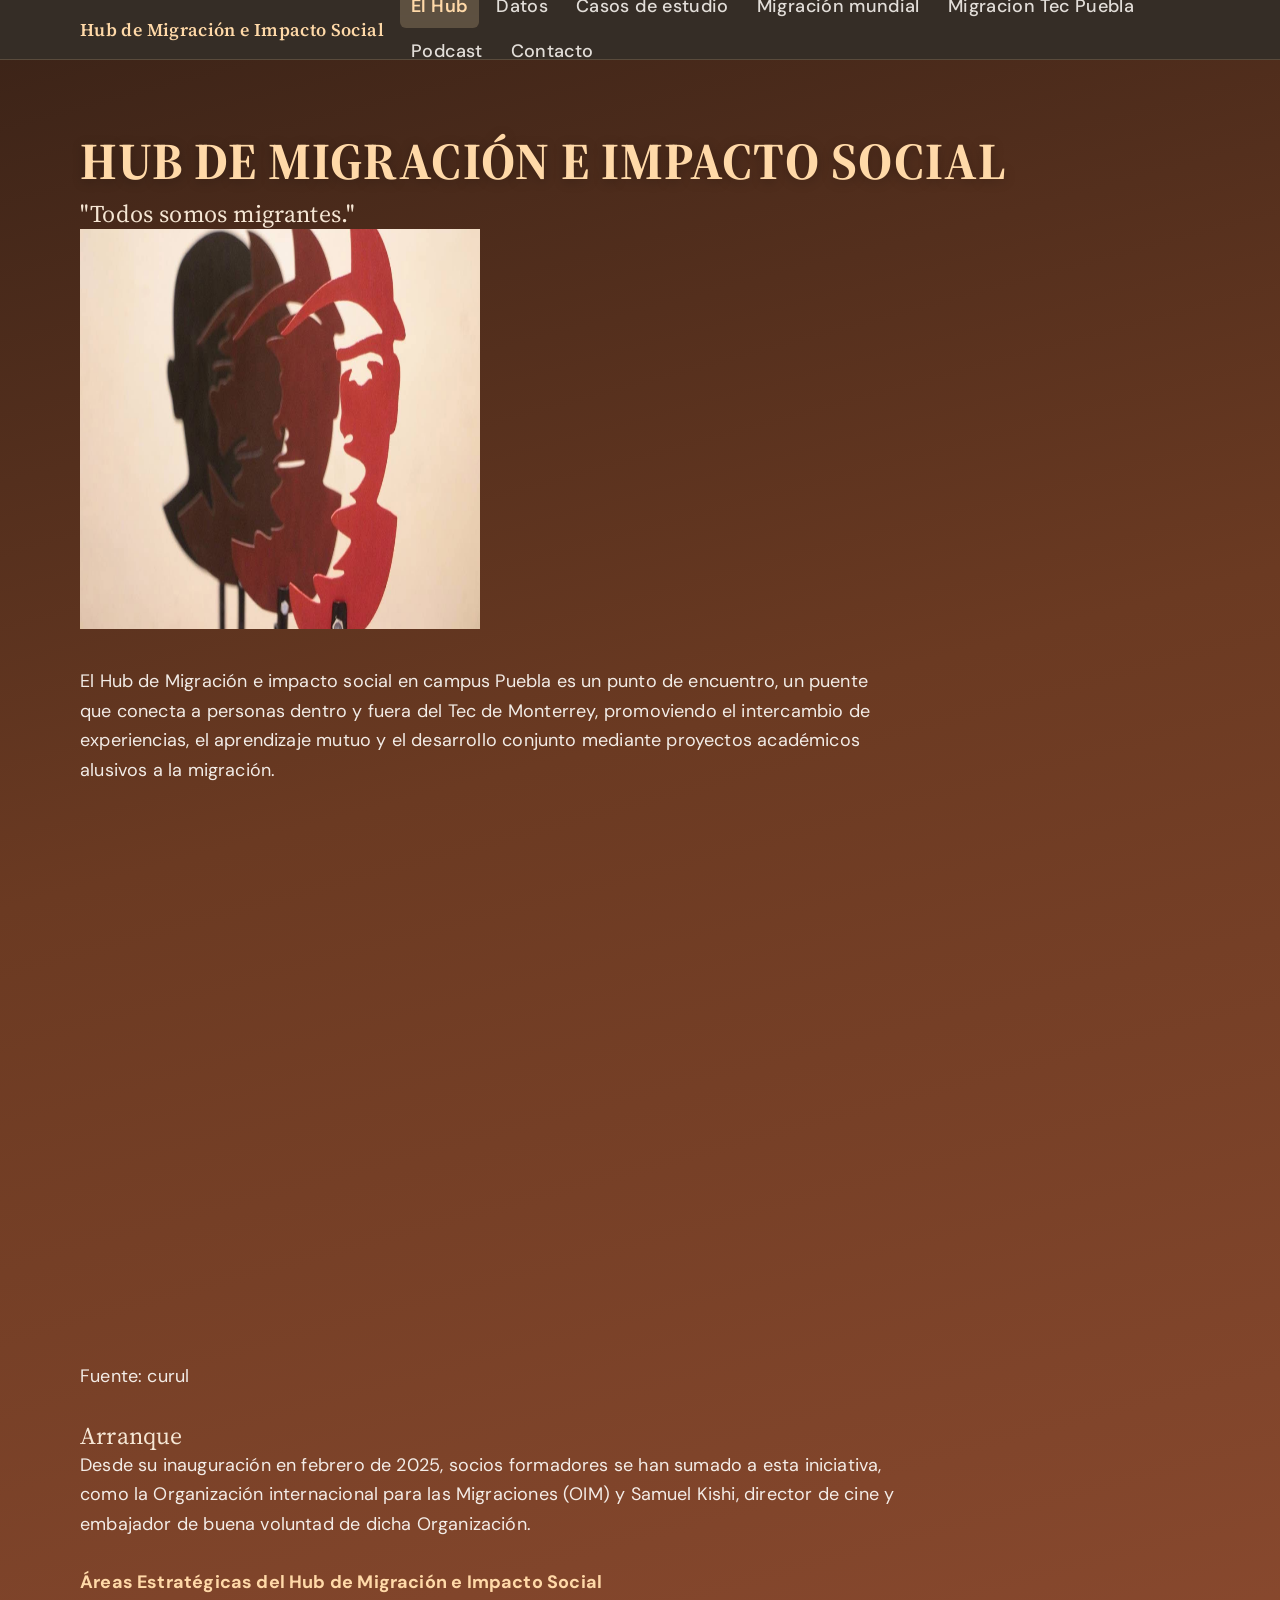
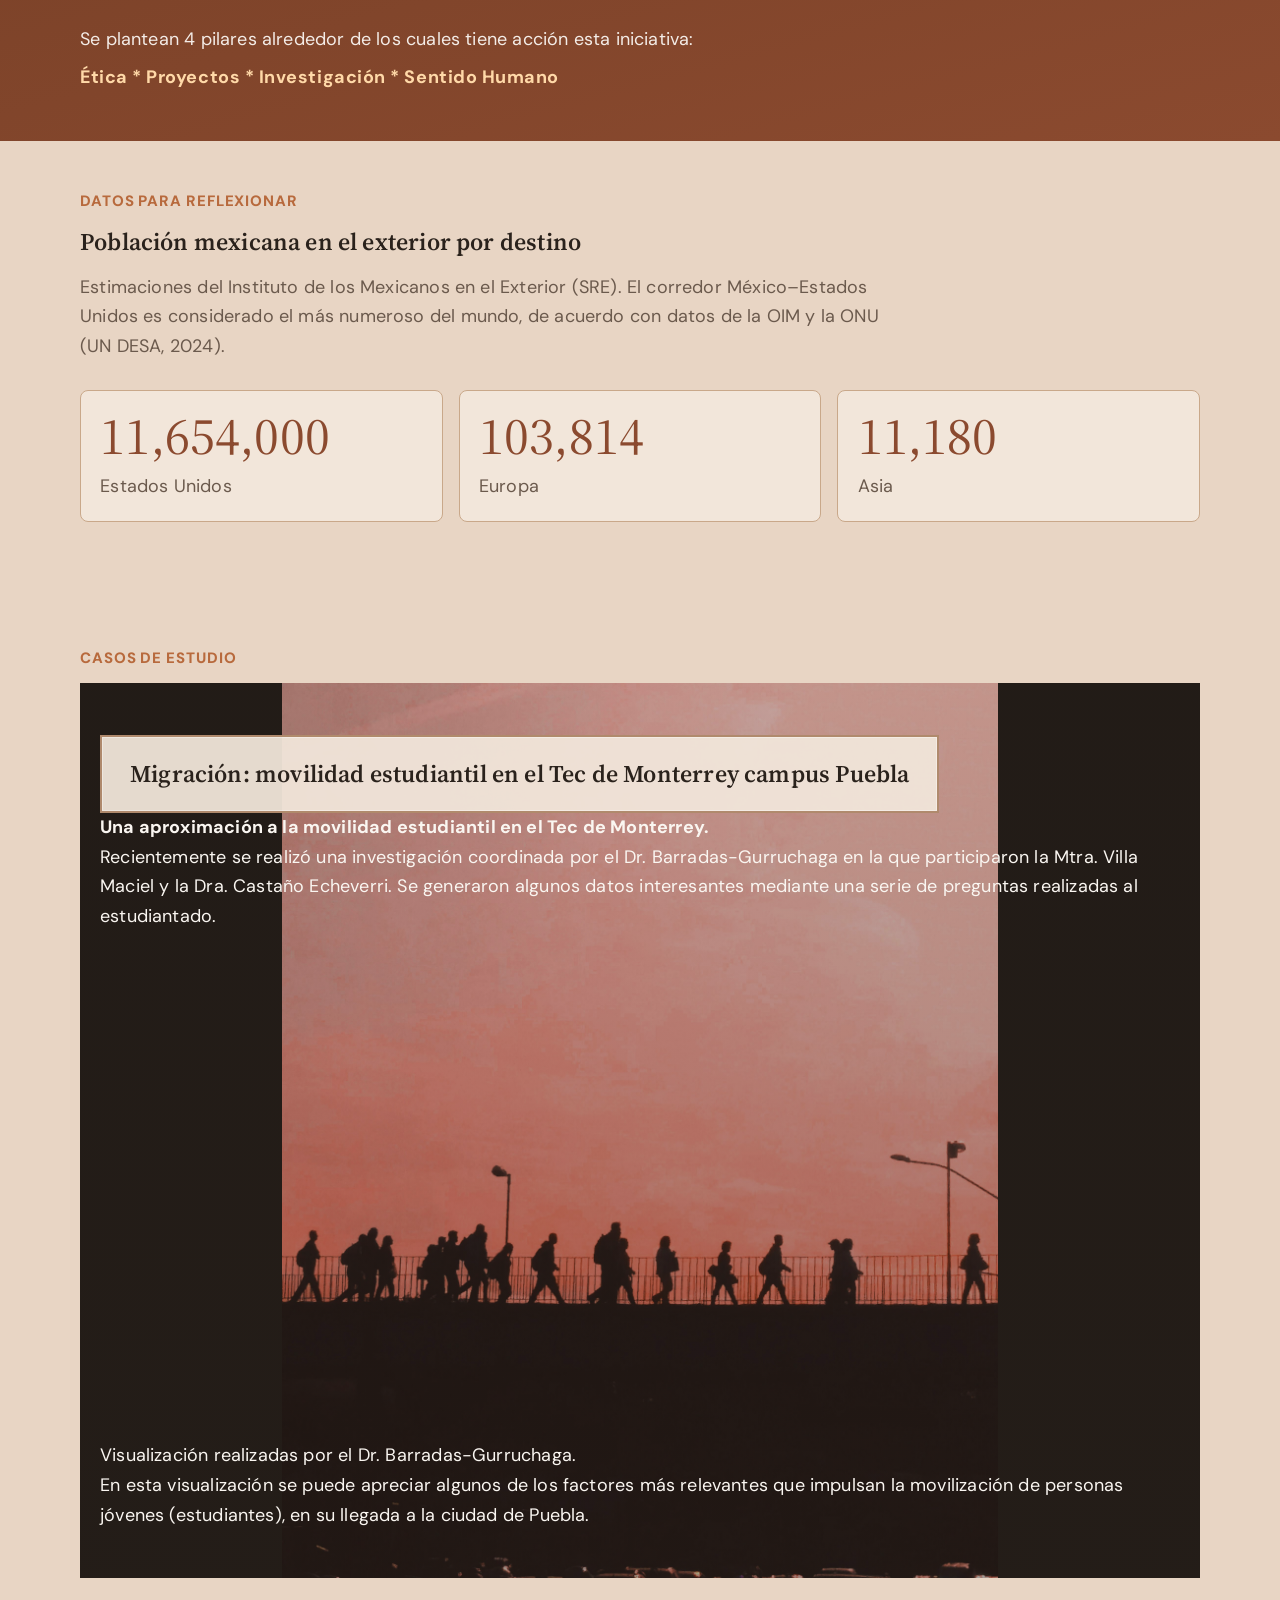
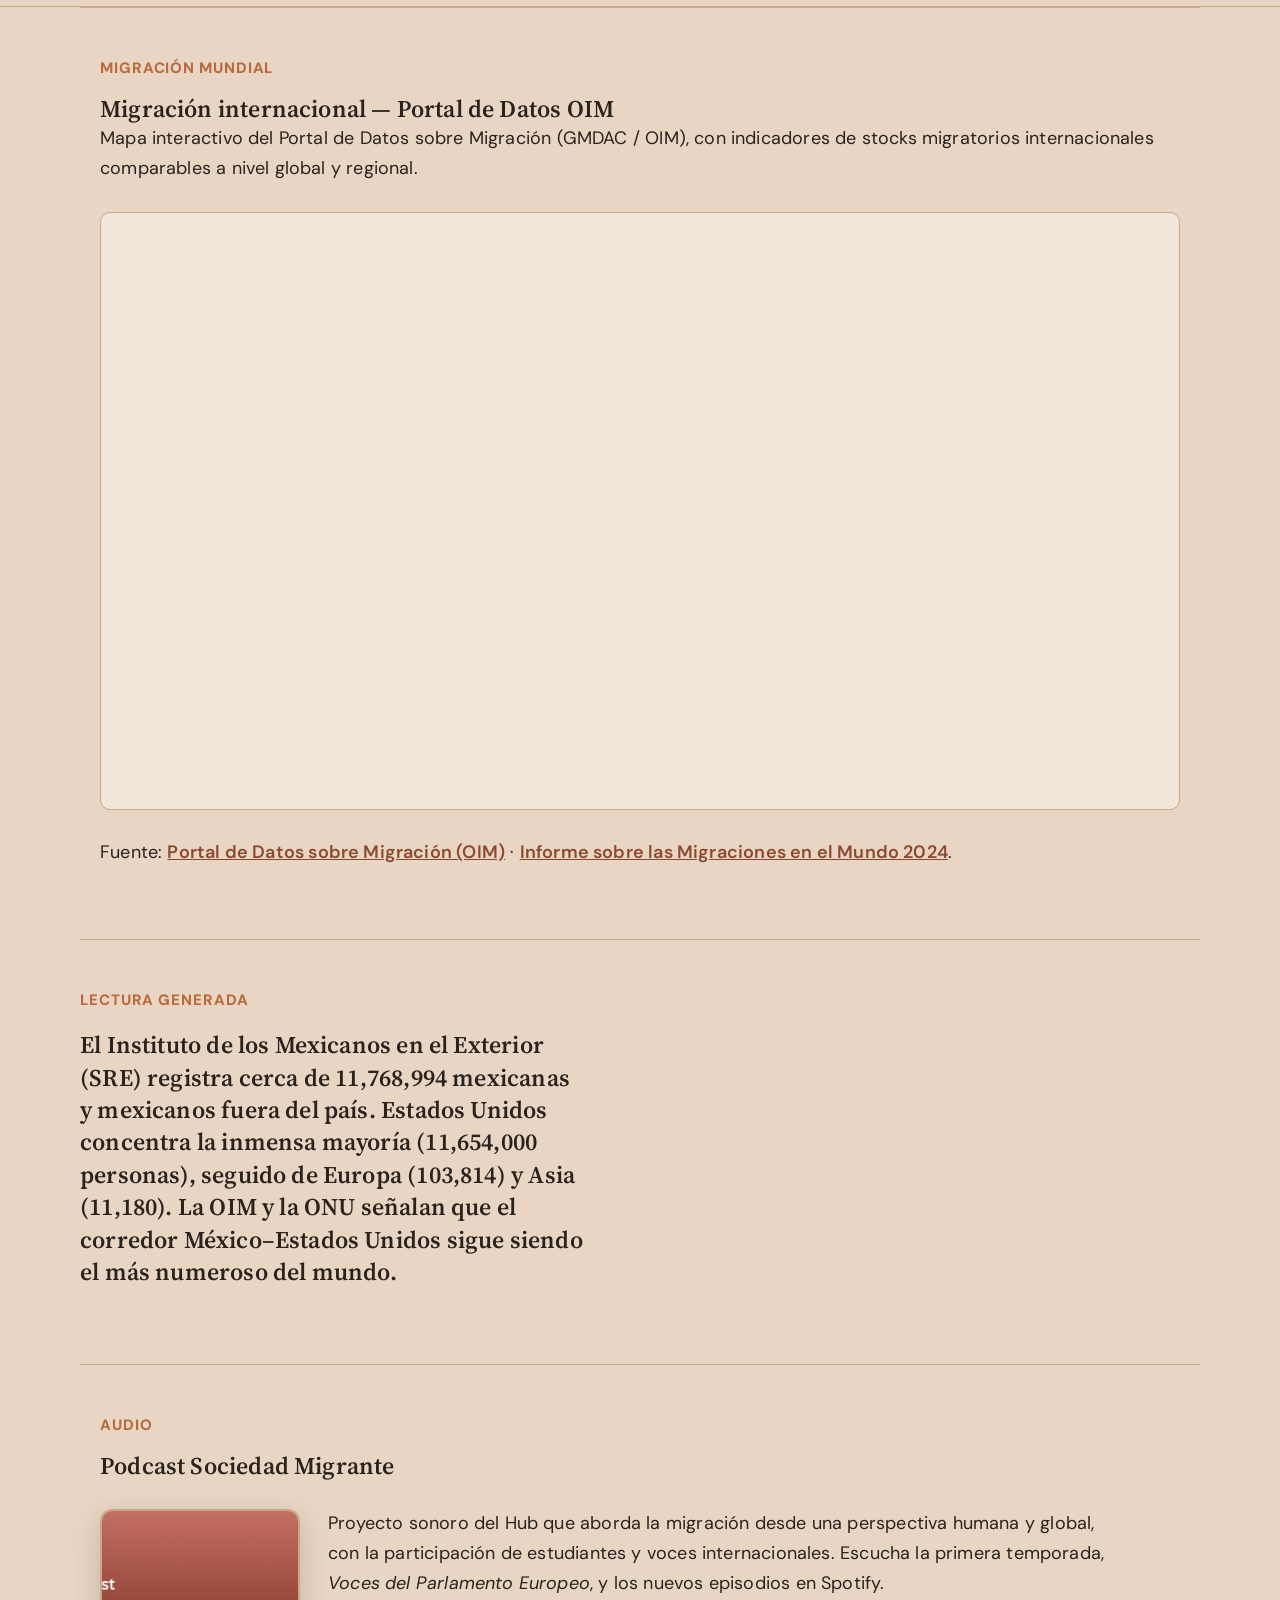
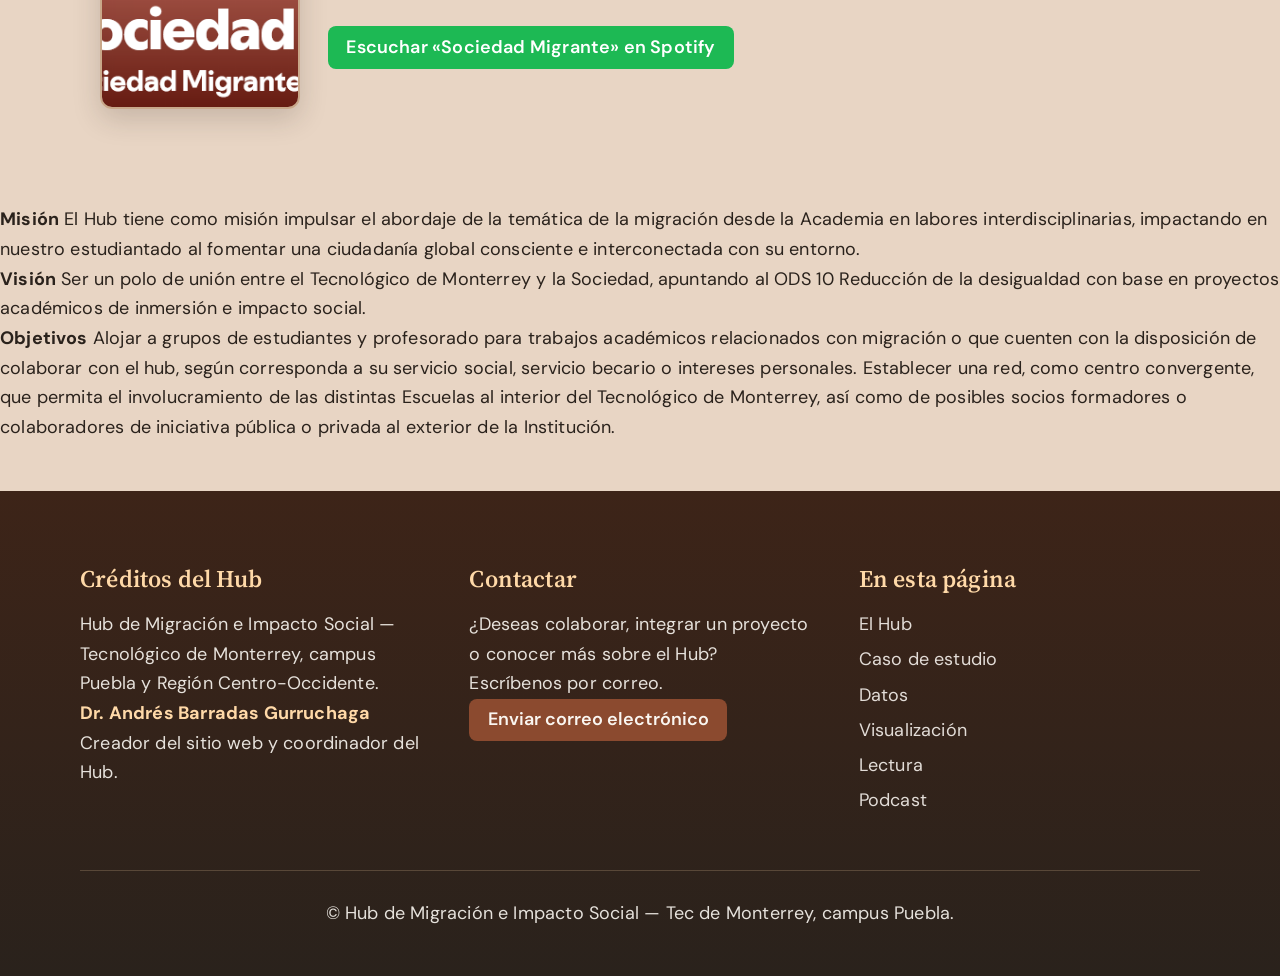
==== commit d970af39: "act" ====
--- a/index.html
+++ b/index.html
@@ -22,10 +22,10 @@
         </button>
         <ul id="nav-menu" class="nav-menu">
           <li><a href="#hub" data-nav="hub">El Hub</a></li>
-          <li><a href="#caso-estudio" data-nav="caso-estudio">Caso de estudio</a></li>
           <li><a href="#datos" data-nav="datos">Datos</a></li>
-          <li><a href="#visualizacion" data-nav="visualizacion">Visualización</a></li>
-          <li><a href="#seccion-lectura" data-nav="seccion-lectura">Lectura</a></li>
+          <li><a href="#casos-estudio" data-nav="casos de estudio">Casos de estudio</a></li>
+          <li><a href="#migracion" data-nav="migracion">Migración mundial</a></li>
+          <li><a href="#seccion-migracion-tec" data-nav="seccion-migracion-tec">Migracion Tec Puebla</a></li>
           <li><a href="#podcast" data-nav="podcast">Podcast</a></li>
           <li><a href="#contacto" data-nav="contacto">Contacto</a></li>
         </ul>
@@ -67,61 +67,64 @@
             <p></p>Se plantean 4 pilares alrededor de los cuales tiene acción esta iniciativa:
             <span class="hub-pilares">Ética * Proyectos * Investigación * Sentido Humano</span>
           </p>
-          
-          
+        </div>
+      </div>
+    </section>
+
+    <section id="datos" class="seccion-datos seccion-ancla" aria-labelledby="titulo-datos">
+      <div class="ancho-contenido">
+        <p class="etiqueta">Datos para reflexionar</p>
+        <h2 id="titulo-datos" class="subtitulo">Población mexicana en el exterior por destino</h2>
+        <p class="texto datos-fuente">
+          Estimaciones del Instituto de los Mexicanos en el Exterior (SRE). El corredor México–Estados Unidos
+          es considerado el más numeroso del mundo, de acuerdo con datos de la OIM y la ONU (UN DESA, 2024).
+        </p>
+        <div class="panel-resumen panel-migracion">
+          <article>
+            <span id="migrantes-eua" class="dato-destacado">11,654,000</span>
+            <p class="texto">Estados Unidos</p>
+          </article>
+          <article>
+            <span id="migrantes-europa" class="dato-destacado">103,814</span>
+            <p class="texto">Europa</p>
+          </article>
+          <article>
+            <span id="migrantes-asia" class="dato-destacado">11,180</span>
+            <p class="texto">Asia</p>
+          </article>
         </div>
       </div>
     </section>
 
     <section id="caso-estudio" class="caso-estudio-intro seccion-ancla" aria-labelledby="etiqueta-caso-estudio">
       <div class="ancho-contenido">
-        <p id="etiqueta-caso-estudio" class="etiqueta">CASO DE ESTUDIO</p>
-        <p class="intro-caso-estudio texto">
-          Aquí se mostrará brevemente un poco del estudio realizado como parte de los esfuerzos desde
-          el Hub, una investigación que alude a la migración estudiantil, bajo el título:
-        </p>
+        <p id="etiqueta-caso-estudio" class="etiqueta">CASOS DE ESTUDIO</p>
+        <header id="estudio" class="hero seccion-ancla">
+          <div class="hero-contenido">
+            <div class="marco-titulo">
+              <h2 class="titulo-estudio subtitulo">Migración: movilidad estudiantil en el Tec de Monterrey campus Puebla</h2>
+            </div>
+            <p class="bajo"><strong>Una aproximación a la movilidad estudiantil en el Tec de Monterrey.</strong></p>
+            <p class="bajo">Recientemente se realizó una investigación coordinada por el Dr. Barradas-Gurruchaga en la que participaron la Mtra. Villa Maciel y la Dra. Castaño Echeverri. Se generaron algunos datos interesantes mediante una serie de preguntas realizadas al estudiantado.
+            </p>
+            <iframe width="100%" height="484" frameborder="0"
+            src="https://graphcommons.com/graphs/c1b30234-b0f4-4379-9443-551076505668?mode=select&show=ai-chat"
+            title="Grafo — Graph Commons"></iframe>
+            <p class="intro-caso-estudio texto">
+              <p class="bajo">Visualización realizadas por el Dr. Barradas-Gurruchaga.
+              </p>
+              <p>En esta visualización se puede apreciar algunos de los factores más relevantes que impulsan la movilización de personas jóvenes (estudiantes), en su llegada a la ciudad de Puebla.
+              </p>
+            </div>
+        </header>
       </div>
     </section>
 
-    <header id="estudio" class="hero seccion-ancla">
-      <div class="hero-contenido">
-        <div class="marco-titulo">
-          <h2 class="titulo-estudio subtitulo">Migración: movilidad estudiantil en el Tec de Monterrey campus Puebla</h2>
-        </div>
-        <p class="bajada texto">Una aproximación a la movilidad estudiantil en el Tec de Monterrey.</p>
-      </div>
-    </header>
-
     <main>
-      <section id="datos" class="seccion-datos seccion-ancla" aria-labelledby="titulo-datos">
+      <section id="migracion mundial" class="seccion-oim seccion-ancla" aria-labelledby="titulo-migracion mundial">
         <div class="ancho-contenido">
-          <p class="etiqueta">Datos</p>
-          <h2 id="titulo-datos" class="subtitulo">Población mexicana en el exterior por destino</h2>
-          <p class="texto datos-fuente">
-            Estimaciones del Instituto de los Mexicanos en el Exterior (SRE). El corredor México–Estados Unidos
-            es el más numeroso del mundo según la OIM y la ONU (UN DESA, 2024).
-          </p>
-          <div class="panel-resumen panel-migracion">
-            <article>
-              <span id="migrantes-eua" class="dato-destacado">11,654,000</span>
-              <p class="texto">Estados Unidos</p>
-            </article>
-            <article>
-              <span id="migrantes-europa" class="dato-destacado">103,814</span>
-              <p class="texto">Europa</p>
-            </article>
-            <article>
-              <span id="migrantes-asia" class="dato-destacado">11,180</span>
-              <p class="texto">Asia</p>
-            </article>
-          </div>
-        </div>
-      </section>
-
-      <section id="visualizacion" class="seccion-oim seccion-ancla" aria-labelledby="titulo-visualizacion">
-        <div class="ancho-contenido">
-          <p class="etiqueta">Visualización</p>
-          <h2 id="titulo-visualizacion" class="subtitulo">Migración internacional — Portal de Datos OIM</h2>
+          <p class="etiqueta">Migración mundial</p>
+          <h2 id="titulo-migracion mundial" class="subtitulo">Migración internacional — Portal de Datos OIM</h2>
           <p class="texto">
             Mapa interactivo del Portal de Datos sobre Migración (GMDAC / OIM), con indicadores de stocks
             migratorios internacionales comparables a nivel global y regional.
@@ -143,17 +146,12 @@
           </p>
         </div>
       </section>
-      <iframe width="100%" height="484" frameborder="0"
-        src="https://observablehq.com/embed/fc3bf2d78af58a64?cells=dendogramalinealDatosju2"
-        title="Dendograma lineal — Observable"></iframe>
 
       <section id="seccion-lectura" class="seccion-lectura seccion-ancla">
         <p class="etiqueta">Lectura generada</p>
         <p id="lectura" class="lectura subtitulo">Cargando datos...</p>
       </section>
-      <iframe width="100%" height="484" frameborder="0"
-        src="https://graphcommons.com/graphs/c1b30234-b0f4-4379-9443-551076505668?mode=select&show=ai-chat"
-        title="Grafo — Graph Commons"></iframe>
+    
 
       <section id="podcast" class="seccion-podcast seccion-ancla" aria-labelledby="titulo-podcast">
         <div class="ancho-contenido">
